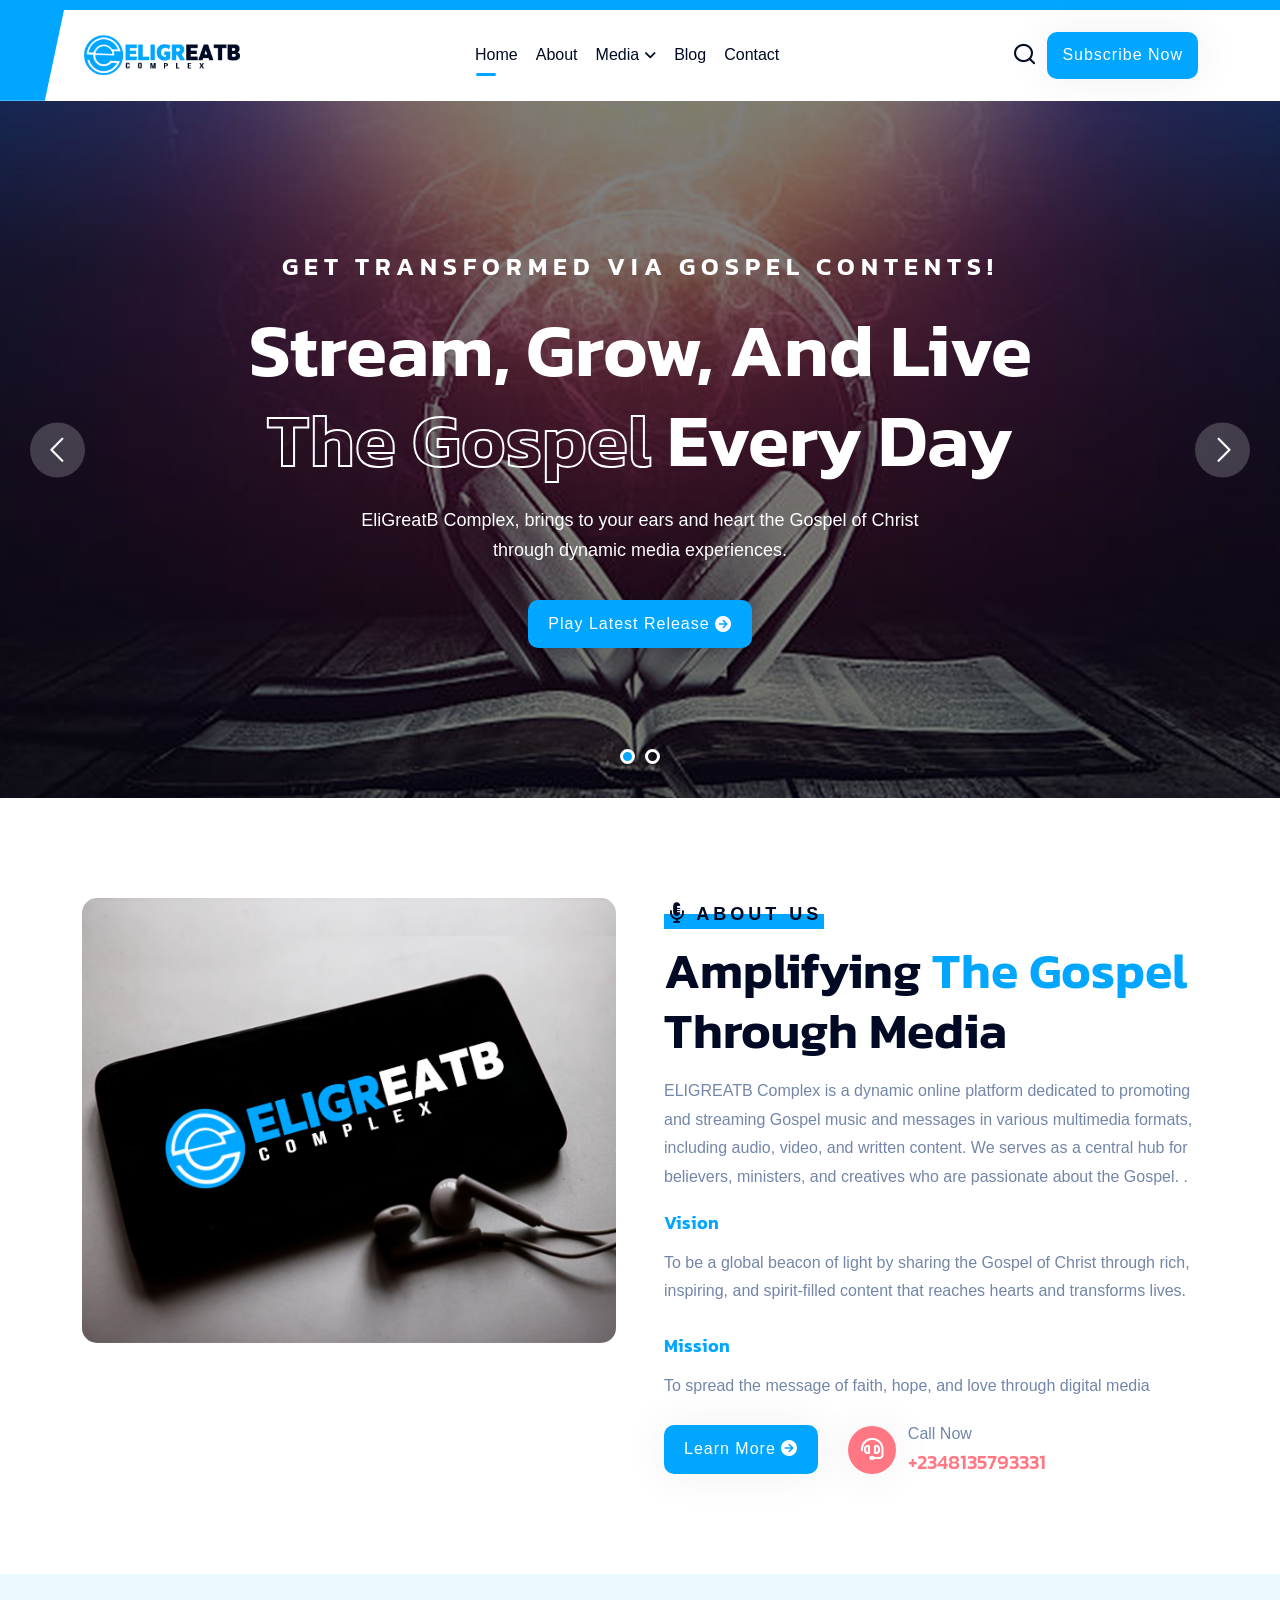
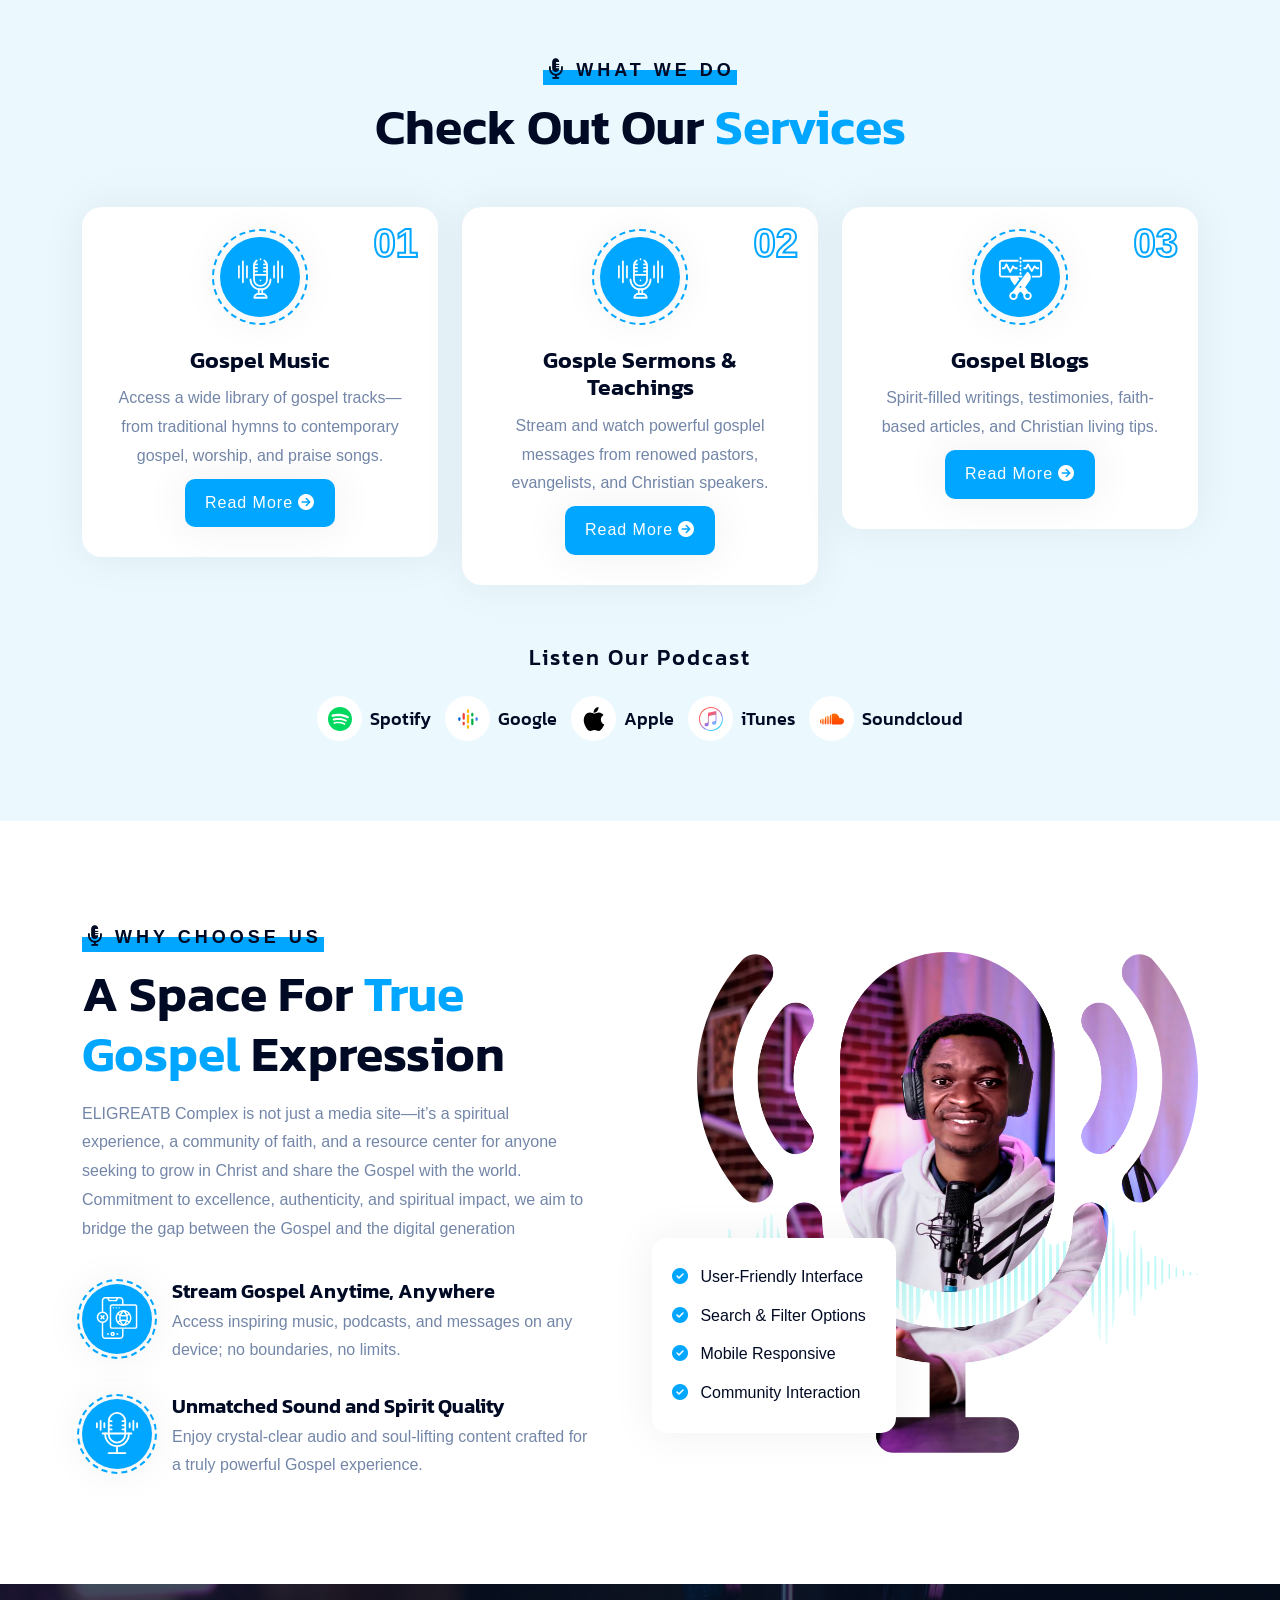
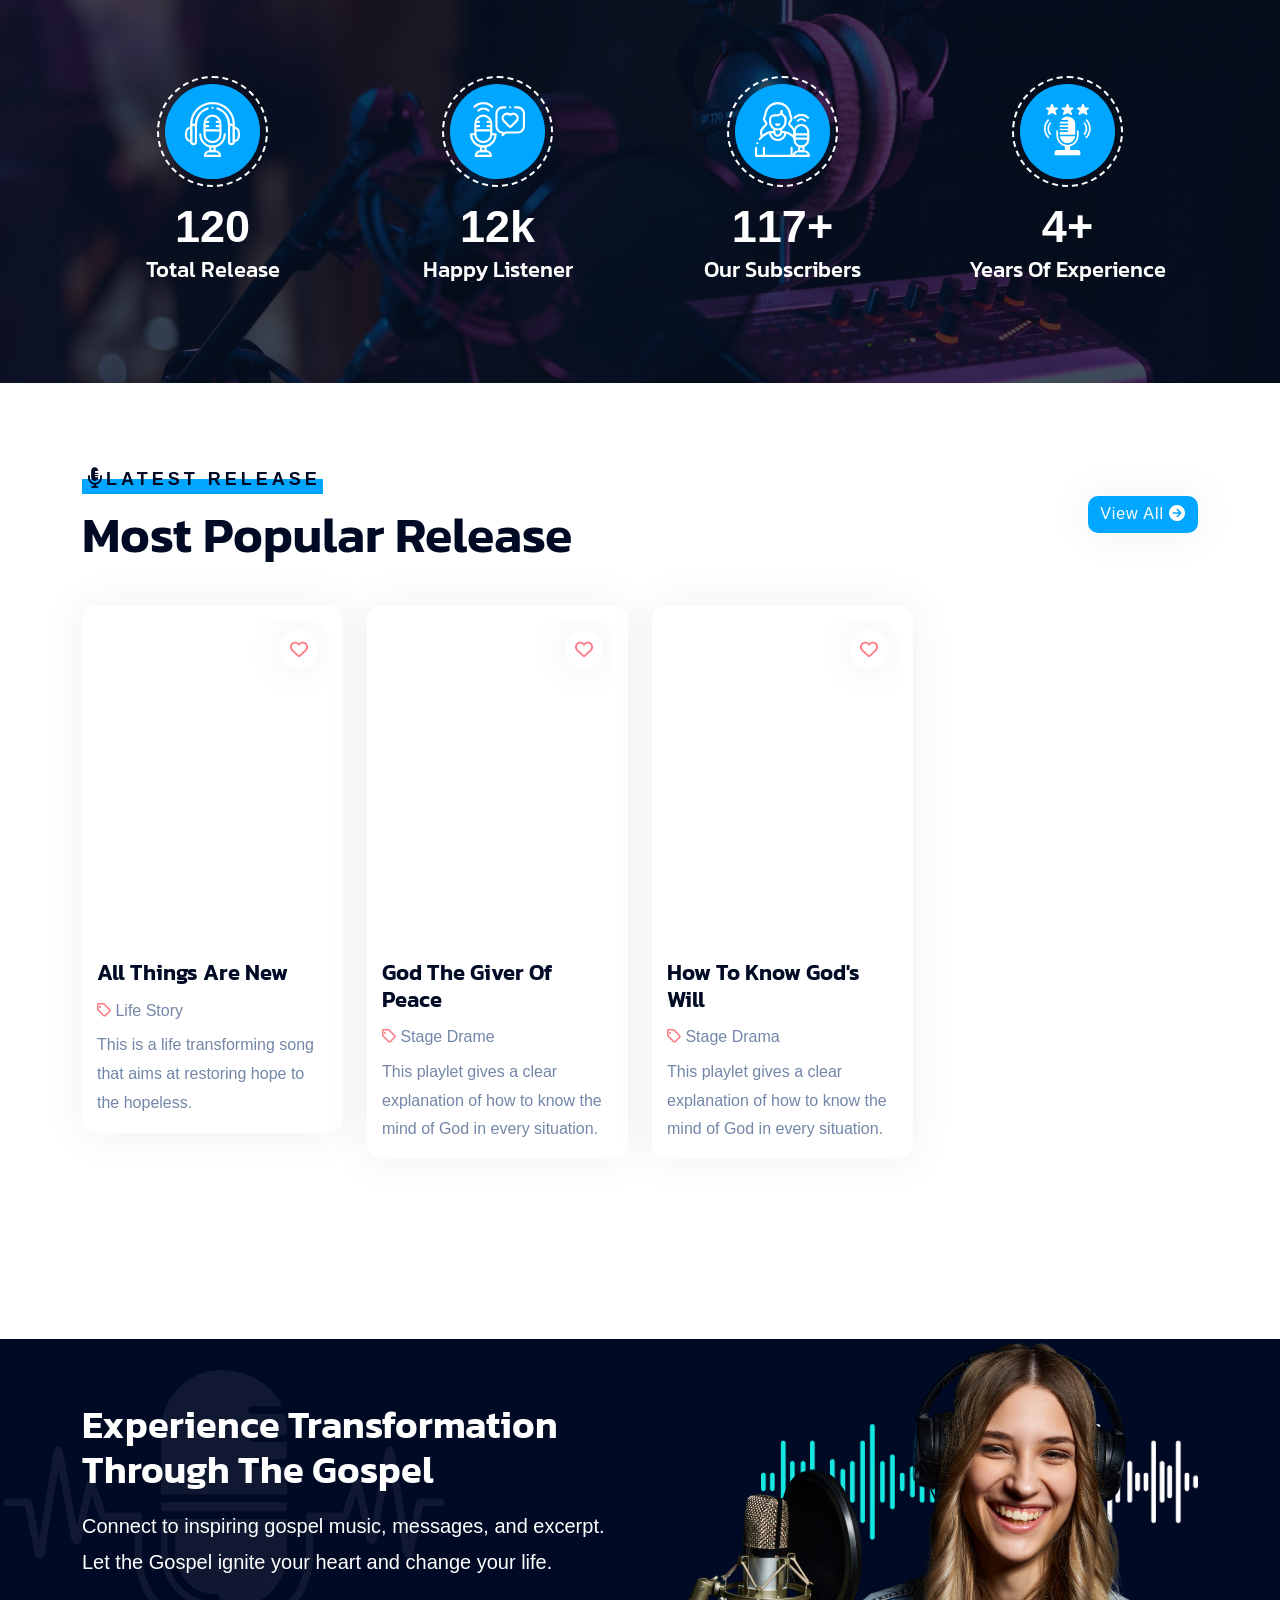
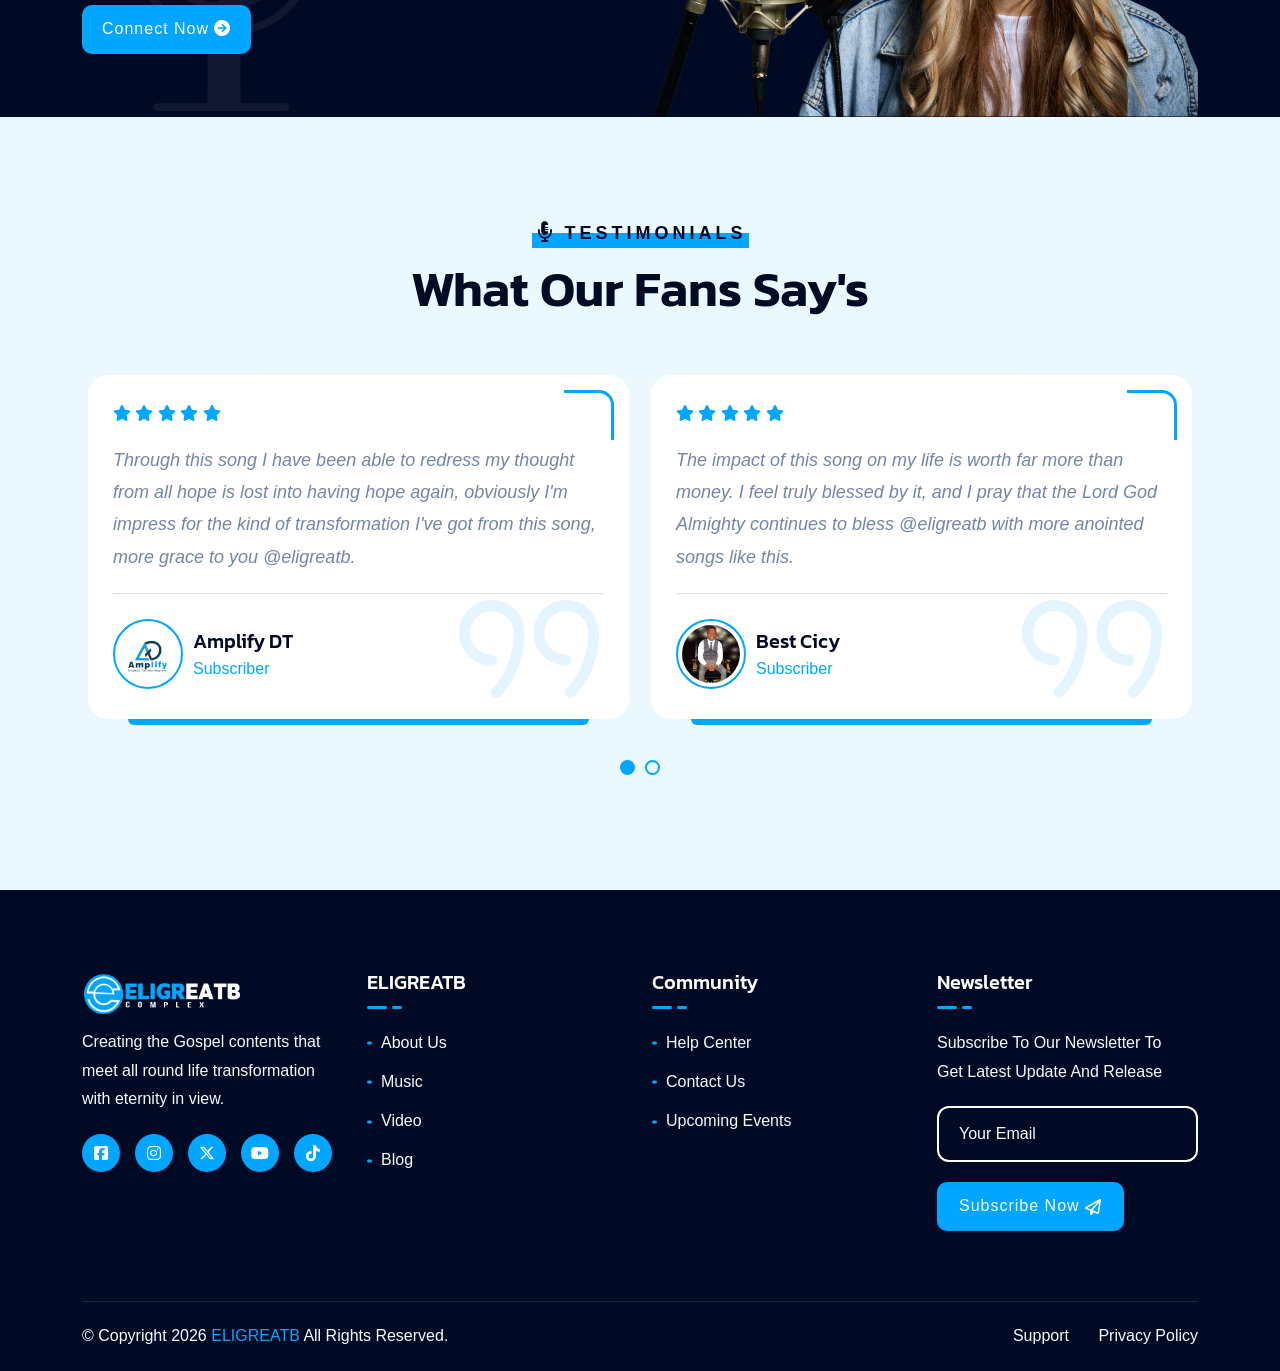
==== index.html @ 1687f618 "Initial commit" ====
<!DOCTYPE html>
<html lang="en">
<head>
    <!-- meta tags -->
    <meta charset="UTF-8">
    <meta http-equiv="X-UA-Compatible" content="IE=edge">
    <meta name="viewport" content="width=device-width, initial-scale=1.0">
    <meta name="description" content="">
    <meta name="keywords" content="">

    <!-- title -->
    <title>ELIGREATB - Podcast HTML5 Template</title>

    <!-- favicon -->
    <link rel="icon" type="image/x-icon" href="assets/img/logo/favicon.png">

    <!-- css -->
    <link rel="stylesheet" href="assets/css/bootstrap.min.css">
    <link rel="stylesheet" href="assets/css/all-fontawesome.min.css">
    <link rel="stylesheet" href="assets/css/feather.min.css">
    <link rel="stylesheet" href="assets/css/animate.min.css">
    <link rel="stylesheet" href="assets/css/magnific-popup.min.css">
    <link rel="stylesheet" href="assets/css/owl.carousel.min.css">
    <link rel="stylesheet" href="assets/css/nice-select.min.css">
    <link rel="stylesheet" href="assets/css/amplitude.css">
    <link rel="stylesheet" href="assets/css/style.css">

</head>

<body class="home-3">

    <!-- preloader -->
    <div class="preloader">
        <div class="loader-ripple">
            <div></div>
            <div></div>
        </div>
    </div>
    <!-- preloader end -->

    <!-- header area -->
    <header class="header">
        <div class="main-navigation">
            <nav class="navbar navbar-expand-lg">
                <div class="container position-relative">
                    <a class="navbar-brand" href="index-2.html">
                        <img src="assets/img/logo/logo-dark.png" alt="logo">
                    </a>
                    <!-- mobile-menu-right -->
                    <div class="mobile-menu-right">
                        <div class="nav-search-wrap">
                            <div class="search-btn">
                                <button type="button" class="nav-right-link search-box-outer"><i
                                        class="feather-search"></i></button>
                            </div>
                        </div>
                        <button class="navbar-toggler" type="button" data-bs-toggle="collapse"
                            data-bs-target="#main_nav" aria-expanded="false" aria-label="Toggle navigation">
                            <span class="navbar-toggler-mobile-icon"><i class="feather-menu"></i></span>
                        </button>
                    </div>
                    <!-- mobile-menu-right end -->
                    <div class="collapse navbar-collapse" id="main_nav">
                        <ul class="navbar-nav">
                            <li class="nav-item">
                                <a class="nav-link active" href="index.html">Home</a>
                            </li>
                            <li class="nav-item"><a class="nav-link" href="about.html">About</a></li>
                            <li class="nav-item dropdown">
                                <a class="nav-link dropdown-toggle" href="#" data-bs-toggle="dropdown">Media</a>
                                <ul class="dropdown-menu fade-down">
                                    <li><a class="dropdown-item" href="music.html">Music</a></li>
                                    <li><a class="dropdown-item" href="video.html">Video</a></li>
                                </ul>
                            </li>
                            <li class="nav-item">
                                <a class="nav-link" href="blog.html">Blog</a>
                            </li>
                            <li class="nav-item"><a class="nav-link" href="contact.html">Contact</a></li>
                        </ul>
                        <div class="nav-right">
                            <div class="search-btn">
                                <button type="button" class="nav-right-link search-box-outer"><i
                                        class="feather-search"></i></button>
                            </div>
                            <div class="nav-right-btn">
                                <a href="#" class="theme-btn">Subscribe Now</a>
                            </div>
                        </div>
                    </div>
                </div>
            </nav>
        </div>
    </header>
    <!-- header area end -->


    <!-- popup search -->
    <div class="search-popup">
        <button class="close-search"><span class="far fa-times"></span></button>
        <form action="#">
            <div class="form-group">
                <input type="search" name="search-field" placeholder="Search Here..." required>
                <button type="submit"><i class="far fa-search"></i></button>
            </div>
        </form>
    </div>
    <!-- popup search end -->


    <main class="main">

        <!-- hero-section -->
        <div class="hero-slider owl-carousel owl-theme">
            <div class="hero-single" style="background: url(assets/img/hero/slider-2.png)">
                <div class="container">
                    <div class="row align-items-center">
                        <div class="col-md-10 mx-auto">
                            <div class="hero-content text-center">
                                <h6 class="hero-sub-title" data-animation="fadeInUp" data-delay=".25s">Get Transformed Via Gospel Contents!</h6>
                                <h1 class="hero-title" data-animation="fadeInRight" data-delay=".50s">
                                    Stream, Grow, and Live<span> the Gospel</span> Every Day
                                </h1>
                                <p data-animation="fadeInLeft" data-delay=".75s">
                                   EliGreatB Complex, brings to your ears and heart the Gospel of Christ<br> through dynamic media experiences.
                                </p>
                                <div class="hero-btn justify-content-center" data-animation="fadeInUp" data-delay="1s">
                                    <a href="#" class="theme-btn">Play Latest Release<i
                                        class="fas fa-circle-arrow-right"></i></a>
                                </div> 
                            </div>
                        </div>
                    </div>
                </div>
            </div>
            <div class="hero-single" style="background: url(assets/img/hero/slider-2.png)">
                <div class="container">
                    <div class="row align-items-center">
                        <div class="col-md-10 mx-auto">
                            <div class="hero-content text-center">
                                <h6 class="hero-sub-title" data-animation="fadeInUp" data-delay=".25s">Get Transformed Via Gospel Contents!</h6>
                                <h1 class="hero-title" data-animation="fadeInRight" data-delay=".50s">
                                    Stream, Grow, and Live<span> the Gospel</span> Every Day.
                                </h1>
                                <p data-animation="fadeInLeft" data-delay=".75s">
                                    EliGreatB Complex, brings to your ears and heart the Gospel of Christ<br> through dynamic media experiences.
                                </p>
                                <div class="hero-btn justify-content-center" data-animation="fadeInUp" data-delay="1s">
                                    <a href="#" class="theme-btn theme-btn2">Play Latest Release<i
                                            class="fas fa-circle-arrow-right"></i></a>
                                </div>
                            </div>
                        </div>
                    </div>
                </div>
            </div>
        </div>
        <!-- hero-section end -->


        <!-- about area -->
        <div class="donate-area py-100">
            <div class="container">
                <div class="row g-5">
                    <div class="col-lg-6">
                        <div class="donate-img">
                            <img src="assets/img/about/about.png" alt="">
                        </div>
                    </div>
                    <div class="col-lg-6 align-self-center">
                        <div class="donate-content">
                            <div class="site-heading mb-3">
                                <span class="site-title-tagline"><i class="fas fa-microphone-lines"></i> About Us</span>
                                <h2 class="site-title">
                                    Amplifying <span>The Gospel</span> Through Media
                                </h2>
                            </div>
                            <p>ELIGREATB Complex is a dynamic online platform dedicated to promoting and streaming 
                                Gospel music and messages in various multimedia formats, including audio, video, 
                                and written content. We serves as a central hub for believers, 
                                ministers, and creatives who are passionate about the Gospel.
                                .</p>
                            <div class="donate-form">
                                <h5>Vision</h5>
                                <p>To be a global beacon of light by sharing the Gospel of Christ through rich, inspiring, and spirit-filled content that reaches hearts and transforms lives.
                                </p><br>
                                <h5>Mission</h5>
                                <p>To spread the message of faith, hope, and love through digital media</p>
                            </div>
                        </div>
                        <div class="about-bottom">
                            <a href="about.html" class="theme-btn">Learn More<i
                                    class="fas fa-circle-arrow-right"></i></a>
                            <div class="about-phone">
                                <div class="icon"><i class="far fa-headset"></i></div>
                                <div class="number">
                                    <span>Call Now</span>
                                    <h6><a href="tel:+2348135793331">+2348135793331</a></h6>
                                </div>
                            </div>
                        </div>
                    </div>
                </div>
            </div>
        </div>
        <!-- about area end -->


        <!-- main-category -->
        <div class="main-category bg py-80">
            <div class="container">
                <div class="row">
                    <div class="col-lg-6 mx-auto">
                        <div class="site-heading text-center wow fadeInDown" data-wow-delay=".25s">
                            <span class="site-title-tagline"><i class="fas fa-microphone-lines"></i> What We Do</span>
                            <h2 class="site-title">Check Out Our <span>Services</span></h2>
                        </div>
                    </div>
                </div>
                <div class="row g-4 wow fadeInUp" data-wow-delay=".25s">
                    <div class="col-md-6 col-lg-4 col-xl-4">
                        <div class="process-item">
                            <span class="count">01</span>
                            <div class="process-icon">
                                <img src="assets/img/icon/record.svg" alt="">
                            </div>
                            <div class="process-content">
                                <h4>Gospel Music</h4>
                                <p>
                                    Access a wide library of gospel tracks—from traditional hymns to contemporary gospel, worship, and praise songs. 
                                </p>
                            </div>
                            <a class="theme-btn mt-2" href="music.html">Read More<i class="fas fa-circle-arrow-right"></i></a>
                        </div>
                    </div>
                    <div class="col-md-6 col-lg-4 col-xl-4">
                        <div class="process-item">
                            <span class="count">02</span>
                            <div class="process-icon">
                                <img src="assets/img/icon/record.svg" alt="">
                            </div>
                            <div class="process-content">
                                <h4>Gosple Sermons & Teachings</h4>
                                <p>
                                    Stream and watch powerful gosplel messages from renowed pastors, evangelists, and Christian speakers. 
                                </p>
                            </div>
                            <a class="theme-btn mt-2" href="video.html">Read More<i class="fas fa-circle-arrow-right"></i></a>
                        </div>
                    </div>
                    <div class="col-md-6 col-lg-4 col-xl-4">
                        <div class="process-item">
                            <span class="count">03</span>
                            <div class="process-icon">
                                <img src="assets/img/icon/podcast-edit.svg" alt="">
                            </div>
                            <div class="process-content">
                                <h4>Gospel Blogs</h4>
                                <p>
                                    Spirit-filled writings, testimonies, faith-based articles, and Christian living tips. 
                                </p>
                            </div>
                            <a class="theme-btn mt-2" href="blog.html">Read More<i class="fas fa-circle-arrow-right"></i></a>
                        </div>
                    </div>
                </div>
                <div class="col-md-8 mx-auto">
                    <!-- platform -->
                    <div class="platform mt-60 wow fadeInUp" data-wow-delay=".50s">
                        <div class="platform-content">
                            <h4>Listen Our Podcast</h4>
                            <ul>
                                <li>
                                    <a href="#">
                                        <div class="platform-item">
                                            <div class="platform-img">
                                                <img src="assets/img/platform/spotify.svg" alt="">
                                            </div>
                                            <h5>Spotify</h5>
                                        </div>
                                    </a>
                                </li>
                                <li>
                                    <a href="#">
                                        <div class="platform-item">
                                            <div class="platform-img">
                                                <img src="assets/img/platform/google.svg" alt="">
                                            </div>
                                            <h5>Google</h5>
                                        </div>
                                    </a>
                                </li>
                                <li>
                                    <a href="#">
                                        <div class="platform-item">
                                            <div class="platform-img">
                                                <img src="assets/img/platform/apple.svg" alt="">
                                            </div>
                                            <h5>Apple</h5>
                                        </div>
                                    </a>
                                </li>
                                <li>
                                    <a href="#">
                                        <div class="platform-item">
                                            <div class="platform-img">
                                                <img src="assets/img/platform/itunes.svg" alt="">
                                            </div>
                                            <h5>iTunes</h5>
                                        </div>
                                    </a>
                                </li>
                                <li>
                                    <a href="#">
                                        <div class="platform-item">
                                            <div class="platform-img">
                                                <img src="assets/img/platform/soundcloud.svg" alt="">
                                            </div>
                                            <h5>Soundcloud</h5>
                                        </div>
                                    </a>
                                </li>
                            </ul>
                        </div>
                    </div>
                    <!-- platform end -->
                </div>
            </div>
        </div>
        <!-- main-category end -->

        <!-- choose-area -->
        <div class="choose-area pt-100 pb-100">
            <div class="container">
                <div class="row align-items-center">
                    <div class="col-lg-6">
                        <div class="choose-content wow fadeInUp" data-wow-delay=".25s">
                            <div class="site-heading mb-3">
                                <span class="site-title-tagline"><i class="fas fa-microphone-lines"></i> Why Choose Us</span>
                                <h2 class="site-title">
                                    A Space for <span>True Gospel</span> Expression
                                </h2>
                            </div>
                            <p>
                                ELIGREATB Complex is not just a media site—it’s a spiritual experience, a community of faith, 
                                and a resource center for anyone seeking to grow in Christ and share the Gospel with the world. 
                                Commitment to excellence, authenticity, and spiritual impact, we aim to bridge the gap between 
                                the Gospel and the digital generation
                            </p>
                            <div class="choose-item-wrap">
                                <div class="choose-item">
                                    <div class="icon">
                                        <img src="assets/img/icon/offline.svg" alt="">
                                    </div>
                                    <div class="content">
                                        <h5>Stream Gospel Anytime, Anywhere</h5>
                                        <p>Access inspiring music, podcasts, and messages on any device; no boundaries, no limits.</p>
                                    </div>
                                </div>
                                <div class="choose-item">
                                    <div class="icon">
                                        <img src="assets/img/icon/podcast-1.svg" alt="">
                                    </div>
                                    <div class="content">
                                        <h5>Unmatched Sound and Spirit Quality</h5>
                                        <p>Enjoy crystal-clear audio and soul-lifting content crafted for a truly powerful Gospel experience.</p>
                                    </div>
                                </div>
                            </div>
                        </div>
                    </div>
                    <div class="col-lg-6">
                        <div class="choose-img-wrap">
                            <div class="choose-img wow fadeInRight" data-wow-delay=".25s">
                                <img src="assets/img/choose/01.jpg" alt="">
                            </div>
                            <div class="choose-img-shape">
                                <img src="assets/img/shape/03.png" alt="">
                            </div>
                            <div class="choose-img-content wow fadeInUp" data-wow-delay=".50s">
                                <ul>
                                    <li><i class="fas fa-check-circle"></i> User-Friendly Interface</li>
                                    <li><i class="fas fa-check-circle"></i> Search & Filter Options</li>
                                    <li><i class="fas fa-check-circle"></i> Mobile Responsive</li>
                                    <li><i class="fas fa-check-circle"></i> Community Interaction</li>
                                </ul>
                            </div>
                        </div>
                    </div>
                </div>
            </div>
        </div>
        <!-- choose-area end -->

        <!-- counter area -->
        <div class="counter-area pt-100 pb-100">
            <div class="container">
                <div class="row wow fadeInUp" data-wow-delay=".25s">
                    <div class="col-lg-3 col-sm-6">
                        <div class="counter-box">
                            <div class="icon">
                                <img src="assets/img/icon/podcast.svg" alt="">
                            </div>
                            <div class="counter-item">
                                <div class="counter-content">
                                    <span class="counter" data-count="+" data-to="300" data-speed="3000">300</span>
                                </div>
                                <h6 class="title">Total Release</h6>
                            </div>
                        </div>
                    </div>
                    <div class="col-lg-3 col-sm-6">
                        <div class="counter-box">
                            <div class="icon">
                                <img src="assets/img/icon/love.svg" alt="">
                            </div>
                            <div class="counter-item">
                                <div class="counter-content">
                                    <span class="counter" data-count="+" data-to="30" data-speed="3000">30</span>
                                    <span class="counter-unit">k</span>
                                </div>
                                <h6 class="title">Happy Listener</h6>
                            </div>
                        </div>
                    </div>
                    <div class="col-lg-3 col-sm-6">
                        <div class="counter-box">
                            <div class="icon">
                                <img src="assets/img/icon/host.svg" alt="">
                            </div>
                            <div class="counter-item">
                                <div class="counter-content">
                                    <span class="counter" data-count="+" data-to="292" data-speed="3000">292</span>
                                    <span class="counter-unit">+</span>
                                </div>
                                <h6 class="title">Our Subscribers</h6>
                            </div>
                        </div>
                    </div>
                    <div class="col-lg-3 col-sm-6">
                        <div class="counter-box">
                            <div class="icon">
                                <img src="assets/img/icon/rate.svg" alt="">
                            </div>
                            <div class="counter-item">
                                <div class="counter-content">
                                    <span class="counter" data-count="+" data-to="9" data-speed="3000">9</span>
                                    <span class="counter-unit">+</span>
                                </div>
                                <h6 class="title">Years Of Experience</h6>
                            </div>
                        </div>
                    </div>
                </div>
            </div>
        </div>
        <!-- counter area end -->

        <!-- show-area -->
        <div class="show-area py-80">
            <div class="container">
                <div class="row">
                    <div class="col-lg-12 mx-auto">
                        <div class="site-heading-inline wow fadeInDown" data-wow-delay=".25s">
                            <div>
                                <span class="site-title-tagline"><i class="fas fa-microphone-lines"></i>Latest Release</span>
                                <h2 class="site-title">Most Popular Release</h2> 
                            </div>
                            <a href="#" class="theme-btn">View All<i class="fas fa-circle-arrow-right"></i></a>
                        </div>
                    </div>
                </div>
                <div class="row g-4">
                    <div class="col-md-6 col-lg-4 col-xl-3">
                        <div class="show-item wow fadeInUp" data-wow-delay=".25s">
                            <div class="show-img">
                                <a href="https://youtu.be/Pv8aBq3XX4k?si=jOcsh6Rd2aYbB8nu" class="show-favourite"><i class="far fa-heart"></i></a>
                                <iframe width="560" height="315" src="https://www.youtube.com/embed/Pv8aBq3XX4k?si=2jpZpCiAyHMIi1fC" 
                                    title="YouTube video player" frameborder="0" allow="accelerometer; autoplay; encrypted-media; 
                                    gyroscope; picture-in-picture; web-share" referrerpolicy="strict-origin-when-cross-origin" 
                                    allowfullscreen>
                                </iframe>
                            </div>
                            <div class="show-content">
                                <h4><a href="#">All Things Are New</a></h4>
                                <div class="show-meta">
                                    <ul>
                                        <li><a href="#"><i class="far fa-tag"></i> Life Story</a></li>
                                    </ul>
                                </div>
                                <p>This is a life transforming song that aims at restoring hope to the hopeless.</p>
                            </div>
                        </div>
                    </div>
                    <div class="col-md-6 col-lg-4 col-xl-3">
                        <div class="show-item wow fadeInUp" data-wow-delay=".25s">
                            <div class="show-img">
                                <a href="https://youtu.be/EcDVUZA3_7o?si=ODZ6jfHk_0OsPbAZ" class="show-favourite"><i class="far fa-heart"></i></a>
                                <iframe width="560" height="315" src="https://www.youtube.com/embed/EcDVUZA3_7o?si=TWtJWZ3vTdF03YSj" 
                                    title="YouTube video player" frameborder="0" allow="accelerometer; autoplay; encrypted-media; 
                                    gyroscope; picture-in-picture; web-share" referrerpolicy="strict-origin-when-cross-origin" 
                                    allowfullscreen>
                                </iframe>
                            </div>
                            <div class="show-content">
                                <h4><a href="#">God the giver of peace</a></h4>
                                <div class="show-meta">
                                    <ul>
                                        <li><a href="#"><i class="far fa-tag"></i> Stage Drame</a></li>
                                    </ul>
                                </div>
                                <p>This playlet gives a clear explanation of how to know the mind of God in every situation.</p>
                            </div>
                        </div>
                    </div>
                    <div class="col-md-6 col-lg-4 col-xl-3">
                        <div class="show-item wow fadeInUp" data-wow-delay=".25s">
                            <div class="show-img">
                                <a href="https://youtu.be/5b2bF54Tymo?si=GAZzF5SL9PFwluqc" class="show-favourite"><i class="far fa-heart"></i></a>
                                <iframe width="560" height="315" src="https://www.youtube.com/embed/5b2bF54Tymo?si=2gsIOjEKhSUwW8gT" 
                                    title="YouTube video player" frameborder="0" allow="accelerometer; autoplay; encrypted-media; 
                                    gyroscope; picture-in-picture; web-share" referrerpolicy="strict-origin-when-cross-origin" 
                                    allowfullscreen>
                                </iframe>
                            </div>
                            <div class="show-content">
                                <h4><a href="#">How to Know God's Will</a></h4>
                                <div class="show-meta">
                                    <ul>
                                        <li><a href="#"><i class="far fa-tag"></i> Stage Drama</a></li>
                                    </ul>
                                </div>
                                <p>This playlet gives a clear explanation of how to know the mind of God in every situation.</p>
                            </div>
                        </div>
                    </div>
                    <!-- <div class="col-md-6 col-lg-4 col-xl-3">
                        <div class="show-item wow fadeInUp" data-wow-delay=".25s">
                            <div class="show-img">
                                <a href="#" class="show-favourite"><i class="far fa-heart"></i></a>
                                <img src="assets/img/show/04.jpg" alt="">
                            </div>
                            <div class="show-content">
                                <h4><a href="#">Business improvement</a></h4>
                                <div class="show-meta">
                                    <ul>
                                        <li><a href="#"><i class="far fa-tag"></i> Business</a></li>
                                        <li><i class="far fa-podcast"></i> Episode 82</li>
                                    </ul>
                                </div>
                                <p>There are many variations passage majority have suffered alteration.</p>
                            </div>
                            <div class="show-bottom">
                                <div class="show-host">
                                    <div class="host-img">
                                        <img src="assets/img/host/04.jpg" alt="">
                                    </div>
                                    <div class="host-content">
                                        <h6>Edward Monso</h6>
                                        <p>6.9k Subscribers</p>
                                    </div>
                                </div>
                                <div class="show-player">
                                    <button type="button" class="player-btn amplitude-play-pause" data-song-add="3">
                                        <i class="fas fa-play"></i>
                                    </button>
                                </div>
                            </div>
                        </div>
                    </div> -->
                </div>
            </div>
        </div>
        <!-- show-area end -->


        <!-- process -->
        <div class="process-area pb-100">
            <div class="container">
                
            </div>
        </div>
        <!-- process end -->

        <!-- cta-area -->
        <div class="cta-area">
            <div class="cta-shape">
                <img src="assets/img/shape/06.png" alt="">
            </div>
            <div class="container">
                <div class="cta-wrapper">
                    <div class="row align-items-center">
                        <div class="col-lg-6">
                            <div class="cta-content">
                                <h1 class="wow fadeInUp" data-wow-delay=".25s">Experience Transformation Through the Gospel</h1>
                                <p class="wow fadeInUp" data-wow-delay=".50s">Connect to inspiring gospel music, messages, and excerpt.
                                    Let the Gospel ignite your heart and change your life.</p>
                                <a href="music.html" class="theme-btn wow fadeInUp" data-wow-delay=".75s">Connect Now<i class="fas fa-circle-arrow-right"></i></a>
                            </div>
                        </div>
                        <div class="col-lg-6">
                            <div class="cta-img wow fadeInUp" data-wow-delay=".25s">
                                <div class="cta-img-shape">
                                    <img src="assets/img/shape/05.png" alt="">
                                </div>
                                <img src="assets/img/cta/01.png" alt="">
                            </div>
                        </div>
                    </div>
                </div>
            </div>
        </div>
        <!-- cta-area end -->
        
        <!-- testimonial area -->
        <div class="testimonial-area bg py-100">
            <div class="container">
                <div class="row">
                    <div class="col-lg-6 mx-auto">
                        <div class="site-heading wow fadeInDown text-center" data-wow-delay=".25s">
                            <span class="site-title-tagline"><i class="fas fa-microphone-lines"></i> Testimonials</span>
                            <h2 class="site-title">What Our Fans Say's</h2>
                        </div>
                    </div>
                </div>
                <div class="col-lg-12 wow fadeInUp" data-wow-delay=".25s">
                    <div class="testimonial-slider owl-carousel owl-theme">
                        <div class="testimonial-item">
                            <div class="testimonial-rate">
                                <i class="fas fa-star"></i>
                                <i class="fas fa-star"></i>
                                <i class="fas fa-star"></i>
                                <i class="fas fa-star"></i>
                                <i class="fas fa-star"></i>
                            </div>
                            <div class="testimonial-quote">
                                <p>
                                    Through this song I have been able to redress my thought from all hope is lost into having hope again, 
                                    obviously I'm impress for the kind of transformation I've got from this song, more grace to you 
                                    @eligreatb.
                                </p>
                            </div>
                            <div class="testimonial-author">
                                <div class="author-img">
                                    <img src="assets/img/testimonial/01.png" alt="">
                                </div>
                                <div class="author-info">
                                    <h4>Amplify DT</h4>
                                    <p>Subscriber</p>
                                </div>
                            </div>
                            <div class="quote-icon">
                                <img src="assets/img/icon/quote.svg" alt="">
                            </div>
                        </div>
                        <div class="testimonial-item">
                            <div class="testimonial-rate">
                                <i class="fas fa-star"></i>
                                <i class="fas fa-star"></i>
                                <i class="fas fa-star"></i>
                                <i class="fas fa-star"></i>
                                <i class="fas fa-star"></i>
                            </div>
                            <div class="testimonial-quote">
                                <p>
                                    The impact of this song on my life is worth far more than money. I feel truly blessed by it, 
                                    and I pray that the Lord God Almighty continues to bless @eligreatb 
                                    with more anointed songs like this. 
                            </div>
                            <div class="testimonial-author">
                                <div class="author-img">
                                    <img src="assets/img/testimonial/02.jpg" alt="">
                                </div>
                                <div class="author-info">
                                    <h4>Best Cicy</h4>
                                    <p>Subscriber</p>
                                </div>
                            </div>
                            <div class="quote-icon">
                                <img src="assets/img/icon/quote.svg" alt="">
                            </div>
                        </div>
                        <div class="testimonial-item">
                            <div class="testimonial-rate">
                                <i class="fas fa-star"></i>
                                <i class="fas fa-star"></i>
                                <i class="fas fa-star"></i>
                                <i class="fas fa-star"></i>
                                <i class="fas fa-star"></i>
                            </div>
                            <div class="testimonial-quote">
                                <p>
                                    Listening to this song truly restored my hope. During a time of serious 
                                    economic and financial challenges, it pulled me out of hopelessness and despair. 
                                    Thank you so much, @eligreatb and God bless you!.
                                </p>
                            </div>
                            <div class="testimonial-author">
                                <div class="author-img">
                                    <img src="assets/img/testimonial/03.jpg" alt="">
                                </div>
                                <div class="author-info">
                                    <h4>Augustine C</h4>
                                    <p>Subscriber</p>
                                </div>
                            </div>
                            <div class="quote-icon">
                                <img src="assets/img/icon/quote.svg" alt="">
                            </div>
                        </div>
                    </div>
                </div>
            </div>
        </div>
        <!-- testimonial area end -->


    </main>


    <!-- footer area -->
    <footer class="footer-area">
        <div class="footer-widget">
            <div class="container">
                <div class="footer-widget-wrapper pt-80 pb-50">
                    <div class="row">
                        <div class="col-md-6 col-lg-3">
                            <div class="footer-widget-box about-us">
                                <a href="#" class="footer-logo">
                                    <img src="assets/img/logo/logo.png" class="logo-dark-mode" alt="">
                                    <img src="assets/img/logo/logo-dark.png" class="logo-light-mode" alt="">
                                </a>
                                <p class="mb-3">
                                    Creating the Gospel contents that meet all round life transformation with eternity in view.
                                </p>
                                <ul class="footer-social mt-20">
                                    <li><a href="https://www.facebook.com/share/16X31BPVrV/"><i class="fab fa-square-facebook"></i></a></li>
                                    <li><a href="https://www.instagram.com/eligreatbcomedy?igsh=dXR2cjBtdjBnaXds"><i class="fab fa-instagram"></i></a></li>
                                    <li><a href="https://x.com/eli_amb?t=roQ5T9pz6MvUIsr9z9Wmyw&s=09"><i class="fab fa-x-twitter"></i></a></li>
                                    <li><a href="https://youtube.com/@eligreatbchristiancontents?si=aOBIlnOyezabYneG"><i class="fab fa-youtube"></i></a></li>
                                    <li><a href="https://www.tiktok.com/@eligreatbcomplex1?_t=ZM-8vpSzbGE8mM&_r=1"><i class="fab fa-tiktok"></i></a></li>
                                </ul>
                            </div>
                        </div>
                        <div class="col-md-6 col-lg-3">
                            <div class="footer-widget-box list">
                                <h4 class="footer-widget-title">ELIGREATB</h4>
                                <ul class="footer-list">
                                    <li><a href="about.html">About Us</a></li>
                                    <li><a href="music.html">Music</a></li>
                                    <li><a href="video.html">Video</a></li>
                                    <li><a href="blog.html">Blog</a></li>
                                </ul>
                            </div>
                        </div>
                        <div class="col-md-6 col-lg-3">
                            <div class="footer-widget-box list">
                                <h4 class="footer-widget-title">Community</h4>
                                <ul class="footer-list">
                                    <li><a href="contact.html">Help Center</a></li>
                                    <li><a href="contact.html">Contact Us</a></li>
                                    <li><a href="coming-soon.html">Upcoming Events</a></li>
                                </ul>
                            </div>
                        </div>
                        <div class="col-md-6 col-lg-3">
                            <div class="footer-widget-box list">
                                <h4 class="footer-widget-title">Newsletter</h4>
                                <div class="footer-newsletter">
                                    <p>Subscribe To Our Newsletter To Get Latest Update And Release</p>
                                    <div class="subscribe-form">
                                        <form action="#">
                                            <input type="email" class="form-control" placeholder="Your Email">
                                            <button class="theme-btn" type="submit">
                                                Subscribe Now<i class="far fa-paper-plane"></i>
                                            </button>
                                        </form>
                                    </div>
                                </div>
                            </div>
                        </div>
                    </div>
                </div>
            </div>
        </div>
        <div class="container">
            <div class="copyright">
                <div class="row">
                    <div class="col-md-6 align-self-center">
                        <p class="copyright-text">
                            &copy; Copyright <span id="date"></span> <a href="index.html"> ELIGREATB </a> All Rights Reserved.
                        </p>
                    </div>
                    <div class="col-md-6 align-self-center">
                        <ul class="footer-menu">
                            <li><a href="contact.html">Support</a></li>
                            <li><a href="privacy.html">Privacy Policy</a></li>
                        </ul>
                    </div>
                </div>
            </div>
        </div>
    </footer>
    <!-- footer area end -->


    <!-- scroll-top -->
    <div class="scroll-top">
        <a href="#" class="scroll-top-icon"><i class="far fa-arrow-up"></i></a>
        <svg class="scroll-progress-circle" viewBox="0 0 100 100">
            <circle class="scroll-progress-bg" cx="50" cy="50" r="45"></circle>
            <circle class="scroll-progress-bar" cx="50" cy="50" r="45"></circle>
        </svg>
    </div>
    <!-- scroll-top end -->


    <!-- js -->
    <script src="assets/js/jquery-3.7.1.min.js"></script>
    <script src="assets/js/modernizr.min.js"></script>
    <script src="assets/js/bootstrap.bundle.min.js"></script>
    <script src="assets/js/imagesloaded.pkgd.min.js"></script>
    <script src="assets/js/jquery.magnific-popup.min.js"></script>
    <script src="assets/js/isotope.pkgd.min.js"></script>
    <script src="assets/js/jquery.appear.min.js"></script>
    <script src="assets/js/jquery.easing.min.js"></script>
    <script src="assets/js/owl.carousel.min.js"></script>
    <script src="assets/js/counter-up.js"></script>
    <script src="assets/js/wow.min.js"></script>
    <script src="assets/js/jquery.nice-select.min.js"></script>
    <script src="assets/js/amplitude.min.js"></script>
    <script src="assets/js/amplitude-custom.js"></script>
    <script src="assets/js/main.js"></script>

</body>

</html>
---- assets/css/feather.min.css ----
@font-face{font-family:'feather';src:url('../fonts/featherd7bf.eot?vphau2');src:url('../fonts/featherd7bf.eot?vphau2#iefix') format('embedded-opentype'),url('../fonts/featherd7bf.ttf?vphau2') format('truetype'),url('../fonts/featherd7bf.woff?vphau2') format('woff'),url('../fonts/featherd7bf.svg?vphau2#feather') format('svg');font-weight:normal;font-style:normal;font-display:block}[class^="feather-"],[class*=" feather-"]{font-family:'feather' !important;speak:never;font-style:normal;font-weight:normal;font-variant:normal;text-transform:none;-webkit-font-smoothing:antialiased;-moz-osx-font-smoothing:grayscale}.feather-activity:before{content:"\e900"}.feather-airplay:before{content:"\e901"}.feather-alert-circle:before{content:"\e902"}.feather-alert-octagon:before{content:"\e903"}.feather-alert-triangle:before{content:"\e904"}.feather-align-center:before{content:"\e905"}.feather-align-justify:before{content:"\e906"}.feather-align-left:before{content:"\e907"}.feather-align-right:before{content:"\e908"}.feather-anchor:before{content:"\e909"}.feather-aperture:before{content:"\e90a"}.feather-archive:before{content:"\e90b"}.feather-arrow-down:before{content:"\e90c"}.feather-arrow-down-circle:before{content:"\e90d"}.feather-arrow-down-left:before{content:"\e90e"}.feather-arrow-down-right:before{content:"\e90f"}.feather-arrow-left:before{content:"\e910"}.feather-arrow-left-circle:before{content:"\e911"}.feather-arrow-right:before{content:"\e912"}.feather-arrow-right-circle:before{content:"\e913"}.feather-arrow-up:before{content:"\e914"}.feather-arrow-up-circle:before{content:"\e915"}.feather-arrow-up-left:before{content:"\e916"}.feather-arrow-up-right:before{content:"\e917"}.feather-at-sign:before{content:"\e918"}.feather-award:before{content:"\e919"}.feather-bar-chart:before{content:"\e91a"}.feather-bar-chart-2:before{content:"\e91b"}.feather-battery:before{content:"\e91c"}.feather-battery-charging:before{content:"\e91d"}.feather-bell:before{content:"\e91e"}.feather-bell-off:before{content:"\e91f"}.feather-bluetooth:before{content:"\e920"}.feather-bold:before{content:"\e921"}.feather-book:before{content:"\e922"}.feather-bookmark:before{content:"\e923"}.feather-book-open:before{content:"\e924"}.feather-box:before{content:"\e925"}.feather-briefcase:before{content:"\e926"}.feather-calendar:before{content:"\e927"}.feather-camera:before{content:"\e928"}.feather-camera-off:before{content:"\e929"}.feather-cast:before{content:"\e92a"}.feather-check:before{content:"\e92b"}.feather-check-circle:before{content:"\e92c"}.feather-check-square:before{content:"\e92d"}.feather-chevron-down:before{content:"\e92e"}.feather-chevron-left:before{content:"\e92f"}.feather-chevron-right:before{content:"\e930"}.feather-chevrons-down:before{content:"\e931"}.feather-chevrons-left:before{content:"\e932"}.feather-chevrons-right:before{content:"\e933"}.feather-chevrons-up:before{content:"\e934"}.feather-chevron-up:before{content:"\e935"}.feather-chrome:before{content:"\e936"}.feather-circle:before{content:"\e937"}.feather-clipboard:before{content:"\e938"}.feather-clock:before{content:"\e939"}.feather-cloud:before{content:"\e93a"}.feather-cloud-drizzle:before{content:"\e93b"}.feather-cloud-lightning:before{content:"\e93c"}.feather-cloud-off:before{content:"\e93d"}.feather-cloud-rain:before{content:"\e93e"}.feather-cloud-snow:before{content:"\e93f"}.feather-code:before{content:"\e940"}.feather-codepen:before{content:"\e941"}.feather-codesandbox:before{content:"\e942"}.feather-coffee:before{content:"\e943"}.feather-columns:before{content:"\e944"}.feather-command:before{content:"\e945"}.feather-compass:before{content:"\e946"}.feather-copy:before{content:"\e947"}.feather-corner-down-left:before{content:"\e948"}.feather-corner-down-right:before{content:"\e949"}.feather-corner-left-down:before{content:"\e94a"}.feather-corner-left-up:before{content:"\e94b"}.feather-corner-right-down:before{content:"\e94c"}.feather-corner-right-up:before{content:"\e94d"}.feather-corner-up-left:before{content:"\e94e"}.feather-corner-up-right:before{content:"\e94f"}.feather-cpu:before{content:"\e950"}.feather-credit-card:before{content:"\e951"}.feather-crop:before{content:"\e952"}.feather-crosshair:before{content:"\e953"}.feather-database:before{content:"\e954"}.feather-delete:before{content:"\e955"}.feather-disc:before{content:"\e956"}.feather-divide:before{content:"\e957"}.feather-divide-circle:before{content:"\e958"}.feather-divide-square:before{content:"\e959"}.feather-dollar-sign:before{content:"\e95a"}.feather-download:before{content:"\e95b"}.feather-download-cloud:before{content:"\e95c"}.feather-dribbble:before{content:"\e95d"}.feather-droplet:before{content:"\e95e"}.feather-edit:before{content:"\e95f"}.feather-edit-2:before{content:"\e960"}.feather-edit-3:before{content:"\e961"}.feather-external-link:before{content:"\e962"}.feather-eye:before{content:"\e963"}.feather-eye-off:before{content:"\e964"}.feather-facebook:before{content:"\e965"}.feather-fast-forward:before{content:"\e966"}.feather-feather:before{content:"\e967"}.feather-figma:before{content:"\e968"}.feather-file:before{content:"\e969"}.feather-file-minus:before{content:"\e96a"}.feather-file-plus:before{content:"\e96b"}.feather-file-text:before{content:"\e96c"}.feather-film:before{content:"\e96d"}.feather-filter:before{content:"\e96e"}.feather-flag:before{content:"\e96f"}.feather-folder:before{content:"\e970"}.feather-folder-minus:before{content:"\e971"}.feather-folder-plus:before{content:"\e972"}.feather-framer:before{content:"\e973"}.feather-frown:before{content:"\e974"}.feather-gift:before{content:"\e975"}.feather-git-branch:before{content:"\e976"}.feather-git-commit:before{content:"\e977"}.feather-github:before{content:"\e978"}.feather-gitlab:before{content:"\e979"}.feather-git-merge:before{content:"\e97a"}.feather-git-pull-request:before{content:"\e97b"}.feather-globe:before{content:"\e97c"}.feather-grid:before{content:"\e97d"}.feather-hard-drive:before{content:"\e97e"}.feather-hash:before{content:"\e97f"}.feather-headphones:before{content:"\e980"}.feather-heart:before{content:"\e981"}.feather-help-circle:before{content:"\e982"}.feather-hexagon:before{content:"\e983"}.feather-home:before{content:"\e984"}.feather-image:before{content:"\e985"}.feather-inbox:before{content:"\e986"}.feather-info:before{content:"\e987"}.feather-instagram:before{content:"\e988"}.feather-italic:before{content:"\e989"}.feather-key:before{content:"\e98a"}.feather-layers:before{content:"\e98b"}.feather-layout:before{content:"\e98c"}.feather-life-buoy:before{content:"\e98d"}.feather-link:before{content:"\e98e"}.feather-link-2:before{content:"\e98f"}.feather-linkedin:before{content:"\e990"}.feather-list:before{content:"\e991"}.feather-loader:before{content:"\e992"}.feather-lock:before{content:"\e993"}.feather-log-in:before{content:"\e994"}.feather-log-out:before{content:"\e995"}.feather-mail:before{content:"\e996"}.feather-map:before{content:"\e997"}.feather-map-pin:before{content:"\e998"}.feather-maximize:before{content:"\e999"}.feather-maximize-2:before{content:"\e99a"}.feather-meh:before{content:"\e99b"}.feather-menu:before{content:"\e99c"}.feather-message-circle:before{content:"\e99d"}.feather-message-square:before{content:"\e99e"}.feather-mic:before{content:"\e99f"}.feather-mic-off:before{content:"\e9a0"}.feather-minimize:before{content:"\e9a1"}.feather-minimize-2:before{content:"\e9a2"}.feather-minus:before{content:"\e9a3"}.feather-minus-circle:before{content:"\e9a4"}.feather-minus-square:before{content:"\e9a5"}.feather-monitor:before{content:"\e9a6"}.feather-moon:before{content:"\e9a7"}.feather-more-horizontal:before{content:"\e9a8"}.feather-more-vertical:before{content:"\e9a9"}.feather-mouse-pointer:before{content:"\e9aa"}.feather-move:before{content:"\e9ab"}.feather-music:before{content:"\e9ac"}.feather-navigation:before{content:"\e9ad"}.feather-navigation-2:before{content:"\e9ae"}.feather-octagon:before{content:"\e9af"}.feather-package:before{content:"\e9b0"}.feather-paperclip:before{content:"\e9b1"}.feather-pause:before{content:"\e9b2"}.feather-pause-circle:before{content:"\e9b3"}.feather-pen-tool:before{content:"\e9b4"}.feather-percent:before{content:"\e9b5"}.feather-phone:before{content:"\e9b6"}.feather-phone-call:before{content:"\e9b7"}.feather-phone-forwarded:before{content:"\e9b8"}.feather-phone-incoming:before{content:"\e9b9"}.feather-phone-missed:before{content:"\e9ba"}.feather-phone-off:before{content:"\e9bb"}.feather-phone-outgoing:before{content:"\e9bc"}.feather-pie-chart:before{content:"\e9bd"}.feather-play:before{content:"\e9be"}.feather-play-circle:before{content:"\e9bf"}.feather-plus:before{content:"\e9c0"}.feather-plus-circle:before{content:"\e9c1"}.feather-plus-square:before{content:"\e9c2"}.feather-pocket:before{content:"\e9c3"}.feather-power:before{content:"\e9c4"}.feather-printer:before{content:"\e9c5"}.feather-radio:before{content:"\e9c6"}.feather-refresh-ccw:before{content:"\e9c7"}.feather-refresh-cw:before{content:"\e9c8"}.feather-repeat:before{content:"\e9c9"}.feather-rewind:before{content:"\e9ca"}.feather-rotate-ccw:before{content:"\e9cb"}.feather-rotate-cw:before{content:"\e9cc"}.feather-rss:before{content:"\e9cd"}.feather-save:before{content:"\e9ce"}.feather-scissors:before{content:"\e9cf"}.feather-search:before{content:"\e9d0"}.feather-send:before{content:"\e9d1"}.feather-server:before{content:"\e9d2"}.feather-settings:before{content:"\e9d3"}.feather-share:before{content:"\e9d4"}.feather-share-2:before{content:"\e9d5"}.feather-shield:before{content:"\e9d6"}.feather-shield-off:before{content:"\e9d7"}.feather-shopping-bag:before{content:"\e9d8"}.feather-shopping-cart:before{content:"\e9d9"}.feather-shuffle:before{content:"\e9da"}.feather-sidebar:before{content:"\e9db"}.feather-skip-back:before{content:"\e9dc"}.feather-skip-forward:before{content:"\e9dd"}.feather-slack:before{content:"\e9de"}.feather-slash:before{content:"\e9df"}.feather-sliders:before{content:"\e9e0"}.feather-smartphone:before{content:"\e9e1"}.feather-smile:before{content:"\e9e2"}.feather-speaker:before{content:"\e9e3"}.feather-square:before{content:"\e9e4"}.feather-star:before{content:"\e9e5"}.feather-stop-circle:before{content:"\e9e6"}.feather-sun:before{content:"\e9e7"}.feather-sunrise:before{content:"\e9e8"}.feather-sunset:before{content:"\e9e9"}.feather-table:before{content:"\e9ea"}.feather-tablet:before{content:"\e9eb"}.feather-tag:before{content:"\e9ec"}.feather-target:before{content:"\e9ed"}.feather-terminal:before{content:"\e9ee"}.feather-thermometer:before{content:"\e9ef"}.feather-thumbs-down:before{content:"\e9f0"}.feather-thumbs-up:before{content:"\e9f1"}.feather-toggle-left:before{content:"\e9f2"}.feather-toggle-right:before{content:"\e9f3"}.feather-tool:before{content:"\e9f4"}.feather-trash:before{content:"\e9f5"}.feather-trash-2:before{content:"\e9f6"}.feather-trello:before{content:"\e9f7"}.feather-trending-down:before{content:"\e9f8"}.feather-trending-up:before{content:"\e9f9"}.feather-triangle:before{content:"\e9fa"}.feather-truck:before{content:"\e9fb"}.feather-tv:before{content:"\e9fc"}.feather-twitch:before{content:"\e9fd"}.feather-twitter:before{content:"\e9fe"}.feather-type:before{content:"\e9ff"}.feather-umbrella:before{content:"\ea00"}.feather-underline:before{content:"\ea01"}.feather-unlock:before{content:"\ea02"}.feather-upload:before{content:"\ea03"}.feather-upload-cloud:before{content:"\ea04"}.feather-user:before{content:"\ea05"}.feather-user-check:before{content:"\ea06"}.feather-user-minus:before{content:"\ea07"}.feather-user-plus:before{content:"\ea08"}.feather-users:before{content:"\ea09"}.feather-user-x:before{content:"\ea0a"}.feather-video:before{content:"\ea0b"}.feather-video-off:before{content:"\ea0c"}.feather-voicemail:before{content:"\ea0d"}.feather-volume:before{content:"\ea0e"}.feather-volume-1:before{content:"\ea0f"}.feather-volume-2:before{content:"\ea10"}.feather-volume-x:before{content:"\ea11"}.feather-watch:before{content:"\ea12"}.feather-wifi:before{content:"\ea13"}.feather-wifi-off:before{content:"\ea14"}.feather-wind:before{content:"\ea15"}.feather-x:before{content:"\ea16"}.feather-x-circle:before{content:"\ea17"}.feather-x-octagon:before{content:"\ea18"}.feather-x-square:before{content:"\ea19"}.feather-youtube:before{content:"\ea1a"}.feather-zap:before{content:"\ea1b"}.feather-zap-off:before{content:"\ea1c"}.feather-zoom-in:before{content:"\ea1d"}.feather-zoom-out:before{content:"\ea1e"}
---- assets/css/amplitude.css ----
/* audio-player */

.main-player{
  position: relative;
}

.audio-player{
  position: fixed;
  bottom: 30px;
  left: 50%;
  transform: translateX(-50%);
  width: 50%;
  background: #fff;
  transition: all .5s ease-in-out;
  box-shadow: 0 3px 24px rgb(0 0 0 / 10%);
  z-index: 999;
}

.audio-player-hide{
  position: absolute;
  right: 0;
  top: 3px;
  width: 40px;
  height: 20px;
  line-height: 10px;
  background: #fff;
  color: #000A24;
  font-size: 22px;
  text-align: center;
  border-radius: 50px 50px 0 0;
  border: none;
  transition: all .5s ease-in-out;
  z-index: 1;
}

.audio-player.show .audio-player-hide{
  top: -20px;
  box-shadow: 0 3px 24px rgb(0 0 0 / 10%);
}

.audio-player.show{
  bottom: -121px;
}

.audio-player .player {
  display: flex;
  align-items: center;
  gap: 15px;
  margin-right: 10px;
  position: relative;
}

/* cover-img */
.audio-player .player-cover-img img {
  width: 150px;
  height: 120px;
  object-fit: cover;
}

/* player-content */
.player-content-wrap{
  display: flex;
  align-items: center;
  gap: 15px;
  flex: 1;
}

.player-content {
  flex: 1;
}

.song-meta-data{
  margin-bottom: 8px;
}

.song-meta-data .song-name{
  font-weight: 500;
  color: #000A24;
}

.song-meta-data .song-name,
.song-meta-data .song-artist{
  font-size: 18px;
  width: calc( 100% - 10px );
  white-space: nowrap;
  overflow: hidden;
  text-overflow: ellipsis; 
}

.song-meta-data .song-artist{
  font-size: 14px;
  color: #7386a8;
}


/* player-time-progress */
.player-time-progress .time-container {
  display: flex;
  justify-content: space-between;
  align-items: center;
}

.player-time-progress .current-time {
  color: #AAAFB3;
  font-size: 12px;
  flex: 1;
}

.player-time-progress span.duration {
  color: #AAAFB3;
  font-size: 12px;
}

.player-time-progress #progress-container {
  position: relative;
  height: 20px;
  cursor: pointer;
}

.player-time-progress #progress-container:hover input[type=range].amplitude-song-slider::-webkit-slider-thumb {
  display: block;
}

.player-time-progress #progress-container:hover input[type=range].amplitude-song-slider::-moz-range-thumb {
  visibility: visible;
}

.player-time-progress #progress-container progress#song-played-progress {
  width: 100%;
  position: absolute;
  left: 0;
  top: 8px;
  right: 0;
  width: 100%;
  z-index: 60;
  -webkit-appearance: none;
  -moz-appearance: none;
  appearance: none;
  height: 4px;
  border-radius: 50px;
  background: transparent;
  border: none;
}

@media all and (-ms-high-contrast: none) {

  .player-time-progress #progress-container *::-ms-backdrop,
  .player-time-progress #progress-container progress#song-played-progress {
    color: #00A6FF;
    border: none;
    background-color: #E1E1E1;
  }

}

@supports (-ms-ime-align: auto) {
  .player-time-progress #progress-container progress#song-played-progress {
    color: #00A6FF;
    border: none;
  }
}

.player-time-progress #progress-container progress#song-played-progress[value]::-webkit-progress-bar {
  background: none;
  border-radius: 50px;
}

.player-time-progress #progress-container progress#song-played-progress[value]::-webkit-progress-value {
  background-color: #00A6FF;
  border-radius: 50px 0 0 50px;
}

.player-time-progress #progress-container progress#song-played-progress::-moz-progress-bar {
  background: none;
  border-radius: 50px;
  background-color: #00A6FF;
  height: 5px;
  margin-top: -2px;
}

.player-time-progress #progress-container progress#song-buffered-progress {
  position: absolute;
  left: 0;
  top: 8px;
  right: 0;
  width: 100%;
  z-index: 10;
  -webkit-appearance: none;
  -moz-appearance: none;
  appearance: none;
  height: 4px;
  border-radius: 50px;
  background: transparent;
  border: none;
  background-color: #D7DEE3;
}

.player-time-progress #progress-container progress#song-buffered-progress[value]::-webkit-progress-bar {
  background-color: #E1E1E1;
  border-radius: 50px;
}

.player-time-progress #progress-container progress#song-buffered-progress[value]::-webkit-progress-value {
  background-color: #E1E1E1;
  border-radius: 50px;
  transition: width .1s ease;
}

.player-time-progress #progress-container progress#song-buffered-progress::-moz-progress-bar {
  background: none;
  border-radius: 50px;
  background-color: #E1E1E1;
  height: 5px;
  margin-top: -2px;
}

.player-time-progress #progress-container progress::-ms-fill {
  border: none;
}

@-moz-document url-prefix() {
  .player-time-progress #progress-container progress#song-buffered-progress {
    top: 9px;
    border: none;
  }
}


@media all and (-ms-high-contrast: none) {

  .player-time-progress #progress-container *::-ms-backdrop,
  .player-time-progress #progress-container progress#song-buffered-progress {
    color: #78909C;
    border: none;
  }

}

@supports (-ms-ime-align: auto) {

  .player-time-progress #progress-container progress#song-buffered-progress {
    color: #78909C;
    border: none;
  }

}

.player-time-progress #progress-container input[type=range] {
  -webkit-appearance: none;
  width: 100%;
  margin: 7.5px 0;
  position: absolute;
  z-index: 9999;
  top: -7px;
  height: 20px;
  cursor: pointer;
  background-color: inherit;
}

.player-time-progress #progress-container input[type=range]:focus {
  outline: none;
}

.player-time-progress #progress-container input[type=range]::-webkit-slider-runnable-track {
  width: 100%;
  height: 0px;
  cursor: pointer;
  box-shadow: 0px 0px 0px rgba(0, 0, 0, 0), 0px 0px 0px rgba(13, 13, 13, 0);
  background: #00A6FF;
  border-radius: 0px;
  border: 0px solid #010101;
}

.player-time-progress #progress-container input[type=range]::-webkit-slider-thumb {
  box-shadow: 0px 0px 0px #000000, 0px 0px 0px #0d0d0d;
  border: 1px solid #00A6FF;
  height: 12px;
  width: 12px;
  border-radius: 50px;
  background: #00A6FF;
  cursor: pointer;
  -webkit-appearance: none;
  margin-top: -7px;
}

.player-time-progress #progress-container input[type=range]:focus::-webkit-slider-runnable-track {
  background: #00A6FF;
}

.player-time-progress #progress-container input[type=range]::-moz-range-track {
  width: 100%;
  height: 0px;
  cursor: pointer;
  box-shadow: 0px 0px 0px rgba(0, 0, 0, 0), 0px 0px 0px rgba(13, 13, 13, 0);
  background: #00A6FF;
  border-radius: 0px;
  border: 0px solid #010101;
}

.player-time-progress #progress-container input[type=range]::-moz-range-thumb {
  box-shadow: 0px 0px 0px #000000, 0px 0px 0px #0d0d0d;
  border: 1px solid #00A6FF;
  height: 15px;
  width: 15px;
  border-radius: 16px;
  background: #00A6FF;
  cursor: pointer;
}

.player-time-progress #progress-container input[type=range]::-ms-track {
  width: 100%;
  height: 0px;
  cursor: pointer;
  background: transparent;
  border-color: transparent;
  color: transparent;
}

.player-time-progress #progress-container input[type=range]::-ms-fill-lower {
  background: #003d57;
  border: 0px solid #010101;
  border-radius: 0px;
  box-shadow: 0px 0px 0px rgba(0, 0, 0, 0), 0px 0px 0px rgba(13, 13, 13, 0);
}

.player-time-progress #progress-container input[type=range]::-ms-fill-upper {
  background: #00A6FF;
  border: 0px solid #010101;
  border-radius: 0px;
  box-shadow: 0px 0px 0px rgba(0, 0, 0, 0), 0px 0px 0px rgba(13, 13, 13, 0);
}

.player-time-progress #progress-container input[type=range]::-ms-thumb {
  box-shadow: 0px 0px 0px #000000, 0px 0px 0px #0d0d0d;
  border: 1px solid #00A6FF;
  height: 15px;
  width: 15px;
  border-radius: 16px;
  background: #00A6FF;
  cursor: pointer;
  height: 0px;
  display: none;
}

@media all and (-ms-high-contrast: none) {

  .player-time-progress #progress-container *::-ms-backdrop,
  .player-time-progress #progress-container input[type="range"].amplitude-song-slider {
    padding: 0px;
  }

  .player-time-progress #progress-container *::-ms-backdrop,
  .player-time-progress #progress-container input[type=range].amplitude-song-slider::-ms-thumb {
    height: 15px;
    width: 15px;
    border-radius: 10px;
    cursor: pointer;
    margin-top: -8px;
  }

  .player-time-progress #progress-container *::-ms-backdrop,
  .player-time-progress #progress-container input[type=range].amplitude-song-slider::-ms-track {
    border-width: 15px 0;
    border-color: transparent;
  }

  .player-time-progress #progress-container *::-ms-backdrop,
  .player-time-progress #progress-container input[type=range].amplitude-song-slider::-ms-fill-lower {
    background: #E1E1E1;
    border-radius: 10px;
  }

  .player-time-progress #progress-container *::-ms-backdrop,
  .player-time-progress #progress-container input[type=range].amplitude-song-slider::-ms-fill-upper {
    background: #E1E1E1;
    border-radius: 10px;
  }

}

@supports (-ms-ime-align: auto) {
  .player-time-progress #progress-container input[type=range].amplitude-song-slider::-ms-thumb {
    height: 15px;
    width: 15px;
    margin-top: 3px;
  }
}

.player-time-progress #progress-container input[type=range]:focus::-ms-fill-lower {
  background: #00A6FF;
}

.player-time-progress #progress-container input[type=range]:focus::-ms-fill-upper {
  background: #00A6FF;
}


/* player-volume */
.player-volume {
  display: flex;
  align-items: center;
  gap: 1px;
  margin-right: 14px;
}

.player-volume .amplitude-mute {
  width: 25px;
  cursor: pointer;
}

.player-volume .amplitude-mute.amplitude-muted i::before {
  content: "\f6a9";
}

#player-volume {
  --volume-before-width: 0%;
  position: relative;
}

#volume-slider::-webkit-slider-runnable-track {
  background: rgba(115, 134, 168, 0.9);
}

#volume-slider::-moz-range-track {
  background: rgba(115, 134, 168, 0.9);
}

#volume-slider::-ms-fill-upper {
  background: rgba(115, 134, 168, 0.9);
}

#volume-slider::before {
  width: var(--volume-before-width);
}

.player-volume input[type="range"] {
  position: relative;
  -webkit-appearance: none;
  width: 70px;
  height: 19px;
  margin: 0;
  padding: 0;
  outline: none;
}

.player-volume input[type="range"]::-webkit-slider-runnable-track {
  width: 100%;
  height: 3px;
  cursor: pointer;
  background: linear-gradient(to right, rgba(0, 125, 181, 0.6) 0%, rgba(0, 125, 181, 0.2) 0%);
  border-radius: 50px;
}

.player-volume input[type="range"]::before {
  position: absolute;
  content: "";
  top: 8px;
  left: -0.4px;
  width: var(--seek-before-width);
  height: 3px;
  background-color: #00A6FF;
  cursor: pointer;
  border-radius: 50px 0 0 50px;
}

.player-volume input[type="range"]::-webkit-slider-thumb {
  position: relative;
  -webkit-appearance: none;
  box-sizing: content-box;
  height: 10px;
  width: 10px;
  border-radius: 50%;
  background-color: #00A6FF;
  cursor: pointer;
  margin-top: -3.8px;
}

.player-volume input[type="range"]:active::-webkit-slider-thumb {
  transform: scale(1.2);
  background: #00A6FF;
}

.player-volume input[type="range"]::-moz-range-track {
  width: 100%;
  height: 3px;
  cursor: pointer;
  background: linear-gradient(to right, rgba(0, 125, 181, 0.6) 0%, rgba(0, 125, 181, 0.2) 0%);
}

.player-volume input[type="range"]::-moz-range-progress {
  background-color: #00A6FF;
}

.player-volume input[type="range"]::-moz-focus-outer {
  border: 0;
}

.player-volume input[type="range"]::-moz-range-thumb {
  box-sizing: content-box;
  border: 1px solid #00A6FF;
  height: 15px;
  width: 15px;
  border-radius: 50%;
  background-color: #fff;
  cursor: pointer;
}

.player-volume input[type="range"]:active::-moz-range-thumb {
  transform: scale(1.2);
  background: #00A6FF;
}

.player-volume input[type="range"]::-ms-track {
  width: 100%;
  height: 3px;
  cursor: pointer;
  background: transparent;
  border: solid transparent;
  color: transparent;
}

.player-volume input[type="range"]::-ms-fill-lower {
  background-color: #00A6FF;
}

.player-volume input[type="range"]::-ms-fill-upper {
  background: linear-gradient(to right, rgba(0, 125, 181, 0.6) 0%, rgba(0, 125, 181, 0.2) 0%);
}

.player-volume input[type="range"]::-ms-thumb {
  box-sizing: content-box;
  border: 1px solid #00A6FF;
  height: 15px;
  width: 15px;
  border-radius: 50%;
  background-color: #fff;
  cursor: pointer;
}

.player-volume input[type="range"]:active::-ms-thumb {
  transform: scale(1.2);
  background: #00A6FF;
}


/* player-controls */
.player-controls {
  display: flex;
  text-align: center;
}

.player-controls #shuffle {
  height: 45px;
  width: 45px;
  line-height: 45px;
  cursor: pointer;
  font-size: 18px;
}

.player-controls #shuffle.amplitude-shuffle-off {
  color: #7386A8;
}

.player-controls #shuffle.amplitude-shuffle-on {
  color: #00A6FF;
}

.player-controls #previous {
  height: 45px;
  width: 45px;
  line-height: 45px;
  cursor: pointer;
  font-size: 20px;
}

.player-controls #play-pause {
  height: 45px;
  width: 45px;
  line-height: 45px;
  cursor: pointer;
  background: #00A6FF;
  color: #fff;
  font-size: 20px;
  border-radius: 50px;
  padding-left: 2px;
}

.player-controls #play-pause.amplitude-paused {
  color: #fff;
}

.player-controls #play-pause.amplitude-playing i::before {
  content: "\f04c";
}

.player-controls #next {
  height: 45px;
  width: 45px;
  line-height: 45px;
  cursor: pointer;
  font-size: 20px;
}

.player-controls #repeat {
  height: 45px;
  width: 45px;
  line-height: 45px;
  cursor: pointer;
  font-size: 18px;
}

.player-controls #repeat.amplitude-repeat-off {
  color: #7386A8;
}

.player-controls #repeat.amplitude-repeat-on {
  color: #00A6FF;
}

.player-controls .player-playlist {
  height: 45px;
  width: 45px;
  line-height: 45px;
  cursor: pointer;
  font-size: 18px;
}


/* playlist csss */
#playlist-container {
  position: absolute;
  right: 0;
  bottom: 110%;
  background-color: #fff;
  display: none;
  border-radius: 15px;
  box-shadow: 0 3px 24px rgb(0 0 0 / 10%);
  z-index: 9999;
}

.playlist-top {
  display: flex;
  align-items: center;
  justify-content: space-between;
  border-bottom: 1px solid #eee;
  padding: 10px 15px 10px 25px;
}

.playlist-top .up-next {
  color: #000A24;
}

.playlist-top .close-playlist{
  width: 30px;
  height: 30px;
  padding: 0;
  line-height: 0;
  border-radius: 50px;
  background: #FF6562;
  color: #fff;
  border: none;
  box-shadow: 0 3px 24px rgb(0 0 0 / 10%);
}

.playlist-content {
  margin-top: 10px;
  width: 380px;
  height: 320px;
  overflow-y: auto;
}

.playlist-item{
  position: relative;
}

.playlist-remove{
  position: absolute;
  right: 15px;
  top: 50%;
  transform: translateY(-50%);
  width: 30px;
  height: 30px;
  line-height: 31px;
  border: none;
  border-radius: 50px;
  background: transparent;
  color: #FF6562;
  padding: 0;
}

.playlist-remove:hover{
  color: #fff;
  background: #FF6562;
}

.playlist-song {
  display: flex;
  align-items: center;
  gap: 10px;
  border-bottom: 1px solid #F5F5F6;
  padding: 10px 15px 10px 25px;
  cursor: pointer;
}

.playlist-song:hover{
  background: #EBF8FF;
}

.playlist-song.amplitude-active-song-container {
  position: relative;
}

.playlist-song.amplitude-active-song-container::before{
  content: "\f6a8";
  position: absolute;
  left: 0;
  top: 50%;
  font-family: 'Font Awesome 6 Pro';
  color: #FF6562;
  margin-top: 1px;
  transform: translateY(-50%);
}

.playlist-song img {
  width: 60px;
  border-radius: 8px;
}

.playlist-song .playlist-song-meta {
  width: calc( 100% - 120px );
  white-space: nowrap;
  overflow: hidden;
  text-overflow: ellipsis; 
}

.playlist-song .playlist-song-meta .playlist-song-name {
  color: #000A24;
  font-size: 15px;
  font-weight: 500;
  display: block;
  width: 100%;
  white-space: nowrap;
  overflow: hidden;
  text-overflow: ellipsis;
}

.playlist-song .playlist-song-meta .playlist-artist-album {
  color: #7386A8;
  font-size: 12px;
  display: block;
  width: 100%;
  white-space: nowrap;
  overflow: hidden;
  text-overflow: ellipsis;
}

/* global css */
.amplitude-playing.active i::before{
  content: "\f04c";
}


@media all and (min-width: 768px) and (max-width: 1199px) {
  .audio-player {
    bottom: 30px;
    left: 0;
    transform: unset;
    width: 88%;
  }
}

@media all and (max-width: 767px) {
  .audio-player .audio-player-hide{
    top: 0;
    right: -20px;
    width: 35px;
    height: 35px;
    border-radius: 50px;
  }

  .audio-player.show .audio-player-hide{
    top: -48px;
  }

  .audio-player{
    width: 78%;
    left: 0;
    padding-bottom: 5px;
    transform: unset;
  }

  .audio-player .player{
    align-items: unset;
    flex-direction: column;
    gap: 0px;
  }

  .player-cover-img{
    position: absolute;
    left: 0;
    top: 0;
  }

  .audio-player .player-cover-img img{
    width: 60px;
    height: 50px;
  }

  .player-time-progress{
    padding-left: 70px;
    padding-right: 10px;
  }

  .song-meta-data{
    display: none;
  }

  .player-controls{
    justify-content: space-between;
  }

  #playlist-container{
    width: 100%;
    right: -10px;
  }

  .playlist-content{
    width: 100%;
  }
}
---- assets/css/style.css ----
/*====================================================
Template Name   : ELIGREATB
Description     : Podcast HTML5 Template
Author          : LunarTemp
Version         : 1.0
=======================================================*/


/*=====================================================
Table of contents
=======================================================

1. Google fonts
2. Theme variables
3. General css
4. Preloader
5. Theme default css
6. Margin & padding
7. Bs custom css
8. Nice select css
9. Site title css
10. Theme button
11. Scroll top css
12. Navbar css
13. Multi level dropdown menu
14. Search area css 
15. Sidebar popup css 
16. Main section css 
17. Hero css 
18. Platform css 
19. About css 
20. Feature css 
21. Main category css
22. Show css
23. Show single css 
24. Episode css 
25. Episode single css 
26. Podcast css 
27. Process css 
28. Choose css 
29. Pricing css 
30. Donate css 
31. Gallery css 
32. Testimonial css 
33. Play btn
34. Video css 
35. Counter css 
36. Cta css 
37. Partner css 
38. Blog css 
39. Blog single css
40. Widget sidebar css
41. Contact us css 
42. Team css 
43. Team single css 
44. Faq css 
45. Breadcrumb css
46. Pagination css 
47. Auth css 
48. Coming soon css 
49. Error css 
50. Terms/privacy css 
51. Instagram css 
52. Footer css 
53. Home 2 css 
54. Home 3 css 

=======================================================*/


/*====================
1. Google fonts
======================*/

@import url('https://fonts.googleapis.com/css2?family=Kanit:wght@300;400;500;600;700;800;900&amp;family=Roboto:wght@100;300;400;500;700;900&amp;display=swap');


/*====================
2. Theme variables
======================*/

:root {
  --body-font: 'Roboto', sans-serif;
  --heading-font: 'Kanit', sans-serif;
  --body-text-color: #7386a8;
  --theme-color: #00A6FF;
  --theme-bg-light: rgba(2, 171, 253, .08);
  --theme-color-light: rgba(255, 255, 255, 0.6);
  --color-white: #ffffff;
  --color-dark: #000A24;
  --color-success: #10B981;
  --color-primary: #29B6F6;
  --color-info: #8358FF;
  --color-danger: #FF7782;
  --color-warning: #FFBB55;
  --color-secondary: #E9ECEF;
  --box-shadow: 0 0 40px 5px rgb(0 0 0 / 5%);
  --box-shadow2: 0 3px 24px rgb(0 0 0 / 10%);
  --transition: all .5s ease-in-out;
  --transition2: all .3s ease-in-out;
  --border-info-color: rgba(117, 127, 149, .25);
  --border-white-color: rgba(255, 255, 255, 0.08);
  --footer-bg: #000A24;
  --footer-text-color: #F5FAFF;
}



/*====================
3. General css
======================*/

*,
*:before,
*:after {
  box-sizing: inherit;
}

* {
  scroll-behavior: inherit !important;
}

html,
body {
  height: auto;
  width: 100%;
  margin: 0;
  padding: 0;
  overflow-x: hidden;
  box-sizing: border-box;
}

body {
  background: var(--body-bg);
  font-family: var(--body-font);
  font-style: normal;
  font-size: 16px;
  font-weight: normal;
  color: var(--body-text-color);
  line-height: 1.8;
}

a {
  color:  var(--color-dark);
  display: inline-block;
}

a,
a:active,
a:focus,
a:hover {
  outline: none;
  -webkit-transition: all 0.3s ease-out 0s;
  -moz-transition: all 0.3s ease-out 0s;
  -o-transition: all 0.3s ease-out 0s;
  -ms-transition: all 0.3s ease-out 0s;
  transition: all 0.3s ease-out 0s;
  text-decoration: none;
}

a:hover {
  color: var(--color-blue);
}

ul {
  margin: 0;
  padding: 0;
}

li {
  list-style: none;
}

h1,
h2,
h3,
h4,
h5,
h6 {
  color:  var(--color-dark);
  margin: 0px;
  font-weight: 600;
  font-family: var(--heading-font);
  line-height: 1.2;
}

h1 {
  font-size: 40px;
}

h2 {
  font-size: 35px;
}

h3 {
  font-size: 28px;
}

h4 {
  font-size: 22px;
}

h5 {
  font-size: 18px;
}

h6 {
  font-size: 16px;
}

p {
  margin: 0px;
}

iframe {
  max-width: 100%;
  max-height: max-content;
  border: none;
}

.img,
img {
  max-width: 100%;
  -webkit-transition: all 0.3s ease-out 0s;
  -moz-transition: all 0.3s ease-out 0s;
  -ms-transition: all 0.3s ease-out 0s;
  -o-transition: all 0.3s ease-out 0s;
  transition: all 0.3s ease-out 0s;
  height: auto;
}

label {
  color: #999;
  cursor: pointer;
  font-weight: 400;
}

*::-moz-selection {
  background: #d6b161;
  color: var(--color-white);
  text-shadow: none;
}

::-moz-selection {
  background: #555;
  color: var(--color-white);
  text-shadow: none;
}

::selection {
  background: #555;
  color: var(--color-white);
  text-shadow: none;
}

*::-moz-placeholder {
  color: #999;
  font-size: 16px;
  opacity: 1;
}

*::placeholder {
  color: #999;
  font-size: 16px;
  opacity: 1;
}



/*====================
4. Preloader
======================*/

.preloader {
  position: fixed;
  width: 100%;
  height: 100%;
  background: var(--theme-color);
  top: 0;
  left: 0;
  z-index: 9999;
  display: flex;
  align-items: center;
  justify-content: center;
}

.loader-ripple {
  display: inline-block;
  position: relative;
  width: 80px;
  height: 80px;
}

.loader-ripple div {
  position: absolute;
  border: 4px solid var(--color-white);
  opacity: 1;
  border-radius: 50%;
  animation: loader-ripple 1s cubic-bezier(0, 0.2, 0.8, 1) infinite;
}

.loader-ripple div:nth-child(2) {
  animation-delay: -0.5s;
}

@keyframes loader-ripple {
  0% {
    top: 36px;
    left: 36px;
    width: 0;
    height: 0;
    opacity: 1;
  }

  100% {
    top: 0px;
    left: 0px;
    width: 72px;
    height: 72px;
    opacity: 0;
  }
}




/*===================
5. Theme default css
======================*/

.ovrflow-hidden {
  overflow: hidden;
}

.position-relative {
  position: relative;
  z-index: 1;
}

.text-right {
  text-align: right;
}

.space-between {
  display: flex;
  justify-content: space-between;
  align-items: center;
}

.c-pd {
  padding: 0 7rem;
}

.s-pd {
  padding: 0 12rem;
}

.h-100 {
  height: 100%;
}

.h-100vh {
  height: 100vh;
}

.bg {
  background: var(--theme-bg-light);
}



/*====================
6. Margin & padding
======================*/

.pt-0 {
  padding-top: 0px;
}

.pt-10 {
  padding-top: 10px;
}

.pt-20 {
  padding-top: 20px;
}

.pt-30 {
  padding-top: 30px;
}

.pt-40 {
  padding-top: 40px;
}

.pt-50 {
  padding-top: 50px;
}

.pt-60 {
  padding-top: 60px;
}

.pt-70 {
  padding-top: 70px;
}

.pt-80 {
  padding-top: 80px;
}

.pt-90 {
  padding-top: 90px;
}

.pt-100 {
  padding-top: 100px;
}

.pt-110 {
  padding-top: 110px;
}

.pt-120 {
  padding-top: 120px;
}

.pb-0 {
  padding-bottom: 0px;
}

.pb-10 {
  padding-bottom: 10px;
}

.pb-20 {
  padding-bottom: 20px;
}

.pb-30 {
  padding-bottom: 30px;
}

.pb-40 {
  padding-bottom: 40px;
}

.pb-50 {
  padding-bottom: 50px;
}

.pb-60 {
  padding-bottom: 60px;
}

.pb-70 {
  padding-bottom: 70px;
}

.pb-80 {
  padding-bottom: 80px;
}

.pb-90 {
  padding-bottom: 90px;
}

.pb-100 {
  padding-bottom: 100px;
}

.pb-110 {
  padding-bottom: 110px;
}

.pb-120 {
  padding-bottom: 120px;
}

.py-80 {
  padding: 80px 0;
}

.py-90 {
  padding: 90px 0;
}

.py-100 {
  padding: 100px 0;
}

.py-110 {
  padding: 110px 0;
}

.py-120 {
  padding: 120px 0;
}

.mt-0 {
  margin-top: 0px;
}

.mt-10 {
  margin-top: 10px;
}

.mt-20 {
  margin-top: 20px;
}

.mt-30 {
  margin-top: 30px;
}

.mt-40 {
  margin-top: 40px;
}

.mt-50 {
  margin-top: 50px;
}

.mt-60 {
  margin-top: 60px;
}

.mt-70 {
  margin-top: 70px;
}

.mt-80 {
  margin-top: 80px;
}

.mt-90 {
  margin-top: 90px;
}

.mt-100 {
  margin-top: 100px;
}

.mt-110 {
  margin-top: 110px;
}

.mt-120 {
  margin-top: 120px;
}

.mb-0 {
  margin-bottom: 0px;
}

.mb-10 {
  margin-bottom: 10px;
}

.mb-20 {
  margin-bottom: 20px;
}

.mb-30 {
  margin-bottom: 30px;
}

.mb-40 {
  margin-bottom: 40px;
}

.mb-50 {
  margin-bottom: 50px;
}

.mb-60 {
  margin-bottom: 60px;
}

.mb-70 {
  margin-bottom: 70px;
}

.mb-80 {
  margin-bottom: 80px;
}

.mb-90 {
  margin-bottom: 90px;
}

.mb-100 {
  margin-bottom: 100px;
}

.mb-110 {
  margin-bottom: 110px;
}

.mb-120 {
  margin-bottom: 120px;
}

.my-80 {
  margin: 80px 0;
}

.my-90 {
  margin: 90px 0;
}

.my-100 {
  margin: 100px 0;
}

.my-110 {
  margin: 110px 0;
}

.my-120 {
  margin: 120px 0;
}



/*====================
8. Nice select css
======================*/

.nice-select{
  width: 100%;
  height: 50px;
  line-height: 48px;
  border-radius: 10px;
  background: var(--color-white);
  font-size: 16px;
  color: var(--color-dark);
  border-color: var(--border-info-color) !important;
  outline: none;
}

.nice-select::after{
  width: 8px;
  height: 8px;
  margin-top: -6px;
  right: 15px;
}

.nice-select .list{
  width: 100%;
  padding: 12px;
  border-radius: 10px;
  background: var(--color-white);
  border: 1px solid var(--border-info-color);
  box-shadow: none;
}

.nice-select .option{
  border-radius: 10px;
}

.nice-select .option.focus,
.nice-select .option.selected.focus,
.nice-select .option:hover{
  background: var(--theme-color);
  color: var(--theme-dark);
}



/*====================
9. Site title css
======================*/

.site-heading{
  position: relative;
  margin-bottom: 50px;
  z-index: 1;
}

.site-heading-inline{
  display: flex;
  align-items: center;
  justify-content: space-between;
  margin-bottom: 40px;
}

.site-heading-inline .site-title{
  font-size: 50px;
}

.site-heading-inline .theme-btn{
  border-radius: 10px;
  padding: 4px 12px;
}

.site-title-tagline{
  position: relative;
  text-transform: uppercase;
  letter-spacing: 4px;
  font-size: 18px;
  font-weight: 700;
  color: var(--color-dark);
  padding: 5px 2px 5px 5px;
}

.site-title-tagline::before{
  content: "";
  position: absolute;
  left: 0;
  bottom: 0;
  background: var(--theme-color);
  height: 50%;
  width: 100%;
  z-index: -1;
}

.site-title-tagline i{
  line-height: 0;
  font-size: 20px;
}

.site-title{
  font-weight: 600;
  text-transform: capitalize;
  font-size: 50px;
  color: var(--color-dark);
  margin-top: 10px;
  margin-bottom: 0;
  position: relative;
}

.site-title span{
  color: var(--theme-color);
}

.heading-divider{
  position: relative;
}

.heading-divider::before{
  content: "";
  position: absolute;
  height: 3px;
  width: 60px;
  background: var(--theme-color);
  bottom: -12px;
  border-radius: 50px;
}

.heading-divider::after{
  content: "";
  position: absolute;
  background: var(--body-bg);
  top: 0;
  left: 0;
  bottom: -12px;
  width: 8px;
  animation: heading-move 5s infinite linear;
}

@keyframes heading-move {
  0% {
    transform: translateX(-1px);
  }
  50% {
    transform: translateX(52px);
  }
  100% {
    transform: translateX(-1px);
  }
}

@media all and (max-width: 767px) {
  .site-title,
  .site-heading-inline .site-title{
    font-size: 32px;
  }

  .site-heading-inline{
    align-items: flex-start;
    flex-direction: column;
    gap: 20px;
  }
}




/*====================
10. Theme button
======================*/

.theme-btn {
  position: relative;
  font-size: 16px;
  color: var(--color-white);
  text-transform: capitalize;
  font-weight: 500;
  letter-spacing: 1px;
  padding: 10px 20px;
  border-radius: 10px;
  border: none;
  text-align: center;
  background: var(--theme-color);
  cursor: pointer;
  overflow: hidden;
  vertical-align: middle;
  box-shadow: var(--box-shadow);
  transition: var(--transition);
  z-index: 1;
}

.theme-btn::before{
  content: "";
  position: absolute;
  background: var(--color-danger);
  transform: scaleX(0);
  transform-origin: right center;
  transition: transform .24s ease-in-out;
  left: 0;
  top: 0;
  width: 100%;
  height: 100%;
  z-index: -1;
}

.theme-btn:hover::before{
  transform: scaleX(1);
  transform-origin: left center;
}

.theme-btn:hover{
  color: var(--color-white);
}

.theme-btn2{
  background: var(--color-danger);
}

.theme-btn2:hover{
  color: var(--color-white);
}

.theme-btn2::before{
  background: var(--theme-color);
}

.theme-btn i{
  margin-left: 5px;
}

.theme-btn span{
  margin-right: 5px;
}



/*====================
11. Scroll top css
======================*/

.scroll-top {
  position: fixed;
  bottom: -20px;
  right: 30px;
  font-size: 20px;
  color: var(--color-white);
  background-color: transparent;
  border-radius: 50px;
  display: flex;
  justify-content: center;
  align-items: center;
  width: 50px;
  height: 50px;
  transition: var(--transition);
  opacity: 0;
  visibility: hidden;
  z-index: 1;
}

.scroll-top-icon{
  position: absolute;
  display: flex;
  justify-content: center;
  align-items: center;
  width: 100%;
  height: 100%;
  color: var(--theme-color);
}

.scroll-top-icon:hover{
  color: var(--theme-color);
}

.scroll-top i{
  transform: rotate(-35deg);
  transition: var(--transition2);
}

.scroll-top:hover i{
  transform: rotate(0);
}

.scroll-top.active{
  opacity: 1;
  visibility: visible;
  bottom: 20px;
}

/* scroll progress */
.scroll-progress-circle {
  width: 50px;
  height: 50px;
}

.scroll-progress-bar {
  fill: none;
  stroke: var(--theme-color);
  stroke-width: 5;
  stroke-dasharray: 283;
  stroke-dashoffset: 0;
  transform-origin: center;
  transition: stroke-dashoffset 0.3s ease;
  transform: rotate(-90deg);
}

.scroll-progress-bg {
  fill: transparent;
  stroke: var(--theme-color);
  stroke-width: 5;
  stroke-dasharray: none;
  opacity: .4;
}


@media all and (min-width: 768px) and (max-width: 1199px) {
  .scroll-top.active {
    bottom: 100px;
  }
}



/*====================
12. Navbar css
======================*/

.navbar {
  background: transparent;
  padding-top: 15px;
  padding-bottom: 15px;
  z-index: 999;
}

.navbar.fixed-top {
  background: var(--color-white);
  padding-top: 2px;
  padding-bottom: 2px;
  box-shadow: var(--box-shadow2);
  animation: slide-down 0.7s;
}

@keyframes slide-down {
  0% {
    transform: translateY(-100%);
  }

  100% {
    transform: translateY(0);
  }
}

.navbar-brand {
  margin-right: 0;
}

.navbar-brand img {
  width: 160px;
}

.navbar-brand .logo-light-mode{
  display: none;
}

.navbar .navbar-brand .logo-display {
  display: block;
}

.navbar .navbar-brand .logo-scrolled {
  display: none;
}

.navbar.fixed-top .navbar-brand .logo-display {
  display: none;
}

.navbar.fixed-top .navbar-brand .logo-scrolled {
  display: block;
}

.navbar .navbar-toggler:focus {
  outline: none;
  box-shadow: none;
}

.navbar-toggler-mobile-icon {
  display: inline-block;
  width: inherit;
  height: inherit;
}

.navbar .dropdown-toggle::after {
  content: "\f107";
  display: inline-block;
  vertical-align: baseline;
  font-family: 'Font Awesome 6 Pro';
  font-weight: 600;
  border: none;
  font-size: 14px;
  margin-left: 5px;
}

.navbar .nav-item.live .nav-link i{
  color: var(--color-danger);
  font-size: 12px;
  vertical-align: middle;
  margin-right: 2px;
}

.navbar .color-mode .dark-btn{
  display: none;
}

@media all and (min-width: 992px) {
  .navbar .nav-item .nav-link {
    margin-right: 24px;
    padding: 26px 0 26px 0;
    font-size: 16px;
    font-weight: 500;
    color: var(--color-white);
    text-transform: capitalize;
    position: relative;
    z-index: 1;
  }

  .navbar .nav-item .nav-link::before{
    content: "";
    position: absolute;
    background: var(--theme-color);
    width: 0px;
    height: 3px;
    bottom: 20px;
    left: 1px;
    border-radius: 50px;
    transition: var(--transition);
  }

  .navbar .nav-item .nav-link.active::before,
  .navbar .nav-item .nav-link:hover::before {
    width: 20px;
  }

  .navbar .nav-item:last-child .nav-link {
    margin-right: 0;
  }

  .navbar .nav-item .dropdown-menu {
    display: block;
    opacity: 0;
    visibility: hidden;
    transition: .3s;
    margin-top: 0;
    padding: 15px 12px;
    left: -15px;
    border: none;
    border-radius: 15px;
    background: var(--color-white);
    width: 200px;
    box-shadow: var(--box-shadow);
  }
  
  .navbar .nav-item .dropdown-menu li:last-child {
    margin-bottom: 0;
  }

  .navbar .nav-item .dropdown-menu .dropdown-item {
    font-size: 16px;
    font-weight: 500;
    color: var(--color-dark);
    position: relative;
    overflow: hidden;
    text-transform: capitalize;
    white-space: wrap;
    transition: all .3s ease-in-out;
  }

  .navbar .nav-item .dropdown-menu .dropdown-item:hover {
    background: transparent;
    color: var(--theme-color);
  }

  .navbar .nav-item .dropdown-menu .dropdown-item:focus{
    background: transparent !important;
  }

  .navbar .nav-item .dropdown-menu .dropdown-item::before {
    content: "\f111";
    position: absolute;
    font-family: 'Font Awesome 6 Pro';
    left: 2px;
    top: 14px;
    color: var(--theme-color);
    font-size: 6px;
    font-weight: bold;
    opacity: 0;
    visibility: hidden;
    transition: var(--transition);
    z-index: -1;
  }

  .navbar .nav-item .dropdown-menu .dropdown-item:hover::before {
    opacity: 1;
    visibility: visible;
  }

  .navbar .nav-item .nav-link {
    position: relative;
  }

  .navbar.fixed-top .nav-item .nav-link {
    color: var(--color-dark);
    font-weight: 600;
  }

  .navbar .nav-item .nav-link.active,
  .navbar .nav-item:hover .nav-link {
    color: var(--theme-color);
  }

  .navbar .nav-item:hover .dropdown-menu {
    transition: .3s;
    opacity: 1;
    visibility: visible;
    top: 100%;
    transform: rotateX(0deg);
  }

  .navbar .dropdown-menu-end {
    right: 0;
    left: auto;
  }

  .navbar .dropdown-menu.fade-down {
    top: 80%;
    transform: rotateX(-75deg);
    transform-origin: 0% 0%;
  }

  .navbar .dropdown-menu.fade-up {
    top: 140%;
  }

  .navbar #main_nav {
    justify-content: flex-end;
  }

  .navbar-nav{
    margin: 0 auto;
  }

  /* mega menu */
  .nav-item.mega-menu {
    position: static;
  }
  
  .navbar .nav-item.mega-menu .dropdown-menu{
    width: 98%;
    left: 50%;
    transform: translateX(-50%);
  } 

  .mega-menu .mega-content{
    padding: 5px 8px 5px 15px;
  }

  .mega-menu .mega-menu-title{
    position: relative;
    font-size: 18px;
    margin-bottom: 15px;
    color: var(--color-dark);
  }

  .mega-menu .mega-menu-title::before{
    content: "";
    position: absolute;
    left: 0;
    bottom: -8px;
    width: 40px;
    border-bottom: 2px solid var(--theme-color);
  }

  .mega-menu-img img{
    border-radius: 10px;
  }

  .navbar .nav-item.mega-menu .dropdown-menu .dropdown-item{
    padding-left: 0;
  }

  .navbar .nav-item.mega-menu .dropdown-menu .dropdown-item::before{
    left: 0;
  }

  .navbar .nav-item.mega-menu .dropdown-menu .dropdown-item:hover{
    padding-left: 15px;
  }
}

/* nav right */
.nav-right {
  display: flex;
  align-items: center;
  justify-content: center;
  gap: 25px;
}

.nav-right-link {
  position: relative;
  width: 25px;
  padding: 0px;
  font-size: 25px;
  text-align: center;
  color: var(--color-white);
  background: transparent;
  border: none;
  transition: var(--transition);
}

.nav-right-link:hover {
  color: var(--theme-color) !important;
}

.navbar.fixed-top .nav-right-link{
  color: var(--color-dark);
}

.nav-right-btn .theme-btn{
  padding: 9px 15px;
}


@media all and (min-width: 1199px) and (max-width: 1399px) {
  .navbar .nav-item .nav-link {
    margin-right: 18px;
  }

  .nav-right {
    gap: 10px;
  }
}

@media all and (min-width: 992px) and (max-width: 1199px) {
  .navbar-brand img{
    width: 100px;
  }

  .navbar .nav-item .nav-link{
    margin-right: 15px;
  }
}

@media all and (max-width: 1199px) {
  .nav-right-btn {
    display: none;
  }

  .navbar .mega-menu-img{
    display: none;
  }
}

/* mobile menu */
.mobile-menu-right {
  display: none;
}

@media all and (max-width: 991px) {
  .navbar {
    position: fixed;
    top: 0;
    right: 0;
    left: 0;
    padding: 10px 0;
  }

  .navbar .navbar-brand {
    padding: 0px;
  }

  .navbar .navbar-brand img {
    width: 130px;
  }

  .navbar .navbar-collapse {
    max-height: 220px;
    overflow: hidden;
    overflow-y: auto;
    padding: 0 20px;
    background: var(--color-white);
    border-radius: 12px;
    border: 1px solid var(--border-info-color);
  }

  .navbar .dropdown-toggle::after {
    float: right;
    margin-top: 2px;
  }

  .navbar .nav-item .nav-link {
    color: var(--color-dark);
    font-weight: 700;
    transition: var(--transition);
  }

  .navbar .nav-item .nav-link:hover {
    color: var(--theme-color) !important;
  }

  .navbar .navbar-toggler {
    padding: 0;
    border: none;
  }

  .navbar .mega-menu .mega-menu-title{
    margin-left: 16px;
    margin-bottom: 10px;
  }

  .mobile-menu-right {
    display: flex;
    align-items: center;
    gap: 18px;
  }

  .mobile-menu-right .nav-right-link {
    width: 20px;
    background: transparent;
    border: none;
    font-size: 20px;
    color: var(--color-white);
  }

  .mobile-menu-right .nav-right-link:hover{
    color: var(--theme-color);
  }

  .mobile-menu-right .search-area{
    width: 90%;
    left: 50%;
    transform: translateX(-50%);
  }

  .navbar-toggler-mobile-icon {
    font-size: 25px;
    color: var(--color-white);
    font-weight: 500;
  }

  .navbar.fixed-top .navbar-toggler-mobile-icon{
    color: var(--color-dark);
  }

  .navbar .dropdown-menu {
    background: var(--color-white);
    border-radius: 12px;
  }

  .navbar .dropdown-menu .dropdown-item{
    color: var(--heading-color);
  }

  .nav-right {
    display: none;
  }
}


/*============================
13. Multi level dropdown menu
==============================*/

.navbar .nav-item .dropdown-submenu {
  position: relative;
}

.navbar .nav-item .dropdown-submenu .dropdown-menu::before {
  display: none;
}

.navbar .nav-item .dropdown-submenu a::after {
  transform: rotate(-90deg);
  position: absolute;
  right: 10px;
  top: 6px;
  font-weight: 600;
}

.navbar .nav-item .dropdown-submenu a:hover {
  background: transparent;
  color: var(--color-white);
}

.navbar .nav-item .dropdown-submenu .dropdown-menu {
  top: 120%;
  left: 100%;
  opacity: 0;
  visibility: hidden;
}

.navbar .nav-item .dropdown-submenu:hover .dropdown-menu {
  top: 0;
  opacity: 1;
  visibility: visible;
}

@media all and (max-width: 991px) {
  .navbar .nav-item .dropdown-submenu .dropdown-menu {
    background: var(--color-white);
    margin: 0 17px;
    opacity: unset;
    visibility: unset;
  }

  .navbar .nav-item .dropdown-submenu a::after {
    top: 4.8px;
    right: 14px;
  }

  .navbar .nav-item .dropdown-submenu a:hover {
    color: var(--theme-color);
  }
}




/*====================
14. Search area css 
======================*/

.search-popup {
  position: fixed;
  left: 0;
  top: 0;
  height: 100vh;
  width: 100%;
  z-index: 99999;
  margin-top: -540px;
  transform: translateY(-100%);
  background-color: rgba(0, 0, 0, .8);
  transition: all 1500ms cubic-bezier(0.860, 0.000, 0.070, 1.000);
  transition-timing-function: cubic-bezier(0.860, 0.000, 0.070, 1.000);
}

.sidenav-bar-visible .search-popup {
  width: 80%;
}

.search-active .search-popup {
  transform: translateY(0%);
  margin-top: 0;
}

.search-popup .close-search {
  position: absolute;
  left: 0;
  right: 0;
  top: 75%;
  border: none;
  margin: 0 auto;
  margin-top: -200px;
  border-radius: 50px;
  text-align: center;
  background: var(--theme-color);
  text-align: center;
  width: 50px;
  height: 50px;
  color: var(--color-white);
  font-size: 20px;
  cursor: pointer;
  box-shadow: var(--box-shadow);
  transition: all 500ms ease;
  opacity: 0;
  visibility: hidden;
}

.search-active .search-popup .close-search {
  visibility: visible;
  opacity: 1;
  top: 50%;
  transition-delay: 1500ms;
}

.search-popup form {
  position: absolute;
  max-width: 700px;
  top: 50%;
  left: 15px;
  right: 15px;
  margin: -35px auto 0;
  transform: scaleX(0);
  transform-origin: center;
  transition: all 300ms ease;
}

.search-active .search-popup form {
  transform: scaleX(1);
  transition-delay: 1200ms;
}

.search-popup .form-group {
  position: relative;
  margin: 0px;
  overflow: hidden;
}

.search-popup .form-group input[type="text"],
.search-popup .form-group input[type="search"] {
  position: relative;
  width: 100%;
  height: 60px;
  outline: none;
  border-radius: 50px;
  border: none;
  padding: 0 70px 0 35px;
  transition: all 500ms ease;
  text-transform: capitalize;
}

.search-popup .form-group input[type="submit"],
.search-popup .form-group button {
  position: absolute;
  right: 5px;
  top: 5px;
  border-radius: 50px;
  background: var(--theme-color);
  text-align: center;
  font-size: 20px;
  color: var(--color-white) !important;
  height: 50px;
  width: 50px;
  border: none;
  cursor: pointer;
  transition: all 500ms ease;
}

.search-popup .form-group input[type="submit"]:hover,
.search-popup .form-group button:hover {
  background: var(--theme-color);
}

.search-popup input::placeholder,
.search-popup textarea::placeholder {
  color: var(--color-dark);
}


/*====================
15. Sidebar popup css 
======================*/

.sidebar-popup {
  position: fixed;
  top: 0;
  left: 0;
  content: "";
  background-color: rgba(0, 0, 0, 0.8);
  width: 100%;
  height: 100%;
  z-index: 999;
  visibility: hidden;
  opacity: 0;
  -webkit-transition: var(--transition);
  transition: var(--transition);
}

.sidebar-popup.open {
  visibility: visible;
  opacity: 1;
}

.sidebar-wrapper {
  position: fixed;
  top: 0;
  right: -100%;
  width: 400px;
  background: var(--color-white);
  visibility: hidden;
  opacity: 0;
  padding: 40px;
  -webkit-transition: var(--transition);
  transition: var(--transition);
  z-index: 9999;
}

.sidebar-wrapper.open {
  right: 0;
  visibility: visible;
  opacity: 1;
}

.sidebar-content{
  position: relative;
  overflow-y: auto;
  height: calc(100vh - 75px);
}

.close-sidebar-popup{
  position: absolute;
  top: 0px;
  right: 1px;
  width: 38px;
  height: 38px;
  line-height: 36px;
  border-radius: 50px;
  text-align: center;
  border: none;
  font-size: 20px;
  background: var(--theme-color);
  color: var(--color-white);
  box-shadow: var(--box-shadow);
  transition: var(--transition);
}

.close-sidebar-popup:hover{
  background: var(--color-danger);
}

.close-sidebar-popup i{
  transition: var(--transition2);
}

.close-sidebar-popup:hover i{
  transform: rotate(180deg);
}

.sidebar-logo img{
  width: 150px;
}

.sidebar-about{
  margin-top: 40px;
}

.sidebar-about h4{
  margin-bottom: 10px;
}

.sidebar-contact{
  margin-top: 20px;
}

.sidebar-contact h4{
  margin-bottom: 15px;
}

.sidebar-contact li{
  margin: 10px 0;
}

.sidebar-contact li i{
  margin-right: 5px;
  color: var(--theme-color);
}

.sidebar-contact li a:hover{
  color: var(--theme-color);
}

.sidebar-social{
  margin-top: 25px;
}

.sidebar-social h4{
  margin-bottom: 20px;
}

.sidebar-social a{
  width: 40px;
  height: 40px;
  line-height: 40px;
  text-align: center;
  border-radius: 50px;
  margin-right: 8px;
  background: var(--theme-color);
  color: var(--color-white);
  box-shadow: var(--box-shadow);
}

.sidebar-social a:hover{
  background: var(--color-dark);
  color: var(--color-white);
}


/*====================
16. Main section css 
======================*/

.main {
  margin-top: -7rem;
}

@media all and (max-width: 991px) {
  .main{
    margin-top: -3rem;
  }
}



/*====================
17. Hero css 
======================*/

.hero-section {
  position: relative;
}

.hero-single {
  position: relative;
  padding-top: 200px;
  padding-bottom: 120px;
  background-position: center !important;
  background-size: cover !important;
  background-repeat: no-repeat !important;
  z-index: 1;
}

.hero-single::before{
  content: "";
  position: absolute;
  left: 0;
  top: 0;
  background: rgba(0, 0, 0, .5);
  width: 100%;
  height: 100%;
  z-index: -1;
}

.hero-single .hero-content {
  height: 100%;
}

.hero-single .hero-content .hero-sub-title {
  display: inline-block;
  color: var(--color-white);
  font-size: 25px;
  letter-spacing: 6px;
  font-weight: 600;
  position: relative;
  text-transform: uppercase;
  z-index: 1;
}

.hero-single .hero-content .hero-title {
  color: var(--color-white);
  font-size: 75px;
  font-weight: 600;
  margin: 20px 0;
  text-transform: capitalize;
  line-height: 1.2;
}

.hero-single .hero-content .hero-title span{
  color: transparent;
  -webkit-text-stroke: 2px var(--color-white);
  -webkit-text-fill-color: transparent;
}

.hero-single .hero-content p {
  color: var(--color-white);
  line-height: 30px;
  font-size: 18px;
  font-weight: 400;
  margin-bottom: 20px;
}

.hero-single .hero-btn {
  display: flex;
  justify-content: start;
  gap: 1rem;
  margin-top: 35px;
}

.hero-single .hero-btn .theme-btn{
  display: flex;
  align-items: center;
  justify-content: center;
}

.hero-img-ani-1{
  animation: hero-img-ani-1 7s linear infinite;
}

@keyframes hero-img-ani-1 {
  0%, 100% {
      transform: translateX(0);
      transition: all 0.3s ease;
  }
  50% {
      transform: translateX(-20px);
      transition: all 0.3s ease;
  }
}

.hero-img-ani-2{
  animation: hero-img-ani-2 7s linear infinite;
}

@keyframes hero-img-ani-2 {
  0%, 100% {
      transform: translateY(0);
      transition: all 0.3s ease;
  }
  50% {
      transform: translateY(-20px);
      transition: all 0.3s ease;
  }
}


@media all and (max-width: 1199px) {
  .hero-single .hero-content .hero-title {
    font-size: 32px;
  }
}

@media all and (max-width: 991px) {
  .hero-single .hero-content .hero-sub-title {
    font-size: 22px;
  }

  .hero-single .hero-img{
    margin-top: 70px;
  }
}

@media all and (max-width: 767px) {
  .hero-single .hero-content .hero-btn {
    gap: .5rem;
  }

  .hero-single .hero-content .hero-btn .theme-btn{
    padding: 8px 15px;
  }
}

/* hero slider */
.hero-slider.owl-theme .owl-nav button{
  display: inline-block;
  font-size: 35px;
  text-align: center;
  color: var(--color-white);
  background: rgba(255, 255, 255, 0.2);
  border-radius: 50px;
  position: absolute;
  height: 55px;
  width: 55px;
  line-height: 55px;
  top: 50%;
  transform: translateY(-50%);
  transition: var(--transition);
}

.hero-slider .owl-nav button:hover{
  background: var(--color-white);
  color: var(--theme-color);
}

.hero-slider .owl-nav .owl-prev{
  left: 30px;
}

.hero-slider .owl-nav .owl-next{
  right: 30px;
}

.hero-slider .owl-dots {
  position: absolute;
  bottom: 20px;
  left: 50%;
  transform: translateX(-50%);
}

.hero-slider .owl-dots .owl-dot span {
  background: transparent;
  border: 3px solid var(--color-white);
  margin: 5px;
  width: 15px;
  height: 15px;
  display: inline-block;
  border-radius: 50px;
  transition: var(--transition);
}

.hero-slider .owl-dots .owl-dot.active span {
  background-color: var(--theme-color);
}

@media all and (max-width: 1199px) {
  .hero-slider.owl-theme .owl-nav button {
    top: unset;
    bottom: -10px;
  }

  .hero-slider .owl-nav .owl-prev {
    left: unset;
    right: 65px;
  }

  .hero-slider .owl-nav .owl-next {
    right: 10px;
  }
}



/*====================
18. Platform css 
======================*/

.platform-content > h4{
  color: var(--color-white);
  letter-spacing: 2px;
  font-weight: 500;
}

.platform-content ul {
  display: flex;
  flex-wrap: wrap;
  gap: 14px;
  margin-top: 15px;
}

.platform-item {
  display: flex;
  align-items: center;
  gap: 8px;
}

.platform-img {
  width: 45px;
  height: 45px;
  background: var(--color-white);
  border-radius: 50px;
  display: flex;
  align-items: center;
  justify-content: center;
}

.platform-img img{
  width: 24px;
}

.platform-item h5{
  color: var(--color-white);
  font-weight: 500;
  transition: var(--transition);
}

.platform-item:hover h5{
  color: var(--theme-color);
}



/*====================
19. About css 
======================*/

.about-left {
  position: relative;
}

.about-img{
  position: relative;
}

.about-experience{
  display: flex;
  align-items: center;
  justify-content: center;
  flex-direction: column;
  background: var(--theme-color);
  width: 105px;
  height: 105px;
  border-radius: 50%;
  position: absolute;
  top: 50%;
  left: 50%;
  transform: translate(-50%, -50%);
  box-shadow: var(--box-shadow);
  z-index: 1;
}

.about-experience::before{
  content: "";
  position: absolute;
  inset: 5px;
  border: 2px dashed var(--color-white);
  border-radius: 50%;
}

.about-experience h6{
  font-size: 25px;
  color: var(--color-white);
}

.about-experience p{
  color: var(--color-white);
  font-weight: 600;
}

.about-img img{
  width: 100%;
}

.about-img .img-1{
  position: relative;
  margin-top: 15px;
}

.about-img .img-1::before{
  content: "";
  position: absolute;
  left: -20px;
  bottom: -20px;
  border: 5px solid var(--theme-color);
  width: 100%;
  height: 100%;
  z-index: -1;
}

.about-img .img-2{
  margin-top: 90px;
}

.about-right {
  position: relative;
  display: block;
  padding-left: 30px;
}

.about-content {
  margin-top: 20px;
  padding-bottom: 30px;
  border-bottom: 1px solid var(--border-info-color);
}

.about-item-wrap{
  margin-top: 10px;
}

.about-item{
  display: flex;
  gap: 12px;
  margin-top: 15px;
}

.about-item .icon{
  width: 60px;
  height: 60px;
  line-height: 57px;
  background: var(--theme-color);
  border-radius: 50%;
  text-align: center;
  margin-bottom: 15px;
}

.about-item .icon img{
  width: 40px;
  filter: brightness(0) invert(1);
}

.about-item .content{
  flex: 1;
}

.about-item .content h4{
  font-size: 20px;
  margin-bottom: 5px;
}

.about-list {
  background: var(--color-white);
  border: 15px;
  padding: 15px 20px;
  border-left: 3px solid var(--theme-color);
  box-shadow: var(--box-shadow);
  margin-top: 25px;
}

.about-list li{
  font-size: 16px;
  font-weight: 500;
  color: var(--color-dark);
  margin: 6px 0;
}

.about-list li i{
  color: var(--theme-color);
  margin-right: 5px;
}

.about-bottom{
  display: flex;
  align-items: center;
  gap: 30px;
  margin-top: 25px;
}

.about-phone{
  display: flex;
  align-items: center;
  gap: 12px;
}

.about-phone .icon{
  width: 48px;
  height: 48px;
  line-height: 48px;
  background: var(--color-danger);
  color: var(--color-white);
  border-radius: 50px;
  text-align: center;
  font-size: 22px;
  box-shadow: var(--box-shadow);
}

.about-phone .number{
  line-height: 1;
}

.about-phone .number span{
  color: var(--body-text-color);
  font-weight: 500;
}

.about-phone .number h6{
  font-size: 20px;
  font-weight: 500;
  margin-top: 8px;
}

.about-phone .number h6 a{
  color: var(--color-danger);
}


@media all and (max-width: 991px) {
  .about-right {
    margin-top: 70px;
    padding-left: 0;
  }
}

@media all and (max-width: 767px) {
  .about-item {
    margin-top: 30px;
  }

  .about-bottom{
    flex-direction: column;
    align-items: flex-start;
  }
}



/*====================
20. Feature css 
======================*/

.feature-area {
  position: relative;
}

.feature-item {
  display: flex;
  gap: 20px;
  padding: 25px 20px;
  position: relative;
  background: var(--theme-color);
  border-radius: 15px;
  box-shadow: var(--box-shadow);
  transition: var(--transition);
  overflow: hidden;
  z-index: 1;
}

.feature-content{
  flex: 1;
}

.feature-item:hover{
  transform: translateY(-10px);
}

.feature-item .count{
  font-size: 50px;
  font-weight: 800;
  -webkit-text-stroke: 2px var(--color-white);
  -webkit-text-fill-color: transparent;
  position: absolute;
  left: 30px;
  bottom: 0;
  z-index: -1;
}

.feature-icon {
  width: 85px;
  height: 85px;
  line-height: 80px;
  background: var(--footer-bg);
  text-align: center;
  border-radius: 50px;
  margin-bottom: 20px;
  transition: var(--transition);
}

.feature-icon img {
  width: 50px;
  filter: brightness(0) invert(1);
}

.feature-item:hover .feature-icon {
  transform: rotateY(360deg);
}

.feature-content h4 {
  font-size: 22px;
  font-weight: 600;
  margin-bottom: 8px;
  color: var(--color-white);
}

.feature-content p{
  color: var(--color-white);
}

.feature-item.active{
  background: var(--footer-bg);
}

.feature-item.active .feature-icon{
  background: var(--theme-color);
}

.feature-shape img{
  position: absolute;
  right: 20px;
  bottom: -10px;
  width: 120px;
  opacity: .15;
  z-index: -1;
}

.feature-item.active .feature-shape img{
  filter: brightness(0) invert(1);
}



/* ===================
21. Main category css 
====================== */

.main-category{
  position: relative;
}

.main-category .category-item{
  position: relative;
  display: flex;
  align-items: center;
  gap: 14px;
  width: 100%;
  border-radius: 14px;
  padding: 10px;
  background: var(--color-white);
  margin-top: 35px;
  box-shadow: var(--box-shadow);
}

.main-category .category-img{
  margin-top: -25px;
  overflow: hidden;
  border-radius: 14px;
}

.main-category .category-img img{
  width: 120px;
  height: 100px;
  object-fit: cover;
  border-radius: 14px;
}

.main-category .category-item:hover .category-img img{
  transform: scale(1.1);
}

.main-category .category-content h4{
  font-size: 22px;
  color: var(--color-dark);
  font-weight: 500;
  margin-bottom: 5px;
  transition: var(--transition);
}

.main-category .category-item:hover .category-content h4{
  color: var(--theme-color);
}

.main-category .category-content span i{
  color: var(--color-danger);
  margin-right: 5px;
}

.main-category .category-content span{
  color: var(--body-text-color);
  font-weight: 500;
}




/* ===================
22. Show css 
====================== */

.show-area{
  position: relative;
}

.show-item{
  background: var(--color-white);
  padding: 15px;
  border-radius: 15px;
  box-shadow: var(--box-shadow);
}

.show-img{
  position: relative;
  overflow: hidden;
  border-radius: 20px;
}

.show-img img{
  border-radius: 20px;
  box-shadow: var(--box-shadow);
}

.show-item:hover .show-img img{
  transform: scale(1.1) rotate(1deg);
}

.show-favourite{
  position: absolute;
  right: 10px;
  top: 10px;
  width: 38px;
  height: 38px;
  line-height: 40px;
  text-align: center;
  color: var(--color-danger);
  font-size: 18px;
  background: var(--color-white);
  border-radius: 50px;
  box-shadow: var(--box-shadow);
  z-index: 1;
}

.show-favourite:hover{
  color: var(--color-white); 
  background: var(--color-danger);
}

.show-content{
  margin-top: 15px;
}

.show-content h4 a{
  color: var(--color-dark);
  text-transform: capitalize;
}

.show-content h4 a:hover{
  color: var(--theme-color);
}

.show-meta ul{
  display: flex;
  align-items: center;
  gap: 15px;
  margin-top: 10px;
  margin-bottom: 6px;
}

.show-meta ul li{
  color: var(--body-text-color);
}

.show-meta ul li i{
  color: var(--color-danger);
}

.show-meta ul li a{
  color: var(--body-text-color);
}

.show-meta ul li a:hover{
  color: var(--theme-color);
}

.show-bottom{
  display: flex;
  align-items: center;
  justify-content: space-between;
  border-top: 1px solid var(--border-info-color);
  margin-top: 15px;
  padding-top: 15px;
}

.show-host{
  display: flex;
  align-items: center;
  gap: 10px;
}

.show-host .host-img img{
  width: 50px;
  border-radius: 50px;
}

.show-host .host-content h6{
  color: var(--color-dark);
}

.show-host .host-content p{
  color: var(--body-text-color);
  font-size: 15px;
}

.show-player .player-btn{
  width: 45px;
  height: 45px;
  line-height: 45px;
  text-align: center;
  background: var(--theme-color);
  color: var(--color-white);
  font-size: 18px;
  border-radius: 50px;
  border: none;
  box-shadow: var(--box-shadow);
}

/* show slider */
.show-slider .show-item{
  box-shadow: none;
}

.show-slider.owl-theme .owl-nav button{
  color: var(--color-white);
  font-size: 25px;
  background: var(--theme-color);
  height: 42px;
  width: 42px;
  line-height: 40px;
  text-align: center;
  border-radius: 50%;
  margin-top: -20px;
  position: absolute;
  top: 50%;
  transform: translate(0, -50%);
  transition: all .5s ease-in-out;
}

.show-slider.owl-theme .owl-nav .owl-prev {
  left: -25px;
  opacity: 0;
}

.show-slider.owl-theme .owl-nav .owl-next {
  right: -25px;
  opacity: 0;
}

.show-slider:hover .owl-nav .owl-prev {
  left: -10px;
  opacity: 1;
}

.show-slider:hover .owl-nav .owl-next {
  right: -10px;
  opacity: 1;
}

.show-slider .owl-dots {
  text-align: center;
  margin-top: 30px;
}

.show-slider .owl-dots .owl-dot span {
  background: transparent;
  border: 2px solid var(--theme-color);
  margin: 5px;
  width: 20px;
  height: 10px;
  display: inline-block;
  border-radius: 50px;
  transition: var(--transition);
}

.show-slider .owl-dots .owl-dot.active span {
  background-color: var(--theme-color);
}




/* ===================
23. Show single css 
====================== */

.show-single{
  position: relative;
}

.show-single-img img{
  border-radius: 15px;
  width: 100%;
}

.show-single-meta{
  display: flex;
  justify-content: flex-start;
  flex-wrap: wrap;
  gap: 30px;
  margin-top: 20px;
}

.show-single-meta .meta-item{
  display: flex;
  align-items: center;
  gap: 10px;
}

.show-single-meta .meta-img img{
  width: 60px;
  border-radius: 50%;
}

.show-single-meta .meta-icon{
  width: 50px;
  height: 50px;
  line-height: 48px;
  border: 2px solid var(--theme-color);
  color: var(--theme-color);
  border-radius: 50%;
  text-align: center;
  font-size: 22px;
}

.show-single-meta .player-btn{
  width: 50px;
  height: 50px;
  line-height: 48px;
  background: var(--theme-color);
  color: var(--color-dark);
  font-size: 20px;
  border-radius: 50px;
  border: none;
  box-shadow: var(--box-shadow);
}

.show-single-info{
  margin-top: 30px;
}

.show-single-info .title{
  margin-bottom: 15px;
}

.show-single-more-img img{
  border-radius: 15px;
}

.show-single-list i{
  color: var(--theme-color);
  margin-right: 10px;
}

.show-single .widget{
  background: var(--color-white);
  padding: 20px;
  border-radius: 15px;
  box-shadow: var(--box-shadow);
  margin-bottom: 25px;
}

.show-single .widget-title{
  position: relative;
  margin-bottom: 35px;
}

.show-single .widget-title::before{
  content: "";
  position: absolute;
  left: 0;
  bottom: -8px;
  width: 35px;
  border-bottom: 3px solid var(--theme-color);
}

.show-single .widget .listen-on{
  display: flex;
  gap: 12px;
}

.show-single .widget .listen-on a{
  width: 40px;
  height: 40px;
  line-height: 38px;
  background: var(--theme-bg-light);
  border-radius: 50px;
  text-align: center;
}

.show-single .widget .listen-on a:hover{
  transform: translateY(-5px);
}

.show-single .widget .listen-on img{
  width: 25px;
}

.show-single .widget .category-list a {
  display: block;
  padding: 10px 0;
  color: var(--body-text-color);
  font-weight: 500;
  border-bottom: 1px dashed var(--border-info-color);
  transition: var(--transition);
}

.show-single .widget .category-list a:last-child {
  margin-bottom: 0px;
  border-bottom: none;
}

.show-single .widget .category-list a:hover{
  color: var(--theme-color);
  padding-left: 5px;
}

.show-single .widget .category-list a i{
  color: var(--theme-color);
  margin-right: 8px;
}

.show-single .widget .category-list a span{
  float: right;
}

.show-single .widget .tag-list a{
  background: var(--theme-bg-light);
  color: var(--body-text-color);
  padding: 5px 12px;
  border-radius: 8px;
  margin-right: 5px;
  margin-bottom: 7px;
}

.show-single .widget .tag-list a:hover{
  background: var(--theme-color);
  color: var(--color-dark);
}

.show-single-list{
  background: var(--color-white);
  margin-top: 30px;
  margin-bottom: 30px;
  padding: 20px;
  box-shadow: var(--box-shadow);
  border-radius: 10px;
}

.show-single-list .title{
  border-bottom: 1px solid var(--border-info-color);
  padding-bottom: 20px;
  margin-bottom: 30px;
}

.show-single-list-img img{
  border-radius: 15px;
}

.show-single-list .show-list-item{
  display: flex;
  align-items: center;
  gap: 20px;
  margin-bottom: 10px;
  padding-bottom: 10px;
  border-bottom: 1px dashed var(--border-info-color);
}

.show-single-list .show-list-item:last-child{
  border-bottom: none;
  margin-bottom: 0;
}

.show-single-list .show-list-item .player-btn{
  width: 35px;
  height: 35px;
  line-height: 35px;
  border-radius: 50px;
  border: none;
  background: var(--theme-bg-light);
  color: var(--theme-color);
  padding-left: 12px;
}

.show-single-list .show-list-item img{
  width: 40px;
  border-radius: 5px;
}

.show-single-list .show-list-item h6{
  flex: 1;
}



/* ===================
24. Episode css 
====================== */

.episode-area{
  position: relative;
}

.episode-item{
  display: flex;
  align-items: center;
  gap: 15px;
  background: var(--color-white);
  border-radius: 15px;
  padding: 10px 20px 10px 10px;
  box-shadow: var(--box-shadow);
}

.episode-img{
  position: relative;
  overflow: hidden;
  border-radius: 15px;
}

.episode-img img{
  width: 140px;
  height: 140px;
  object-fit: cover;
  border-radius: 15px;
}

.episode-item:hover .episode-img img{
  transform: scale(1.1) rotate(2deg);
}

.episode-favourite{
  position: absolute;
  left: 5px;
  top: 5px;
  width: 30px;
  height: 30px;
  line-height: 32px;
  background: var(--theme-color);
  color: var(--color-white);
  text-align: center;
  border-radius: 50px;
  box-shadow: var(--box-shadow);
  z-index: 1;
}

.episode-favourite:hover{
  background: var(--color-danger);
  color: var(--color-white);
}

.episode-content{
  flex: 1;
}

.episode-content h4 a{
  color: var(--color-dark);
  font-size: 21px;
}

.episode-content h4 a:hover{
  color: var(--theme-color);
}

.episode-meta ul{
  display: flex;
  flex-wrap: wrap;
  gap: 10px;
  margin-top: 8px;
  margin-bottom: 8px;
}

.episode-meta ul li{
  color: var(--body-text-color);
}

.episode-meta ul li a{
  color: var(--body-text-color);
}

.episode-meta ul li i{
  color: var(--color-danger);
}

.episode-bottom{
  display: flex;
  align-items: center;
  justify-content: space-between;
  border-top: 1px solid var(--border-info-color);
  margin-top: 15px;
  padding-top: 8px;
}

.episode-host h6 i{
  color: var(--color-danger);
  margin-right: 5px;
}

.episode-player .player-btn{
  width: 42px;
  height: 42px;
  background: var(--theme-color);
  color: var(--color-white);
  border: none;
  border-radius: 50px;
  box-shadow: var(--box-shadow);
}

/* episode list */
.episode-list .episode-item{
  gap: 20px;
}

.episode-list .episode-img img{
  width: 200px;
  height: 200px;
}

/* episode video */
.episode-video .episode-item{
  flex-direction: column;
  align-items: unset;
  padding: 15px;
}

.episode-video .episode-img img{
  width: 100%;
  height: 200px;
}

.episode-video .episode-img .video-btn{
  position: absolute;
  width: 48px;
  height: 48px;
  line-height: 48px;
  background: var(--theme-color);
  color: var(--color-white);
  border-radius: 50px;
  text-align: center;
  font-size: 20px;
  left: 50%;
  top: 50%;
  transform: translate(-50%, -50%);
  box-shadow: var(--box-shadow);
  z-index: 1;
}

.episode-video .episode-favourite{
  position: unset;
  width: unset;
  height: unset;
  background: transparent;
  font-weight: 600;
  color: var(--color-dark);
  box-shadow: unset;
}

.episode-video .episode-favourite i{
  color: var(--color-danger);
}


@media all and (max-width: 767px) {
  .episode-item{
    align-items: unset;
    flex-direction: column;
  }

  .episode-img img{
    width: 100%;
    height: 200px;
  }

  .episode-list .episode-img img{
    width: 100%;
  }
}




/* ===================
25. Episode single css 
====================== */

.episode-single{
  position: relative;
}

.episode-single-img img{
  border-radius: 15px;
  width: 100%;
}

.episode-single-meta{
  display: flex;
  align-items: center;
  justify-content: space-between;
  flex-wrap: wrap;
  margin-top: 20px;
}

.episode-single-meta .meta-item{
  display: flex;
  align-items: center;
  gap: 10px;
}

.episode-single-meta .meta-img img{
  width: 60px;
  border-radius: 50%;
}

.episode-single-meta .meta-icon{
  width: 50px;
  height: 50px;
  line-height: 48px;
  border: 2px solid var(--theme-color);
  color: var(--theme-color);
  border-radius: 50%;
  text-align: center;
  font-size: 22px;
}

.episode-single-meta .player-btn{
  width: 50px;
  height: 50px;
  line-height: 48px;
  background: var(--theme-color);
  color: var(--color-white);
  font-size: 20px;
  border-radius: 50px;
  border: none;
  box-shadow: var(--box-shadow);
}

.episode-single-info{
  margin-top: 30px;
}

.episode-single-info .title{
  margin-bottom: 15px;
}

.episode-single-guest{
  margin-top: 30px;
  margin-bottom: 30px;
}

.episode-single-guest .title{
  margin-bottom: 25px;
}

.episode-single-guest .guest-item{
  display: flex;
  align-items: center;
  gap: 20px;
  background: var(--color-white);
  border-radius: 15px;
  padding: 20px;
  border: 1px solid var(--border-info-color);
}

.episode-single-guest .guest-img img{
  width: 90px;
  border-radius: 50%;
}

.episode-single-guest .guest-content{
  flex: 1;
}

.episode-single-guest .guest-content h4{
  font-size: 20px;
}

.episode-single-guest .guest-content span{
  color: var(--color-danger);
  font-weight: 500;
}

.episode-single-guest .guest-content p{
  margin-top: 5px;
}

.episode-single-guest .guest-social{
  margin-top: 10px;
}

.episode-single-guest .guest-social a{
  margin-right: 15px;
  color: var(--color-dark);
}

.episode-single-guest .guest-social a:hover{
  color: var(--color-danger);
}

.episode-single-more-img img{
  border-radius: 15px;
}

.episode-single-list i{
  color: var(--theme-color);
  margin-right: 10px;
}

.episode-single .widget{
  background: var(--color-white);
  padding: 20px;
  border-radius: 15px;
  box-shadow: var(--box-shadow);
  margin-bottom: 25px;
}

.episode-single .widget-title{
  position: relative;
  margin-bottom: 35px;
}

.episode-single .widget-title::before{
  content: "";
  position: absolute;
  left: 0;
  bottom: -8px;
  width: 35px;
  border-bottom: 3px solid var(--theme-color);
}

.episode-single .widget .listen-on{
  display: flex;
  gap: 12px;
}

.episode-single .widget .listen-on a{
  width: 40px;
  height: 40px;
  line-height: 38px;
  background: var(--theme-bg-light);
  border-radius: 50px;
  text-align: center;
}

.episode-single .widget .listen-on a:hover{
  transform: translateY(-5px);
}

.episode-single .widget .listen-on img{
  width: 25px;
}

.episode-single .widget .category-list a {
  display: block;
  padding: 10px 0;
  color: var(--body-text-color);
  font-weight: 500;
  border-bottom: 1px dashed var(--border-info-color);
  transition: var(--transition);
}

.episode-single .widget .category-list a:last-child {
  margin-bottom: 0px;
  border-bottom: none;
}

.episode-single .widget .category-list a:hover{
  color: var(--theme-color);
  padding-left: 5px;
}

.episode-single .widget .category-list a i{
  color: var(--theme-color);
  margin-right: 8px;
}

.episode-single .widget .category-list a span{
  float: right;
}

.episode-single .widget .tag-list a{
  background: var(--theme-bg-light);
  color: var(--body-text-color);
  padding: 5px 12px;
  border-radius: 8px;
  margin-right: 5px;
  margin-bottom: 7px;
}

.episode-single .widget .tag-list a:hover{
  background: var(--theme-color);
  color: var(--color-dark);
}

@media all and (max-width: 1199px) {
  .episode-single-meta{
    justify-content: flex-start;
    gap: 20px;
  }
}



/* ===================
26. Podcast css 
====================== */

.podcast-area{
  position: relative;
}

/* podcast sidebar */
.podcast-sidebar{
  background: var(--color-white);
  padding: 20px 30px;
  border-radius: 10px;
  box-shadow: var(--box-shadow);
  margin-bottom: 30px;
}

.podcast-sidebar .podcast-widget{
  margin-bottom: 25px;
}

.podcast-sidebar .widget-title{
  position: relative;
  font-size: 18px;
  color: var(--color-dark);
  margin-bottom: 15px;
  padding-bottom: 10px;
  border-bottom: 1px solid var(--border-info-color);
}

.podcast-sidebar .category-list li{
  margin: 8px 0;
}

.podcast-sidebar .category-list a{
  color: var(--body-text-color);
}

.podcast-sidebar .category-list a:hover{
  color: var(--theme-color);
}

.podcast-sidebar .category-list a i{
  color: var(--theme-color);
  margin-right: 10px;
}

.podcast-sidebar .checkbox-list li{
  margin: 8px 0;
}
 
.podcast-sidebar .checkbox-list .form-check{
  display: flex;
  align-items: center;
  gap: 10px;
  padding: 0;
  margin: 0;
}

.podcast-sidebar .checkbox-list .form-check-input{
  width: 20px;
  height: 20px;
  border-radius: 8px;
  margin: 0;
  padding: 0;
  background-color: var(--color-white);
  border-width: 2px;
  border-color: var(--border-info-color);
  box-shadow: none;
}

.podcast-sidebar .checkbox-list .form-check-input:checked{
  background-color: var(--theme-color);
  border-color: var(--theme-color);
}

.podcast-sidebar .checkbox-list label{
  color: var(--body-text-color);
}


/* podcast search */
.podcast-search-form .form-group{
  position: relative;
}

.podcast-search-form .form-control{
  color: var(--color-dark);
  padding: 10px 45px 10px 15px;
  border-radius: 10px;
  border-color: var(--border-info-color);
  box-shadow: none;
}

.podcast-search-form .form-control:focus{
  border-color: var(--theme-color);
}

.podcast-search-form .form-control::placeholder{
  color: var(--body-text-color);
}

.podcast-search-form button{
  position: absolute;
  right: 0;
  top: 0;
  padding: 4px 15px 6px 15px;
  background: transparent;
  border: none;
  font-size: 20px;
  color: var(--theme-color);
}

/* podcast sort */
.podcast-sort{
  background: var(--color-white);
  padding: 12px 12px 12px 20px;
  margin-bottom: 30px;
  border-radius: 10px;
  box-shadow: var(--box-shadow);
}

.podcast-sort-label{
  white-space: nowrap;
}

.podcast-sort-box{
  display: flex;
  align-items: center;
  gap: 10px;
  font-size: 15px;
}


@media all and (max-width: 1199px) {
  .podcast-area .site-heading-inline{
    align-items: flex-start;
    justify-content: flex-start;
    flex-direction: column;
    gap: 15px;
  }
}

@media all and (max-width: 767px) {
  .podcast-sort-show{
    margin-bottom: 12px;
  }
}



/* ===================
27. Process css 
====================== */

.process-area {
  position: relative;
}

.process-item{
  position: relative;
  border-radius: 20px;
  padding: 30px;
  text-align: center;
  background: var(--color-white);
  box-shadow: var(--box-shadow);
}

.process-item span{
  position: absolute;
  top: 0px;
  right: 20px;
  font-weight: 600;
  font-size: 40px;
  color: var(--color-white);
  -webkit-text-stroke: 2px var(--theme-color);
  -webkit-text-fill-color: transparent;
}

.process-icon{
  position: relative;
  height: 80px;
  width: 80px;
  line-height: 80px;
  background: var(--theme-color);
  border-radius: 50px;
  margin: 0 auto 30px auto;
  font-size: 30px;
  text-align: center;
  color: var(--color-white);
  box-shadow: var(--box-shadow);
  transition: var(--transition);
}

.process-icon::before{
  content: "";
  position: absolute;
  inset: -8px;
  border: 2px dashed var(--theme-color);
  border-radius: 50px;
}

.process-item:hover .process-icon{
  transform: rotateY(-360deg);
}

.process-icon img{
  width: 45px;
  filter: brightness(0) invert(1);
}

.process-content h4{
  color: var(--color-dark);
  font-size: 23px;
  margin-bottom: 10px;
}

.process-content p{
  color: var(--body-text-color);
}




/*====================
28. Choose css 
======================*/

.choose-area{
  position: relative;
}

.choose-content{
  margin-right: 40px;
}

.choose-item-wrap{
  margin-top: 35px;
}

.choose-item{
  position: relative;
  display: flex;
  gap: 20px;
  margin-top: 25px;
}

.choose-item .content{
  flex: 1;
}

.choose-item .icon{
  width: 70px;
  height: 70px;
  line-height: 62px;
  background: var(--theme-color);
  color: var(--color-white);
  font-size: 40px;
  border-radius: 50px;
  margin-top: 5px;
  margin-bottom: 15px;
  text-align: center;
  position: relative;
  box-shadow: var(--box-shadow);
}

.choose-item .icon::before{
  content: "";
  position: absolute;
  inset: -5px;
  border: 2px dashed var(--theme-color);
  border-radius: 50px;
}

.choose-item .icon img{
  width: 42px;
  filter: brightness(0) invert(1);
}

.choose-item .content h5{
  color: var(--color-dark);
  font-size: 20px;
  margin-bottom: 5px;
}

.choose-img{
  position: relative;
  margin-left: 45px;
  display: block;
  -webkit-mask-image: url(../img/shape/02.png);
  mask-image: url(../img/shape/02.png);
  -webkit-mask-repeat: no-repeat;
  mask-repeat: no-repeat;
  -webkit-mask-size: contain;
  mask-size: 100% 100%;
  -webkit-mask-position: center center;
  mask-position: center center;
  overflow: hidden;
}

.choose-img-wrap{
  position: relative;
}

.choose-img-shape{
  position: absolute;
  left: 0;
  bottom: 80px;
  opacity: .3;
  z-index: -1;
}

.choose-img-shape img{
  width: 100%;
}

.choose-img-content{
  position: absolute;
  left: 0;
  bottom: 20px;
  background: var(--color-white);
  border-radius: 15px;
  padding: 25px 30px 25px 20px;
  box-shadow: var(--box-shadow);
}

.choose-img-content ul{
  display: flex;
  flex-direction: column;
  gap: 10px;
}

.choose-img-content ul li{
  color: var(--color-dark);
  font-weight: 500;
}

.choose-img-content ul li i{
  color: var(--theme-color);
  margin-right: 8px;
}


@media all and (max-width: 991px) {
  .choose-content {
    margin-bottom: 60px;
  }

  .choose-img{
    margin-left: 0;
  }
}

@media all and (max-width: 767px) {
  .choose-img-content{
    bottom: -50px;
  }
}




/* ===================
29. Pricing css 
====================== */

.pricing-area{
  position: relative;
}

.pricing-item {
  position: relative;
  background: var(--color-white);
  padding: 40px;
  border-radius: 15px;
  box-shadow: var(--box-shadow);
  transition: var(--transition);
  overflow: hidden;
  z-index: 1;
}

.pricing-item:hover{
  transform: translateY(-10px);
} 

.pricing-shape img{
  position: absolute;
  width: 80%;
  right: 10px;
  bottom: 50px;
  opacity: .1;
  z-index: -1;
}

.pricing-header-wrapper{
  margin-bottom: 30px;
}

.pricing-header{
  padding-bottom: 30px;
  margin-bottom: 30px;
  border-bottom: 2px dashed var(--theme-color);
}

.pricing-header h5 {
  font-size: 25px;
  font-weight: 600;
  text-transform: capitalize;
  display: inline-block;
  color: var(--color-dark);
}

.pricing-header p{
  color: var(--color-dark);
  font-weight: 500;
}

.pricing-amount{
  margin: 15px 0;
}

.pricing-amount strong {
  font-size: 50px;
  font-weight: 900;
  color: var(--color-dark);
  line-height: 1;
}

.pricing-amount-type {
  color: var(--color-dark);
  font-size: 16px;
  font-weight: 500;
}

.pricing-text{
  color: var(--color-dark);
  text-transform: uppercase;
  font-size: 14px;
  font-weight: 500;
}

.pricing-feature {
  padding: 40px 0 0 0;
}

.pricing-feature li {
  margin-bottom: 15px;
}

.pricing-feature li:last-child {
  margin-bottom: 0px;
}

.pricing-feature li i {
  color: var(--theme-color);
  margin-right: 10px;
}

.pricing-btn-wrapper .theme-btn{
  width: 100%;
}

.pricing-item.active{
  outline: 3px solid var(--theme-color);
}

@media all and (max-width: 991px) {
  .pricing-amount strong {
    font-size: 50px;
  }
}



/*====================
30. Donate css 
======================*/

.donate-area{
  position: relative;
}

.donate-img img{
  border-radius: 15px;
  width: 100%;
}

.donate-content h1{
  margin-bottom: 20px;
}

.donate-form{
  margin-top: 20px;
}

.donate-form h5{
  color: var(--theme-color);
  margin-bottom: 15px;
}

.donate-form .input-group{
  margin-bottom: 22px;
}

.donate-form .input-group:focus-within{
  outline: 2px solid var(--theme-color);
  border-radius: 50px;
}

.donate-form .input-group.textarea:focus-within{
  border-radius: 30px;
}

.donate-form .input-group .form-control{
  padding: 15px 25px 15px 0px;
  border-radius: 50px;
  border: none;
  box-shadow: none;
  background: var(--theme-bg-light);
}

.donate-form .input-group .form-control::placeholder{
  color: var(--body-text-color);
}

.donate-form .input-group .input-group-text{
  background: var(--theme-bg-light);
  color: var(--theme-color);
  border-radius: 50px;
  padding-left: 20px;
  border: none;
}

.donate-form .form-check{
  display: flex;
  align-items: center;
  gap: 8px;
  padding: 0;
  margin: 0;
}

.donate-form .form-check-input{
  margin: 0;
  box-shadow: none;
  border-radius: 50px;
  border: none;
  width: 20px;
  height: 20px;
  background-color: var(--theme-bg-light);
}

.donate-form .form-check-input:checked {
  background-color: var(--theme-color);
  border-color: var(--theme-color);
}

.donate-form .form-check-label{
  margin-bottom: 0;
  color: var(--body-text-color);
}




/* ========================
31. Gallery css 
=========================== */

.gallery-item {
  position: relative;
  width: 100%;
  text-align: center;
}

.gallery-img {
  position: relative;
  height: 100%;
  overflow: hidden;
  border-radius: 15px;
}

.gallery-img::before{
  content:"";
  position:absolute;
  inset: 0;
  background: var(--theme-color);
  transition: all 0.7s ease-in-out;
  transform: translateX(-110%);
}

.gallery-img:hover::before{
  transform:translateX(110%);
}

.gallery-img::after{
  content:"";
  position: absolute;
  inset: 0;
  background: var(--theme-color);
  opacity: .8;
  transition: all 0.7s ease-in-out;
  transform: translateX(-110%);
}

.gallery-img:hover::after{
  transform: none;
}

.gallery-img img {
  width: 100%;
  border-radius: 15px;
}

.gallery-link {
  position: absolute;
  top: 50%;
  left: 50%;
  border-radius: 50%;
  font-size: 34px;
  color: var(--theme-color);
  width: 60px;
  height: 60px;
  line-height: 60px;
  background: var(--color-white);
  transition: all 200ms 0ms cubic-bezier(0.6, -0.28, 0.735, 0.045);
  transform: translate(-50%, -50%) scale(0);
  z-index: 1;
}

.gallery-item:hover .gallery-link {
  transform: translate(-50%, -50%) scale(1);
  transition: all 300ms 100ms cubic-bezier(0.175, 0.885, 0.32, 1.275);
  transition-delay: 0.7s;
}



/*====================
32. Testimonial css 
======================*/

.testimonial-area {
  position: relative;
  overflow: hidden;
}

.testimonial-bg img{
  position: absolute;
  top: 0;
  right: 0;
  width: 36%;
}

.testimonial-item {
  position: relative;
  background: var(--color-white);
  padding: 25px 25px;
  margin: 6px;
  border-radius: 20px;
  z-index: 1;
}

.testimonial-item::before{
  content: "";
  position: absolute;
  left: 40px;
  right: 40px;
  bottom: -6px;
  height: 6px;
  background: var(--theme-color);
  border-radius: 0 0 10px 10px;
}

.testimonial-item::after{
  content: "";
  position: absolute;
  top: 15px;
  right: 15px;
  height: 50px;
  width: 50px;
  border-top: 3px solid var(--theme-color);
  border-right: 3px solid var(--theme-color);
  border-top-right-radius: 15px;
  transition: var(--transition);
}

.testimonial-item:hover::after{
  height: 70px;
  width: 70px;
}

.testimonial-quote p {
  color: var(--body-text-color);
  font-size: 18px;
  font-style: italic;
}

.testimonial-author{
  display: flex;
  align-items: center;
  gap: 10px;
  margin-top: 20px;
  padding-top: 20px;
  border-top: 1px solid var(--border-info-color);
}

.testimonial-author .author-info{
  margin: 15px 0 10px 0;
}

.testimonial-author .author-img {
  width: 70px;
  padding: 4px;
  border-radius: 50px;
  border: 2px solid var(--theme-color);
}

.testimonial-author .author-img img {
  border-radius: 50%;
}

.testimonial-author .author-info h4 {
  font-size: 20px;
  color: var(--color-dark);
  margin-bottom: 2px;
  font-weight: 500;
}

.testimonial-author .author-info p {
  color: var(--theme-color);
  font-weight: 500;
}

.testimonial-item .quote-icon {
  position: absolute;
  right: 30px;
  bottom: 0px;
  color: var(--theme-color);
  font-size: 70px;
  opacity: .1;
  z-index: -1;
}

.testimonial-item .quote-icon img{
  width: 140px;
}

.testimonial-rate {
  color: var(--theme-color);
  margin-bottom: 15px;
}

.testimonial-area .owl-dots {
  text-align: center;
  margin-top: 30px;
}

.testimonial-area .owl-dots .owl-dot span {
  background: transparent;
  border: 2px solid var(--theme-color);
  margin: 5px;
  width: 15px;
  height: 15px;
  display: inline-block;
  border-radius: 50px;
  transition: var(--transition);
}

.testimonial-area .owl-dots .owl-dot.active span {
  background-color: var(--theme-color);
}


@media all and (max-width: 1199px) {
  .testimonial-bg img{
    width: 55%;
  }
}

@media all and (max-width: 991px) {
  .testimonial-bg{
    display: none;
  }
}



/*===================
33. Play btn
=====================*/

.play-btn i{
  position: relative;
  display: inline-block;
  padding: 0;
  height: 75px;
  width: 75px;
  line-height: 75px;
  font-size: 20px;
  text-align: center;
  background: var(--theme-color);
  color: var(--color-white) !important;
  border-radius: 50%;
  z-index: 1;
}

.play-btn i::after {
  content: "";
  position: absolute;
  height: 100%;
  width: 100%;
  top: 0;
  left: 0;
  z-index: -1;
  background-color: var(--theme-color);
  border-radius: 50px;
  animation: ripple-wave 1s linear infinite;
  -webkit-transform: scale(1);
  transform: scale(1);
  transition: all 0.5s ease-in-out;
}

@keyframes ripple-wave {
  0% {
    opacity: 0.8;
    -webkit-transform: scale(0.9);
    transform: scale(0.9);
  }

  100% {
    opacity: 0;
    -webkit-transform: scale(2);
    transform: scale(2);
  }
}



/*====================
34. Video css 
======================*/

.video-content {
  position: relative;
  background-repeat: no-repeat;
  background-position: center;
  background-size: cover;
  border-radius: 15px;
}

.video-content::before {
  content: "";
  position: absolute;
  background: rgba(0, 10, 36, .2);
  width: 100%;
  height: 100%;
  left: 0;
  top: 0;
  border-radius: 15px;
}

.video-wrapper {
  position: relative;
  display: flex;
  justify-content: center;
  border-radius: 5px;
  height: 500px;
  z-index: 100;
}

.video-wrapper img {
  border-radius: 12px;
}

.video-area .play-btn {
  display: inline-block;
  padding: 0;
  height: 75px;
  width: 75px;
  text-align: center;
  position: absolute;
  border-radius: 50%;
  top: 50%;
  left: 50%;
  transform: translate(-50%, -50%);
}

.video-info{
  text-align: center;  
  margin-top: 40px;
}

.video-title{
  color: var(--color-white);
  text-transform: capitalize;
  margin-bottom: 10px;
}

.video-info p{
  color: var(--color-white);
}


@media all and (max-width: 1199px) {
  .video-info{
    padding: 15px;
  }

  .video-area .play-btn{
    margin-top: 40px;
  }
}

@media all and (max-width: 767px) {
  .video-area .play-btn{
    margin-top: 80px;
  }
}



/*====================
35. Counter css 
======================*/

.counter-area {
  position: relative;
  background-image: url(../img/counter/01.jpg);
  background-repeat: no-repeat;
  background-position: center;
  background-size: cover;
  z-index: 1;
}

.counter-area::before{
  content: "";
  position: absolute;
  left: 0;
  top: 0;
  width: 100%;
  height: 100%;
  background: rgba(6, 18, 36, .7);
  z-index: -1;
}

.counter-box {
  display: flex;
  align-items: center;
  justify-content: center;
  flex-direction: column;
  text-align: center;
  gap: 25px;
  position: relative;
  z-index: 1;
}

.counter-box .icon {
  position: relative;
  text-align: center;
  font-size: 45px;
  width: 95px;
  height: 95px;
  line-height: 85px;
  border-radius: 50%;
  color: var(--color-white);
  background:  var(--theme-color);
}

.counter-box .icon img{
  width: 55px;
  filter: brightness(0) invert(1);
}

.counter-box .icon::before{
  content: "";
  position: absolute;
  top: -8px;
  left: -8px;
  right: -8px;
  bottom: -8px;
  border-radius: 50%;
  border: 2px dashed var(--color-white);
  transition: var(--transition);
  z-index: -1;
}

.counter-box .counter-content{
  display: flex;
  align-items: center;
  justify-content: center;
}

.counter-box .counter-unit{
  color: var(--color-white);
  font-size: 45px;
  font-weight: 600;
  line-height: 1;
}

.counter-box .counter {
  display: block;
  line-height: 1;
  color: var(--color-white);
  font-size: 45px;
  font-weight: 600;
}

.counter-box .title {
  color: var(--color-white);
  margin-top: 8px;
  font-size: 22px;
  font-weight: 500;
  text-transform: capitalize;
}

@media all and (max-width: 991px) {
  .counter-area .counter-box {
    margin: 40px 0;
  }
}




/*====================
36. Cta css 
======================*/

.cta-area{
  position: relative;
  background: var(--color-dark);
  overflow: hidden;
  z-index: 1;
}

.cta-content h1{
  color: var(--color-white);
  text-transform: capitalize;
  font-size: 38px;
}

.cta-content p{
  color: var(--color-white);
  font-size: 20px;
  margin-top: 15px;
  margin-bottom: 25px;
}

.cta-img{
  position: relative;
  text-align: center;
  z-index: 1;
}

.cta-img-shape img{
  position: absolute;
  width: 80%;
  top: 80px;
  right: 0;
  z-index: -1;
}

.cta-shape img{
  position: absolute;
  width: 35%;
  left: 0;
  bottom: 0;
  opacity: .07;
  z-index: -1;
}

@media all and (max-width: 1199px) {
  .cta-content p{
    margin-bottom: 15px;
  }
}

@media all and (max-width: 991px) {
  .cta-content{
    padding-top: 50px;
    padding-bottom: 50px;
  }

  .cta-shape img{
    top: 20px;
    bottom: unset;
    width: 50%;
  }
}




/*====================
37. Partner css 
======================*/

.partner-area{
  position: relative;
}




/*====================
38. Blog css 
======================*/

.blog-area{
  position: relative;
}

.blog-content h4{
  text-align: center;
}

.blog-item{
  background: var(--color-white);
  padding: 20px;
  border-radius: 15px;
  margin-bottom: 25px;
  box-shadow: var(--box-shadow);
}

.blog-item .blog-img{
  position: relative;
  border-radius: 15px;
  overflow: hidden;
}

.blog-item .blog-img img{
  border-radius: 15px;
}

.blog-item:hover .blog-img img{
  transform: scale(1.1);
} 

.blog-item .blog-date{
  position: absolute;
  padding: 2px 10px;
  right: 10px;
  bottom: 10px;
  background: var(--theme-color);
  font-weight: 500;
  color: var(--color-white);
  border-radius: 10px;
  z-index: 2;
}

.blog-item .blog-meta{
  margin-bottom: 15px;
}

.blog-item .blog-meta ul {
  padding: 14px 0;
  border-bottom: 1px solid var(--border-info-color);
  width: 100%;
}

.blog-item .blog-meta ul li {
  position: relative;
  display: inline-block;
  margin-right: 15px;
  font-weight: 500;
  color: var(--body-text-color);
}

.blog-item .blog-meta ul li i {
  margin-right: 5px;
  color: var(--theme-color);
}

.blog-item .blog-meta a{
  color:  var(--body-text-color);
}

.blog-item .blog-meta a:hover {
  color: var(--theme-color);
}

.blog-item .blog-title a {
  color:  var(--heading-color);
  font-weight: 500;
}

.blog-item .blog-title a:hover{
  color: var(--theme-color);
}

.blog-item .blog-info p{
  margin-top: 10px;
}

.blog-item .theme-btn{
  margin-top: 25px;
}



/*========================
39. Blog single css
==========================*/

.blog-single{
  position: relative;
}

.blog-single-content .blog-thumb-img{
  margin-bottom: 20px;
}

.blog-single-content .blog-thumb-img img{
  border-radius: 15px;
}

.blog-single-info .blog-meta{
  display: flex;
  justify-content: space-between;
  align-items: center;
  margin-bottom: 20px;
}

.blog-single-info .blog-meta ul{
  display: flex;
  align-items: center;
  gap: 20px;
}

.blog-single-info .blog-meta ul li{
  font-weight: 500;
}

.blog-single-info .blog-meta i{
  margin-right: 5px;
  color: var(--theme-color);
}

.blog-single-info .blog-meta a{
  color: var(--body-text-color);
  font-weight: 500;
}

.blog-single-info .blog-meta a:hover{
  color: var(--theme-color);
}

.blog-single-info .blog-details-title{
  font-size: 34px;
  color: var(--color-dark);
}

.blog-single-info .blockqoute{
  position: relative;
  background: var(--color-white);
  border-left: 5px solid var(--theme-color);
  padding: 30px;
  font-size: 17px;
  font-style: italic;
  margin: 20px 0;
  border-radius: 0px;
  box-shadow: var(--box-shadow);
}

.blog-single-info .blockqoute-icon{
  position: absolute;
  right: 120px;
  bottom: 0;
  font-size: 120px;
  color: var(--theme-color);
  line-height: 1;
  opacity: .2;
}

.blog-single-info .blockqoute-author{
  margin-top: 20px;
  padding-left: 60px;
  position: relative;
  color: var(--color-dark);
}

.blog-single-info .blockqoute-author::before{
  content: "";
  position: absolute;
  height: 2px;
  width: 40px;
  background: var(--theme-color);
  left: 0;
  top: 10px;
}

.blog-single-info .blog-details img{
  border-radius: 15px;
}

.blog-single-info .blog-details-tags{
  display: flex;
  align-items: center;
  gap: 20px;
}

.blog-single-info .blog-details-tags h5{
  color: var(--color-dark);
}

.blog-single-info .blog-details-tags ul{
  display: flex;
  align-items: center;
  gap: 15px;
}

.blog-single-info .blog-details-tags ul li a{
  background: var(--color-white);
  color:  var(--body-text-color);
  padding: 5px 15px;
  border-radius: 10px;
  transition: var(--transition);
  border: 1px solid var(--border-info-color);
}

.blog-single-info .blog-details-tags ul li a:hover{
  background: var(--theme-color);
  color: var(--color-dark);
}

.blog-single-info .blog-author{
  display: flex;
  justify-content: start;
  align-items: center;
  background: var(--color-white);
  border-left: 5px solid var(--theme-color);
  margin: 50px 0;
  padding: 20px;
  box-shadow: var(--box-shadow);
}

.blog-single-info .blog-author .author-img{
  width: 320px;
}

.blog-single-info .blog-author .author-img img{
  border-radius: 50%;
  box-shadow: var(--box-shadow);
}

.blog-single-info .blog-author .author-info h6{
  color: var(--color-dark);
}

.blog-single-info .blog-author .author-name{
  font-size: 22px;
  color: var(--theme-color);
  font-weight: 500;
  margin: 8px 0;
}

.blog-single-info .blog-author .author-info{
  padding: 0 20px;
}

.blog-single-info .blog-author .author-social{
  margin-top: 10px;
}

.blog-single-info .blog-author .author-social a{
  width: 35px;
  height: 35px;
  line-height: 32px;
  text-align: center;
  border: 2px solid var(--theme-color);
  border-radius: 50px;
  margin-right: 5px;
  color: var(--theme-color);
  transition: var(--transition);
}

.blog-single-info .blog-author .author-social a:hover{
  color: var(--color-dark);
  background: var(--theme-color);
}

.blog-single-comment{
  margin-top: 60px;
}

.blog-single-comment .comment-title{
  color: var(--color-dark);
}

.blog-single-comment .comment-item{
  display: flex;
  gap: 18px;
  background: var(--color-white);
  padding: 25px;
  border-radius: 15px;
  margin: 35px 0;
  box-shadow: var(--box-shadow);
}

.blog-single-comment .comment-reply{
  margin-left: 50px;
}

.blog-single-comment .comment-img{
  width: 60px;
  height: 60px;
}

.blog-single-comment .comment-img img{
  border-radius: 50%;
}

.blog-single-comment .comment-content{
  flex: 1;
}

.blog-single-comment .comment-author{
  display: flex;
  justify-content: space-between;
}

.blog-single-comment .comment-author .author-info h5{
  color: var(--color-dark);
  margin-bottom: 4px;
}

.blog-single-comment .comment-author .author-info span{
  color: var(--body-text-color);
  font-size: 16px;
}

.blog-single-comment .comment-author .author-info span i{
  margin-right: 5px;
  font-size: 14px;
}

.blog-single-comment .comment-author .author-rating{
  color: var(--body-text-color);
  font-weight: 500;
}

.blog-single-comment .comment-author .author-rating i{
  color: var(--theme-color);
  margin-right: 5px;
}

.blog-single-comment .comment-text{
  padding: 10px 0 18px 0;
}

.blog-single-comment .comment-action{
  display: flex;
  align-items: center;
  justify-content: space-between;
  border-top: 1px solid var(--border-info-color);
  padding-top: 12px;
}

.blog-single-comment .comment-action .reply{
  flex: 1;
}

.blog-single-comment .comment-action .like a{
  margin-left: 12px;
}

.blog-single-comment .comment-action a{
  color: var(--theme-color);
  font-weight: 500;
}

.blog-single-comment .comment-action a:hover{
  color: var(--color-danger);
}

.blog-single-comment .comment-action a i{
  margin-right: 5px;
}

.blog-single-comment .comment-form{
  padding: 30px;
  margin-top: 50px;
  border-radius: 15px;
  background: var(--color-white);
  box-shadow: var(--box-shadow);
}

.blog-single-comment .comment-form h4{
  color: var(--color-dark);
  font-size: 28px;
  margin-bottom: 25px;
}

.blog-single-comment .comment-form .form-group{
  margin-bottom: 20px;
}

.blog-single-comment .comment-form .form-control{
  padding: 15px 20px;
  border-radius: 12px;
  color: var(--color-dark);
  border-color: var(--border-info-color);
  box-shadow: none;
  transition: var(--transition);
}

.blog-single-comment .comment-form .form-control::placeholder{
  color: var(--body-text-color);
}

.blog-single-comment .comment-form .form-control:focus{
  border-color: var(--theme-color);
}


@media all and (max-width: 991px) {
  .blog-single-wrapper{
    margin-bottom: 25px;
  }
}

@media all and (max-width: 767px) {
  .blog-single-info .blog-meta {
    flex-direction: column;
    font-size: 15px;
  }

  .blog-single-info .blog-meta ul {
    gap: 10px;
  }

  .blog-single-info .blog-details-title{
    font-size: 32px;
  }

  .blog-single-info .blog-details-tags {
    flex-direction: column;
    align-items: flex-start;
  }

  .blog-single-info .blog-author {
    flex-direction: column;
    text-align: center;
    padding: 25px;
  }

  .blog-single-info .blog-author .author-info{
    margin-top: 25px;
  }

  .blog-single-comment .comment-item{
    flex-direction: column;
  }

  .blog-single-comment .comment-reply {
    margin-left: 25px;
  }
} 



/*=======================
40. Widget sidebar css
=========================*/

.sidebar{
  position: relative;
}

.sidebar .widget {
  background: var(--color-white);
  border-radius: 15px;
  padding: 30px;
  margin-bottom: 30px;
  box-shadow: var(--box-shadow);
}

.sidebar .widget .widget-title {
  padding-bottom: 15px;
  margin-bottom: 30px;
  position: relative;
  font-size: 22px;
  color: var(--color-dark);
}

.sidebar .widget .widget-title::before {
  position: absolute;
  content: '';
  width: 15px;
  border-bottom: 3px solid var(--theme-color);
  bottom: 0;
  left: 0;
}

.sidebar .widget .widget-title::after {
  position: absolute;
  content: '';
  width: 30px;
  border-bottom: 3px solid var(--theme-color);
  bottom: 0;
  left: 22px;
}

.sidebar .widget .search-form .form-group {
  position: relative;
}

.sidebar .widget .search-form .form-control {
  padding: 12px 50px 12px 15px;
  border-radius: 10px;
  color: var(--color-dark);
  border-color: var(--border-info-color);
  box-shadow: none;
}

.sidebar .widget .search-form .form-control::placeholder{
  color: var(--body-text-color);
}

.sidebar .widget .search-form .form-control:focus {
  border-color: var(--theme-color);
}

.sidebar .widget .search-form .form-group button {
  position: absolute;
  right: 0;
  top: 0;
  font-size: 18px;
  padding: 8px 18px 6px 18px;
  background: transparent;
  border: none;
  color: var(--theme-color);
}

.sidebar .widget .category-list a {
  display: block;
  padding: 10px 0;
  color: var(--body-text-color);
  font-weight: 500;
  border-bottom: 1px solid var(--border-info-color);
  transition: var(--transition);
}

.sidebar .widget .category-list a:last-child {
  margin-bottom: 0px;
  border-bottom: none;
}

.sidebar .widget .category-list a:hover {
  padding-left: 10px;
  color: var(--theme-color);
}

.sidebar .widget .category-list a i {
  margin-right: 5px;
  color: var(--theme-color);
}

.sidebar .widget .category-list a span {
  float: right;
}

.sidebar .widget .recent-post-item {
  display: flex;
  justify-content: start;
  align-items: center;
  margin-bottom: 20px;
}

.sidebar .widget .recent-post-img {
  margin-right: 20px;
}

.sidebar .widget .recent-post-img img {
  width: 80px;
  border-radius: 10px;
}

.sidebar .widget .recent-post-info{
  flex: 1;
}

.sidebar .widget .recent-post-info h6 a{
  color: var(--heading-color);
  font-size: 18px;
  font-weight: 500;
  text-transform: capitalize;
}

.sidebar .widget .recent-post-info h6 a:hover {
  color: var(--theme-color);
}

.sidebar .widget .recent-post-info span {
  font-size: 14px;
  color: var(--theme-color);
  font-weight: 500;
  display: block;
  margin-top: 8px;
}

.sidebar .widget .recent-post-info span i {
  margin-right: 5px;
}

.sidebar .widget .social-share-link a {
  width: 35px;
  height: 35px;
  line-height: 32px;
  border: 2px solid var(--theme-color);
  color: var(--theme-color);
  text-align: center;
  margin-right: 5px;
  border-radius: 50px;
  transition: var(--transition);
}

.sidebar .widget .social-share-link a:hover {
  background: var(--theme-color);
  color: var(--color-dark);
}

.sidebar .widget .tag-list a {
  color: var(--body-text-color);
  padding: 5px 15px;
  margin-bottom: 10px;
  margin-right: 10px;
  border-radius: 10px;
  border: 1px solid var(--border-info-color);
  display: inline-block;
  transition: var(--transition);
}

.sidebar .widget .tag-list a:hover {
  background-color: var(--theme-color);
  color: var(--color-dark);
}




/*===================
41. Contact us css 
=====================*/

.contact-area{
  position: relative;
}

.contact-content {
  margin-bottom: 80px;
}

.contact-content .contact-info {
  display: flex;
  flex-direction: column;
  align-items: center;
  text-align: center;
  gap: 20px;
  padding: 30px 20px;
  position: relative;
  margin-bottom: 25px;
  background: var(--color-white);
  border-radius: 15px;
  box-shadow: var(--box-shadow);
  transition: var(--transition);
}

.contact-content .contact-info::before{
  content: "";
  position: absolute;
  left: 30px;
  right: 30px;
  bottom: 0px;
  height: 4px;
  background: var(--theme-color);
  border-radius: 10px;
}

.contact-content .contact-info-icon{
  font-size: 38px;
  color: var(--color-white);
  width: 80px;
  height: 80px;
  line-height: 80px;
  text-align: center;
  position: relative;
  border-radius: 50%;
  background: var(--theme-color);
  transition: var(--transition);
}

.contact-content .contact-info:hover .contact-info-icon{
  transform: rotateY(365deg);
}

.contact-content .contact-info h5 {
  font-size: 20px;
  font-weight: 600;
  margin-bottom: 8px;
  color: var(--color-dark);
}

.contact-content .contact-info p{
  color: var(--body-text-color);
  font-weight: 500;
  font-size: 18px;
}

.contact-form-wrap {
  background: var(--color-white);
  border-radius: 15px;
  padding: 20px;
  box-shadow: var(--box-shadow);
}

.contact-img img{
  width: 100%;
}

.contact-form{
  padding: 20px;
}

.contact-form .contact-form-header {
  margin-bottom: 30px;
}

.contact-form .contact-form-header h2 {
  font-size: 30px;
  font-weight: 700;
  margin-bottom: 10px;
  color:  var(--color-dark);
}

.contact-form .contact-form-header p{
  font-size: 17px;
}

.contact-form .form-group {
  margin-bottom: 25px;
}

.contact-form .form-control {
  padding: 15px 20px;
  border-radius: 12px;
  color: var(--color-dark);
  box-shadow: none;
  border-color: var(--border-info-color);
  transition: var(--transition);
}

.contact-form .form-control::placeholder{
  color: var(--body-text-color);
}

.contact-form .form-control:focus {
  border-color: var(--theme-color);
}

.contact-map {
  margin-bottom: -9px;
}

.contact-map iframe {
  width: 100%;
  height: 450px;
}


@media all and (max-width: 768px) {
  .contact-content {
    margin-bottom: 50px;
  }
}




/*===================
42. Team css 
=====================*/

.team-area {
  position: relative;
  overflow: hidden;
}

.team-item {
  position: relative;
  background: var(--color-white);
  padding: 15px;
  margin-bottom: 25px;
  border-radius: 20px;
  box-shadow: var(--box-shadow);
  transition: var(--transition);
}

.team-item::before{
  content: "";
  position: absolute;
  left: 50px;
  right: 50px;
  bottom: 0;
  height: 3px;
  background: var(--theme-color);
  border-radius: 5px;
}

.team-img{
  position: relative;
  border-radius: 20px;
  overflow: hidden;
}

.team-img img{
  border-radius: 20px;
}

.team-item:hover .team-img img{
  transform: scale(1.1);
}

.team-info {
  position: relative;
  background: var(--color-white);
  text-align: center;
  padding: 20px 25px 5px 25px;
  border-radius: 50px;
}

.team-info h5 a{
  color: var(--heading-color);
  font-size: 22px;
  font-weight: 500;
}

.team-info h5 a:hover{
  color: var(--theme-color);
}

.team-info span{
  display: inline-block;
  font-size: 17px;
  color: var(--color-danger);
  font-weight: 500;
  margin-top: 4px;
}

.team-social{
  position: absolute;
  height: 100%;
  right: 0;
  top: 0;
  text-align: center;
  z-index: 1;
}

.team-social::before{
  content: "";
  position: absolute;
  width: 3px;
  height: 20%;
  bottom: 0;
  right: 27px;
  background: var(--color-white);
  border-radius: 5px 5px 0 0;
  transition: var(--transition2);
  z-index: -1;
}

.team-item:hover .team-social::before{
  height: 38%;
}

.team-social a {
  display: block;
  color: var(--color-white);
  width: 38px;
  height: 38px;
  line-height: 39px;
  margin: 10px;
  border-radius: 50px;
  text-align: center;
  background: var(--theme-color);
}

.team-social a:hover{
  color: var(--color-white);
  background: var(--color-danger);
}




/*====================
43. Team single css 
======================*/

.team-single{
  position: relative;
}

.team-sidebar{
  position: relative;
  background: var(--color-white);
  padding: 0 25px 25px 25px;
  box-shadow: var(--box-shadow);
  margin-top: -80px;
  border-radius: 15px;
  z-index: 1;
}

.team-sidebar-img{
  width: 120px;
  margin: auto;
  position: relative;
}

.team-sidebar-img img{
  width: 120px;
  height: 120px;
  object-fit: cover;
  border-radius: 50%;
  border: 7px solid var(--color-white);
  margin-top: -35px;
}

.team-sidebar-name{
  margin-top: 5px;
  text-align: center;
}

.team-sidebar-name .name{
  margin-bottom: 4px;
}

.team-sidebar-name .name a{
  color: var(--heading-color);
  font-size: 20px;
}

.team-sidebar-name .name a:hover{
  color: var(--theme-color);
}

.team-sidebar-name .username a{
  color: var(--theme-color);
}

.team-sidebar-name .meta{
  display: flex;
  justify-content: center;
  gap: 15px;
  margin-top: 12px;
}

.team-sidebar-name .meta b{
  color: var(--theme-color);
}

.team-sidebar-about{
  margin-top: 10px;
}

.team-sidebar-link{
  margin-top: 20px;
}

.team-sidebar-link li{
  margin: 5px 0;
  color: var(--body-text-color);
}

.team-sidebar-link li i{
  color: var(--theme-color);
  width: 22px;
}

.team-sidebar-link li a{
  color: var(--body-text-color);
}

.team-sidebar-link li a:hover{
  color: var(--theme-color);
}

.team-sidebar-social{
  margin-top: 20px;
}

.team-sidebar-social a{
  width: 35px;
  height: 35px;
  line-height: 36px;
  background: var(--theme-color);
  color: var(--color-white);
  text-align: center;
  border-radius: 50px;
  margin-right: 5px;
}

.team-sidebar-social a:hover{
  color: var(--color-white);
  background: var(--color-danger);
}

.team-sidebar-info{
  display: flex;
  gap: 20px;
  margin-top: 10px;
  border-top: 1px solid var(--border-info-color);
  padding-top: 10px;
}

.team-sidebar-info .info-item h6{
  color: var(--theme-color)
}

.team-sidebar-btn{
  display: flex;
  justify-content: space-between;
  align-items: center;
  margin-top: 20px;
  padding-top: 20px;
  border-top: 1px solid var(--border-info-color);
}

.team-sidebar-btn .theme-btn{
  padding: 8px 15px;
}

.team-single-content .nav{
  gap: 30px;
  background: var(--color-white);
  border-radius: 12px;
  padding: 0 25px;
  margin-top: 20px;
  box-shadow: var(--box-shadow);
}

.team-single-content .nav .nav-link{
  color: var(--body-text-color);
  font-weight: 500;
  padding: 18px 0;
}

.team-single-content .nav .nav-link:hover{
  border-bottom-color: var(--body-text-color);
}

.team-single-content .nav .nav-link.active{
  color: var(--theme-color);
  border-bottom-color: var(--theme-color);
}

.team-single-content .nav .nav-link i{
  margin-right: 8px;
}


@media all and (max-width: 991px){
  .team-sidebar{
    margin-top: -45px;
  };
}

@media all and (max-width: 767px){
  .team-single-content .nav{
    gap: 15px;
    padding: 20px;
  }

  .team-single-content .nav .nav-link{
    padding: 0;
  }
}




/*====================
44. Faq css 
======================*/

.faq-area .accordion-item {
  border: none;
  margin-bottom: 20px;
  background: var(--color-white);
  border-radius: 10px !important;
  box-shadow: var(--box-shadow);
}

.faq-area .accordion-item span {
  width: 45px;
  height: 45px;
  margin-right: 15px;
}

.faq-area .accordion-item i {
  width: 45px;
  height: 45px;
  line-height: 45px;
  border-radius: 50px;
  background: var(--theme-color);
  text-align: center;
  color: var(--color-white);
}

.faq-area .accordion-button {
  border-radius: 0px !important;
  background: transparent;
  font-weight: 600;
  font-size: 20px;
  color: var(--heading-color);
  box-shadow: none !important;
}

.faq-area .accordion-button:not(.collapsed) {
  color: var(--theme-color);
  background: transparent;
  box-shadow: inset 0 -1px 0 rgb(0 0 0 / 13%);
}

.faq-area .accordion-button::after{
  content: "\f107";
  background: none !important;
  color: var(--body-text-color);
  font-family: 'Font Awesome 6 pro';
  width: unset;
  height: unset;
  margin-right: 3px;
  font-weight: 400;
}

.faq-area .accordion-button:not(.collapsed)::after{
  content: "\f107";
  transform: rotate(90deg);
}

.faq-area .accordion-body{
  color: var(--body-text-color);
  border-top: 1px solid var(--border-info-color);
}

@media all and (max-width: 991px) {
  .faq-area .faq-right {
    margin-bottom: 50px;
  }

  .faq-area .accordion-button {
    font-size: 16px;
  }
}



/*====================
45. Breadcrumb css
======================*/

.site-breadcrumb {
  display: flex;
  flex-direction: column;
  align-items: center;
  justify-content: center;
  text-align: center;
  background-repeat: no-repeat !important;
  background-position: center !important;
  background-size: cover !important;
  position: relative;
  padding-top: 200px;
  padding-bottom: 100px;
  z-index: 1;
}

.site-breadcrumb::before {
  content: "";
  position: absolute;
  top: 0;
  left: 0;
  height: 100%;
  width: 100%;
  background: rgba(0, 0, 0, 0.7);
  z-index: -1;
}

.site-breadcrumb .breadcrumb-title {
  font-size: 35px;
  color: var(--color-white);
  font-weight: 600;
  margin-bottom: 10px;
  text-transform: capitalize;
}

.site-breadcrumb .breadcrumb-menu {
  position: relative;
  z-index: 1;
}

.site-breadcrumb .breadcrumb-menu li {
  position: relative;
  display: inline-block;
  margin-left: 25px;
  color: var(--color-white);
  font-weight: 500;
  text-transform: capitalize;
}

.site-breadcrumb .breadcrumb-menu li a {
  color: var(--color-white);
  transition: all 0.5s ease-in-out;
}

.site-breadcrumb .breadcrumb-menu li::before {
  position: absolute;
  content: '\f101';
  font-family: 'Font Awesome 6 Pro';
  right: -21px;
  top: 1px;
  text-align: center;
  font-size: 16px;
  color: var(--color-white);
}

.site-breadcrumb .breadcrumb-menu li:first-child {
  margin-left: 0;
}

.site-breadcrumb .breadcrumb-menu li:last-child:before {
  display: none;
}

.site-breadcrumb .breadcrumb-menu li a:hover {
  color: var(--theme-color);
}

.site-breadcrumb .breadcrumb-menu li.active {
  color: var(--theme-color);
}



/*====================
46. Pagination css 
======================*/

.pagination {
  display: flex;
  justify-content: center;
  align-items: center;
}

.pagination .page-link {
  background: var(--theme-bg-light);
  color: var(--color-dark);
  padding: 0;
  margin: 0 10px;
  border-radius: 12px !important;
  width: 40px;
  height: 40px;
  line-height: 39px;
  text-align: center;
  font-weight: 500;
  border: none;
  transition: var(--transition);
}

.pagination .page-link:hover,
.pagination .page-item.active .page-link {
  background: var(--theme-color);
  color: var(--color-white);
}

.pagination .page-link span{
  line-height: 40px;
}

.pagination span.page-link{
  line-height: 27px;
  font-size: 22px;
}

.pagination span.page-link:hover{
  background: var(--theme-bg-light);
  color: var(--body-text-color);
}




/*====================
47. Auth css 
======================*/

.auth-area{
  position: relative;
}

.auth-wrap{
  position: relative;
  padding: 40px;
  background: var(--color-white);
  border-radius: 15px;
  box-shadow: var(--box-shadow);
}

.auth-header{
  text-align: center;
  margin-bottom: 20px;
  padding-bottom: 20px;
  border-bottom: 1px solid var(--border-info-color);
}

.auth-header img {
  width: 170px;
  margin: 0 auto 10px auto;
}

.auth-header h3 {
  color: var(--theme-color);
  margin-bottom: 5px;
  font-weight: 700;
}

.auth-header p {
  font-size: 20px;
  color: var(--body-text-color);
}

.auth-form .form-group {
  margin-bottom: 15px;
}

.auth-form label {
  color: var(--body-text-color);
  margin-bottom: 5px;
}

.auth-form .form-control {
  color: var(--body-text-color);
  border: 1px solid var(--border-info-color);
  border-radius: 10px;
  padding: 12px 18px;
  box-shadow: none;
}

.auth-form .form-control::placeholder {
  color: var(--body-text-color);
}

.auth-form .form-control:focus {
  border-color: var(--theme-color);
}

.auth-form .auth-check {
  display: flex;
  align-items: center;
  justify-content: space-between;
  margin-top: 15px;
}

.auth-form .auth-check .form-check,
.auth-form .auth-check .form-check-label {
  margin-bottom: 0;
}

.auth-form .form-check-input {
  width: 1.15em;
  height: 1.15em;
  margin-top: .35em;
  border-radius: 6px;
  border-color: var(--border-info-color);
  box-shadow: none;
}

.auth-form .form-check-input:checked {
  background-color: var(--theme-color);
  border-color: var(--theme-color);
}

.auth-form .form-check-input:focus{
  border-color: var(--theme-color);
}

.auth-form .auth-check a{
  color: var(--theme-color);
}

.auth-form .auth-check a:hover{
  color: var(--color-danger);
}

.auth-btn{
  margin-top: 25px;
}

.auth-btn .theme-btn{
  width: 100%;
  padding: 12px 18px;
}

.auth-footer{
  text-align: center;
}

.auth-divider{
  display: block;
  margin: 12px 0;
}

.auth-social-list {
  display: flex;
  align-items: center;
  justify-content: space-between;
}

.auth-social-list a {
  background: var(--theme-color);
  color: var(--color-white);
  padding: 5px 18px;
  border-radius: 50px;
  box-shadow: var(--box-shadow);
}

.auth-social-list a i{
  margin-right: 5px;
}

.auth-social-list a:hover{
  opacity: .8;
}

.auth-social-list .auth-fb{
  background:#3B5998;
}

.auth-social-list .auth-gl{
  background:#DD4B39;
}

.auth-social-list .auth-tw{
  background:#1D9BF0;
}

.auth-footer p{
  margin-top: 30px;
  color: var(--body-text-color);
}

.auth-footer p a{
  color: var(--theme-color);
}

.auth-footer p a:hover{
  color: var(--color-danger);
}



/*====================
48. Coming soon css 
======================*/

.coming-soon {
  position: relative;
  background-repeat: no-repeat;
  background-size: cover !important;
  background-position: center !important;
  min-height: 100vh;
  width: 100%;
  z-index: 1;
}

.coming-soon:before {
  position: absolute;
  content: '';
  background: rgba(0, 0, 0, .7);
  width: 100%;
  height: 100%;
  top: 0;
  left: 0;
  z-index: -1;
}

.coming-wrap{
  display: flex;
  justify-content: center;
  align-items: center;
  height: 75vh;
}

.coming-content{
  text-align: center;
}

.coming-info h1{
  color: var(--color-white);
  font-weight: 700;
  font-size: 50px;
}

.coming-info p{
  font-size: 18px;
  color: var(--color-white);
  margin-top: 10px;
}

.coming-countdown-wrap{
  margin-top: 30px;
  margin-bottom: 30px;
}

.coming-countdown .time-wrap{
  display: flex;
  align-items: center;
  justify-content: center;
  flex-wrap: wrap;
  gap: 18px;
}

.coming-countdown .time{
  background: var(--color-white);
  width: 125px;
  border-radius: 15px;
  padding: 14px 10px;
}

.coming-countdown .time span{
  display: block;
}

.coming-countdown .time span:first-child{
  color: var(--theme-color);
  font-weight: 700;
  font-size: 38px;
  line-height: 1;
}

.coming-countdown .time .unit{
  color: var(--body-text-color);
  font-weight: 500;
}

.coming-countdown .divider{
  display: none;
}

.coming-newsletter-form{
  margin-top: 50px;
  margin-bottom: 25px;
}

.coming-newsletter-form .form-group{
  position: relative;
}

.coming-newsletter-form .form-control{
  padding: 17px 150px 17px 20px;
  border-radius: 12px;
  border: none;
  box-shadow: none;
}

.coming-newsletter-form .theme-btn{
  position: absolute;
  right: 5px;
  top: 5px;
  padding: 9px 15px;
}

.coming-social{
  margin-top: 40px;
  text-align: center;
}

.coming-social a{
  display: inline-block;
  background: var(--theme-color);
  color: var(--color-dark);
  margin: 5px;
  width: 42px;
  height: 42px;
  line-height: 42px;
  text-align: center;
  border-radius: 50px;
  transition: .5s;
  box-shadow: var(--box-shadow2);
}

.coming-social a:hover{
  background: var(--color-danger);
  color: var(--color-white);
}

@media all and (max-width: 767px) {
  .coming-info h1{
    font-size: 40px;
  }
}




/*====================
49. Error css 
======================*/

.error-wrapper {
  text-align: center;
}

.error-wrapper h1 {
  font-size: 250px;
  letter-spacing: 5px;
  font-weight: bold;
  color: var(--theme-color);
}

.error-wrapper h1 span {
  color:  var(--color-dark);
}

.error-wrapper h2 {
  margin-top: 30px;
  margin-bottom: 10px;
  color: var(--color-dark);
}

.error-wrapper img {
  width: 100%;
}

.error-wrapper .theme-btn {
  margin-top: 30px;
}


@media all and (max-width: 767px) {
  .error-wrapper h1 {
    font-size: 160px;
  }
}




/*====================
50. Terms/privacy css 
====================== */

.terms-content:not(:last-child) {
  margin-bottom: 54px;
}

.terms-content:first-child {
  margin-top: -3px;
}

.terms-content .terms-list {
  margin-top: 37px;
}

.terms-content h3 {
  color: var(--color-dark);
  margin-bottom: 23px;
}

.terms-content p:not(:last-child) {
  margin-bottom: 26px;
}

.terms-list li:not(:last-child) {
  margin-bottom: 16px;
}



/* ===================
51. Instagram css 
====================== */

.instagram-area{
  position: relative;
}

.instagram-item {
  position: relative;
}

.instagram-item::after {
  content: "";
  position: absolute;
  top: 0;
  left: 0;
  width: 0;
  height: 100%;
  background: rgba(0, 0, 0, 0.3);
  opacity: 0;
  z-index: 0;
  transition: 0.4s;
}

.instagram-item a {
  position: absolute;
  top: 50%;
  left: 50%;
  width: 45px;
  height: 45px;
  line-height: 45px;
  border-radius: 50%;
  background: var(--theme-color);
  color: var(--color-white);
  font-size: 20px;
  visibility: hidden;
  opacity: 0;
  text-align: center;
  z-index: 2;
  transition: 0.4s;
  transform: translate(-50%, -50%);
}

.instagram-item:hover::after {
  width: 100%;
  opacity: 1;
}

.instagram-item:hover a {
  visibility: visible;
  opacity: 1;
}



/*====================
52. Footer css 
======================*/

.footer-area {
  position: relative;
  background: var(--footer-bg);
}

.footer-area::before{
  content: "";
  position: absolute;
  left: 0;
  top: 0;
  width: 100%;
  height: 100%;
  background-image: url(../img/shape/01.png);
  background-repeat: no-repeat;
  background-size: cover;
  background-position: center;
  opacity: .15;
}

.footer-widget-box {
  margin-bottom: 20px;
}

.footer-widget {
  position: relative;
  z-index: 1;
}

.footer-logo img {
  width: 160px;
  margin-bottom: 10px;
}

.footer-logo .logo-light-mode{
  display: none;
}

.footer-widget-title {
  color: var(--color-white);
  position: relative;
  padding-bottom: 15px;
  margin-bottom: 20px;
  font-size: 20px;
  font-weight: 500;
  z-index: 1;
}

.footer-widget-title::before {
  position: absolute;
  content: '';
  z-index: -1;
  width: 20px;
  height: 3px;
  background: var(--theme-color);
  border-radius: 50px;
  bottom: 0;
  left: 0;
}

.footer-widget-title::after {
  position: absolute;
  content: '';
  z-index: -1;
  width: 10px;
  height: 3px;
  background: var(--theme-color);
  border-radius: 50px;
  bottom: 0;
  left: 25px;
}

.footer-list {
  display: flex;
  flex-direction: column;
  gap: .65rem;
}

.footer-list li a {
  position: relative;
  color: var(--footer-text-color);
  transition: var(--transition);
  padding-left: 14px;
}

.footer-list li a::before{
  content: "";
  position: absolute;
  left: 0;
  top: 50%;
  width: 5px;
  height: 3px;
  background: var(--theme-color);
  border-radius: 50px;
  transform: translateY(-50%);
  transition: var(--transition);
}

.footer-list li a:hover::before{
  width: 10px;
}

.footer-list li a:hover {
  padding-left: 20px;
  color: var(--theme-color);
}

.footer-widget-box p {
  color: var(--footer-text-color);
  padding-right: 18px;
  margin-bottom: 20px;
}

.footer-language{
  margin-top: 30px;
}

.footer-language img{
  width: 20px;
  margin-right: 10px;
}

.footer-language .language{
  color: var(--footer-text-color);
  border: 1px solid var(--border-info-color);
  border-radius: 10px;
  padding: 6px 15px 6px 12px;
}

.footer-language .language:hover{
  border-color: var(--theme-color);
}

.footer-language .language img{
  margin-top: -3.5px;
  margin-right: 5px;
}

.footer-language .dropdown-menu{
  background: var(--color-white);
  border: none;
  border-radius: 15px;
  box-shadow: var(--box-shadow);
}

.footer-language .dropdown-item{
  color: var(--color-dark);
}

.footer-language .dropdown-item:hover{
  background: transparent;
  color: var(--theme-color);
}

.footer-social {
  display: flex;
  gap: 15px;
  justify-content: flex-start;
}

.footer-social li a i {
  height: 38px;
  width: 38px;
  line-height: 38px;
  text-align: center;
  border-radius: 50px;
  background: var(--theme-color);
  color: var(--color-white);
}

.footer-social li a i:hover {
  background: var(--theme-color);
  color: var(--color-white);
  transition: var(--transition);
}

.subscribe-form .form-control {
  padding: 14px 20px;
  border-radius: 12px;
  background: var(--footer-bg);
  color: var(--footer-text-color);
  border: 2px solid var(--color-white);
  box-shadow: none;
}

.subscribe-form .form-control::placeholder{
  color: var(--footer-text-color);
}

.subscribe-form .form-control:focus{
  border-color: var(--theme-color);
}

.subscribe-form .theme-btn {
  display: flex;
  align-items: center;
  justify-content: center;
  padding: 10px 22px;
  margin-top: 20px;
}

.footer-top-link{
  margin-top: 30px;
}

.footer-top-link a{
  border: 1px solid var(--border-info-color);
  color: var(--body-text-color);
  font-size: 15px;
  padding: 2px 15px;
  border-radius: 50px;
  margin: 5px 5px 5px 0px;
}

.footer-top-link a:hover{
  border-color: var(--theme-color);
  color: var(--theme-color);
}

.footer-download .download-btn{
  display: flex;
  align-items: center;
  flex-wrap: wrap;
  gap: 8px;
}

.footer-download a{
  background: var(--color-white);
  padding: 0px 8px;
  border-radius: 10px;
  display: flex;
  align-items: center;
  gap: 7px;
  border: 1px solid var(--border-info-color);
}

.footer-download a .icon{
  font-size: 28px;
  color: var(--theme-color);
}

.footer-download .info p{
  font-size: 13px;
  font-weight: 500;
  color: var(--body-text-color);
  margin-bottom: 0;
  line-height: 1;
}

.footer-download .info h5{
  font-size: 17px;
  font-weight: 700;
}

.copyright {
  position: relative;
  padding: 20px 0;
  border-top: 1px solid var(--border-info-color);
}

.copyright .footer-menu {
  margin: 0;
  padding: 0;
  text-align: right;
}

.copyright .footer-menu li {
  display: inline-block;
  margin-left: 25px;
  font-size: 16px;
}

.copyright .footer-menu li a {
  color: var(--footer-text-color);
  transition: var(--transition);
}

.copyright .footer-menu li a:hover {
  color: var(--theme-color);
}

.copyright .copyright-text {
  color: var(--footer-text-color);
  margin-bottom: 0px;
  font-size: 16px;
}

.copyright .copyright-text a {
  color: var(--theme-color);
  font-weight: 500;
}


@media all and (max-width: 1199px) {
  .footer-widget-box {
    margin-bottom: 50px;
  }

  .footer-social{
    gap: 8px;
  }
}

@media all and (max-width: 991px) {
  .footer-top-link{
    margin-top: 0;
  }

  .copyright .footer-menu li{
    margin-left: 0;
    margin-right: 14px;
  }
}

@media all and (max-width: 767px) {
  .footer-social {
    justify-content: flex-start;
    margin-top: 20px;
  }

  .copyright .copyright-text a{
    color: var(--theme-color);
  }

  .copyright .footer-menu{
    text-align: left;
  }
}



/*====================
53. Home 2 css 
======================*/

.home-2 .hero-single{
  background: var(--footer-bg);
  padding-top: 150px;
  padding-bottom: 60px;
}

.home-2 .hero-single::before{
  display: none;
}

.home-2 .hero-shape img{
  position: absolute;
  width: 100%;
  height: 100%;
  left: 0;
  top: 0;
  opacity: .2;
  z-index: -1;
}

.home-2 .hero-single .hero-content .hero-title{
  font-size: 65px;
}

.home-2 .hero-single .hero-content .hero-sub-title{
  background: var(--theme-color);
  color: var(--color-white);
  padding: 4px 10px;
  border-radius: 50px;
  font-size: 20px;
  letter-spacing: 3px;
  font-weight: 500;
}

.home-2 .hero-img{
  position: relative;
}

.home-2 .hero-img .img-1 img{
  border-radius: 50% 50% 0px 50%;
}

.home-2 .hero-img .img-2 img{
  border-radius: 50% 50% 50% 0px;
}

.home-2 .hero-img .img-3 img{
  border-radius: 50% 0px 50% 50%;
}

.home-2 .hero-img .img-4 img{
  border-radius: 0px 50% 50% 50%;
}

.home-2 .hero-img .player-btn{
  position: absolute;
  left: 50%;
  top: 50%;
  transform: translate(-50%, -50%);
  background: var(--theme-color);
  text-align: center;
  border-radius: 50px;
  border: 10px solid var(--footer-bg);
  margin-top: 10px;
}

.home-2 .hero-img .player-btn i{
  width: 100px;
  color: var(--color-white) !important;
  font-size: 30px;
}

.home-2 .hero-img .hero-img-text{
  position: absolute;
  left: -150px;
  top: 50px;
  background: var(--color-white);
  color: var(--color-dark);
  text-align: center;
  font-weight: 500;
  padding: 10px;
  width: 230px;
  border-radius: 20px 20px 0px 20px;
  box-shadow: var(--box-shadow);
}

.home-2 .platform{
  position: relative;
  margin-top: -80px;
  z-index: 1;
}

.home-2 .platform-content{
  width: fit-content;
  padding: 10px 50px 10px 20px;
}

.home-2 .platform-content > h4{
  color: var(--color-dark);
}

.home-2 .platform .platform-content{
  background: var(--color-white);
  border-radius: 0 50px 0 0;
}

.home-2 .platform-item h5{
  color: var(--color-dark);
}

.home-2 .platform-img{
  background: var(--theme-bg-light);
}


@media all and (min-width: 992px) and (max-width: 1199px) {
  .home-2 .hero-img .hero-img-text {
    top: -10px;
    left: -50px;
  }

  .home-2 .platform {
    margin-top: -30px;
  }
}


@media all and (max-width: 991px) {
  .home-2 .hero-img .hero-img-text{
    left: 0;
    top: 0;
  }

  .home-2 .platform{
    margin-top: -50px;
  }
}


@media all and (max-width: 767px) {
  .home-2 .hero-single{
    padding-top: 200px;
    padding-bottom: 60px;
  }

  .home-2 .hero-single .hero-content .hero-title {
    font-size: 50px;
  }

  .home-2 .hero-img .hero-img-text{
    left: unset;
    right: 50px;
    top: 0px;
  }
}



/*====================
54. Home 3 css 
======================*/

.home-3 .navbar{
  background: var(--color-white);
  padding-top: 5px;
  padding-bottom: 5px;
  border-top: 10px solid var(--theme-color);
}

.home-3 .navbar::before{
  content: "";
  position: absolute;
  left: 0;
  top: 0;
  bottom: 0;
  width: 5%;
  background: var(--theme-color);
  clip-path: polygon(0 0, 100% 0%, 70% 100%, 0% 100%);
}

.home-3 .nav-right-link{
  color: var(--color-dark);
}

.home-3 .main{
  margin-top: 0;
}

.home-3 .navbar-toggler-mobile-icon{
  color: var(--color-dark);
}

.home-3 .hero-single{
  padding-top: 150px;
  padding-bottom: 150px;
}

.home-3 .platform-content{
  text-align: center;
}

.home-3 .platform-content > h4{
  color: var(--color-dark);
}

.home-3 .platform-content ul{
  justify-content: center;
  margin-top: 25px;
}

.home-3 .platform-item h5{
  color: var(--color-dark);
}

.home-3 .footer-area::before{
  display: none;
}

.home-3 .footer-area::before{
  display: none;
}

.home-3 .audio-player{
  bottom: -121px;
}

.home-3 .audio-player.show{
  bottom: 30px;
}

.home-3 .audio-player .audio-player-hide{
  top: -20px;
  box-shadow: var(--box-shadow2);
}

.home-3 .audio-player.show .audio-player-hide{
  top: 2px;
  box-shadow: none;
}

@media all and (min-width: 992px) {
  .home-3 .navbar .nav-item .nav-link {
    color: var(--color-dark);
  }

  .home-3 .navbar .nav-item .dropdown-menu{
    border-radius: 0;
    border-top: 3px solid var(--theme-color);
  }
}
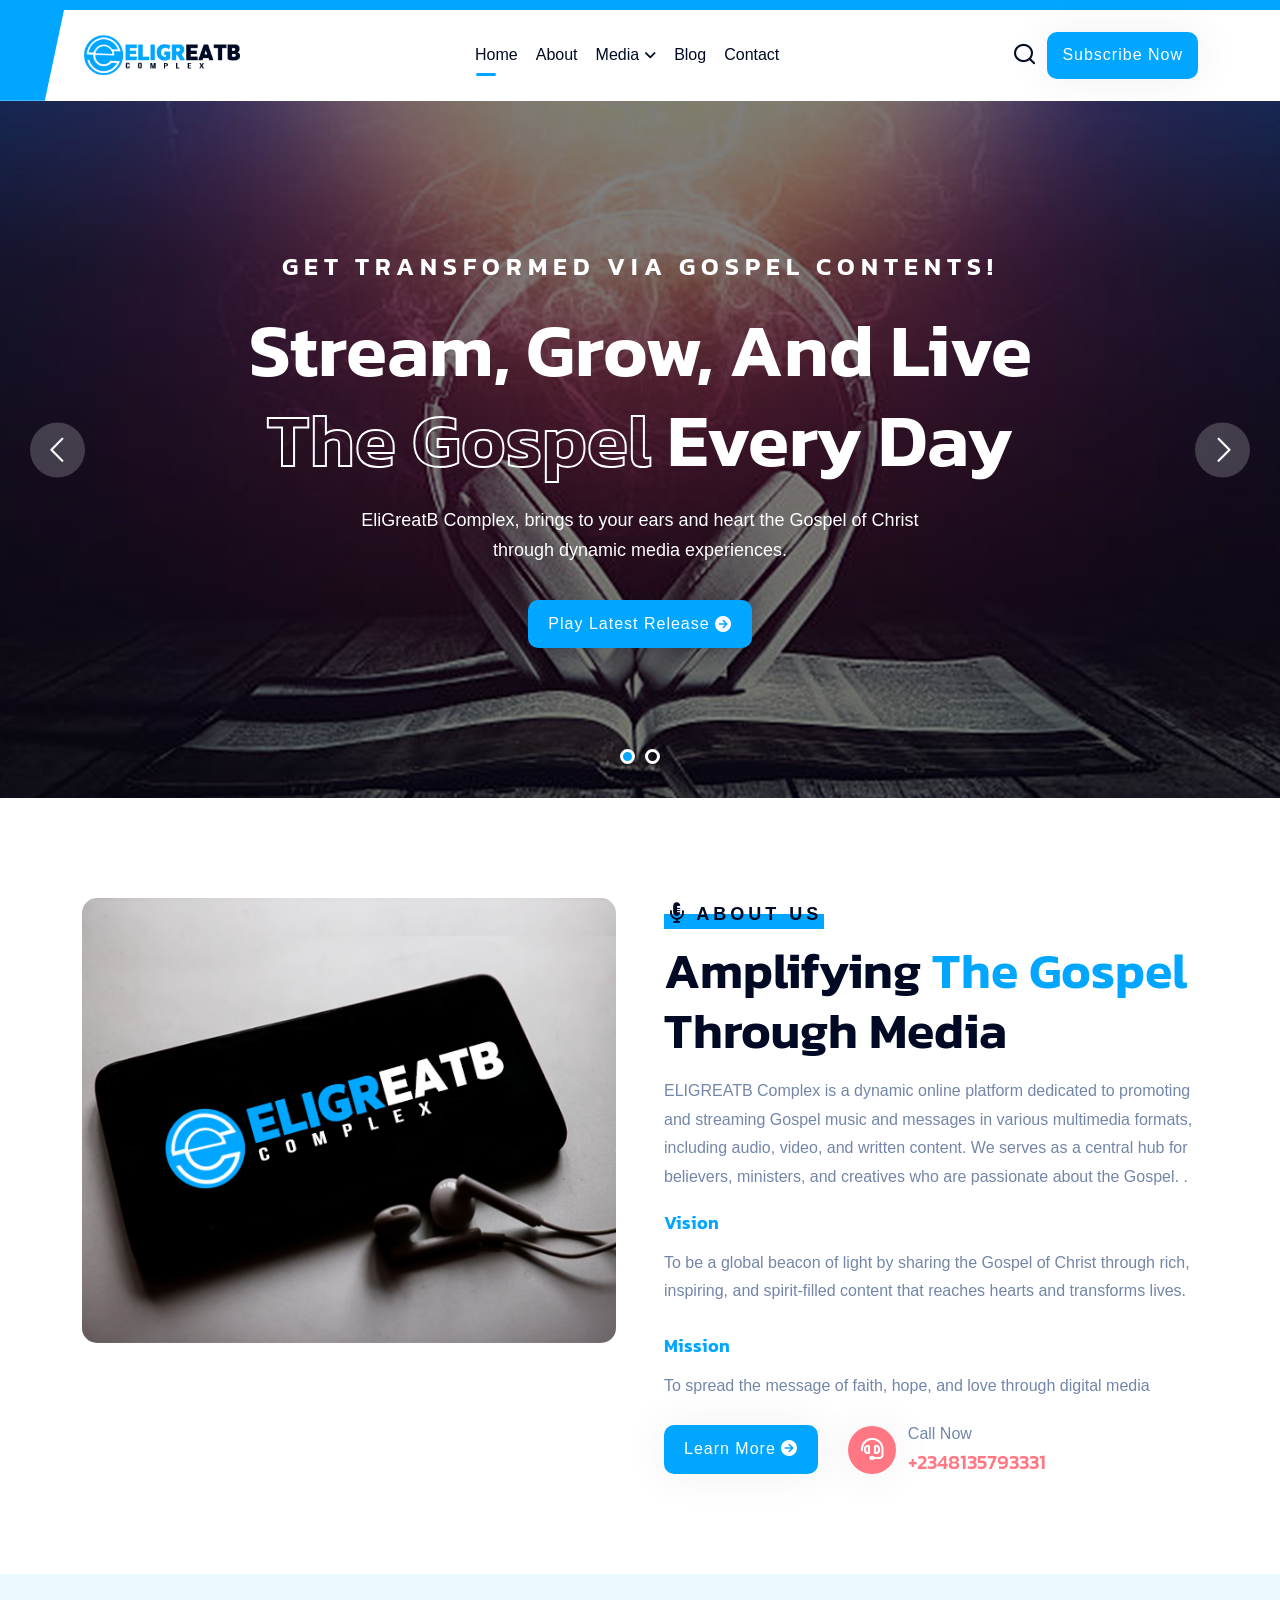
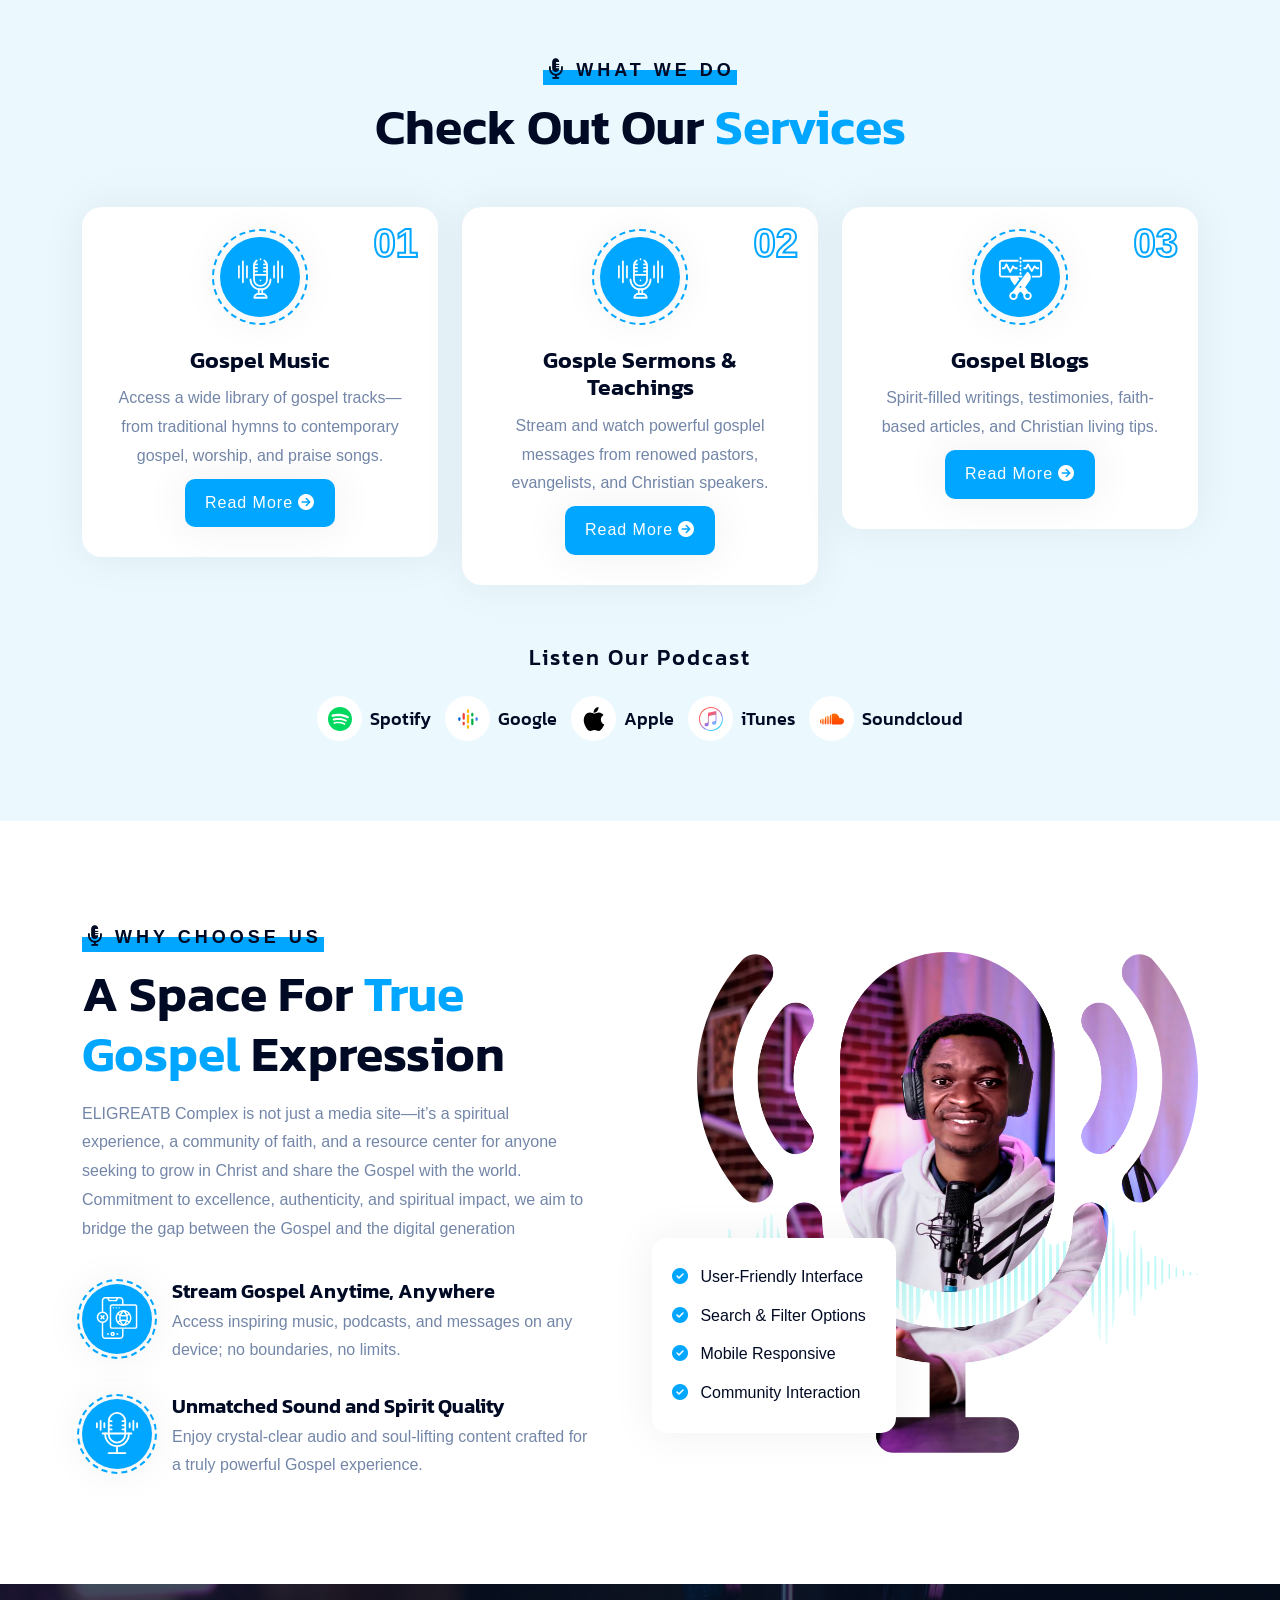
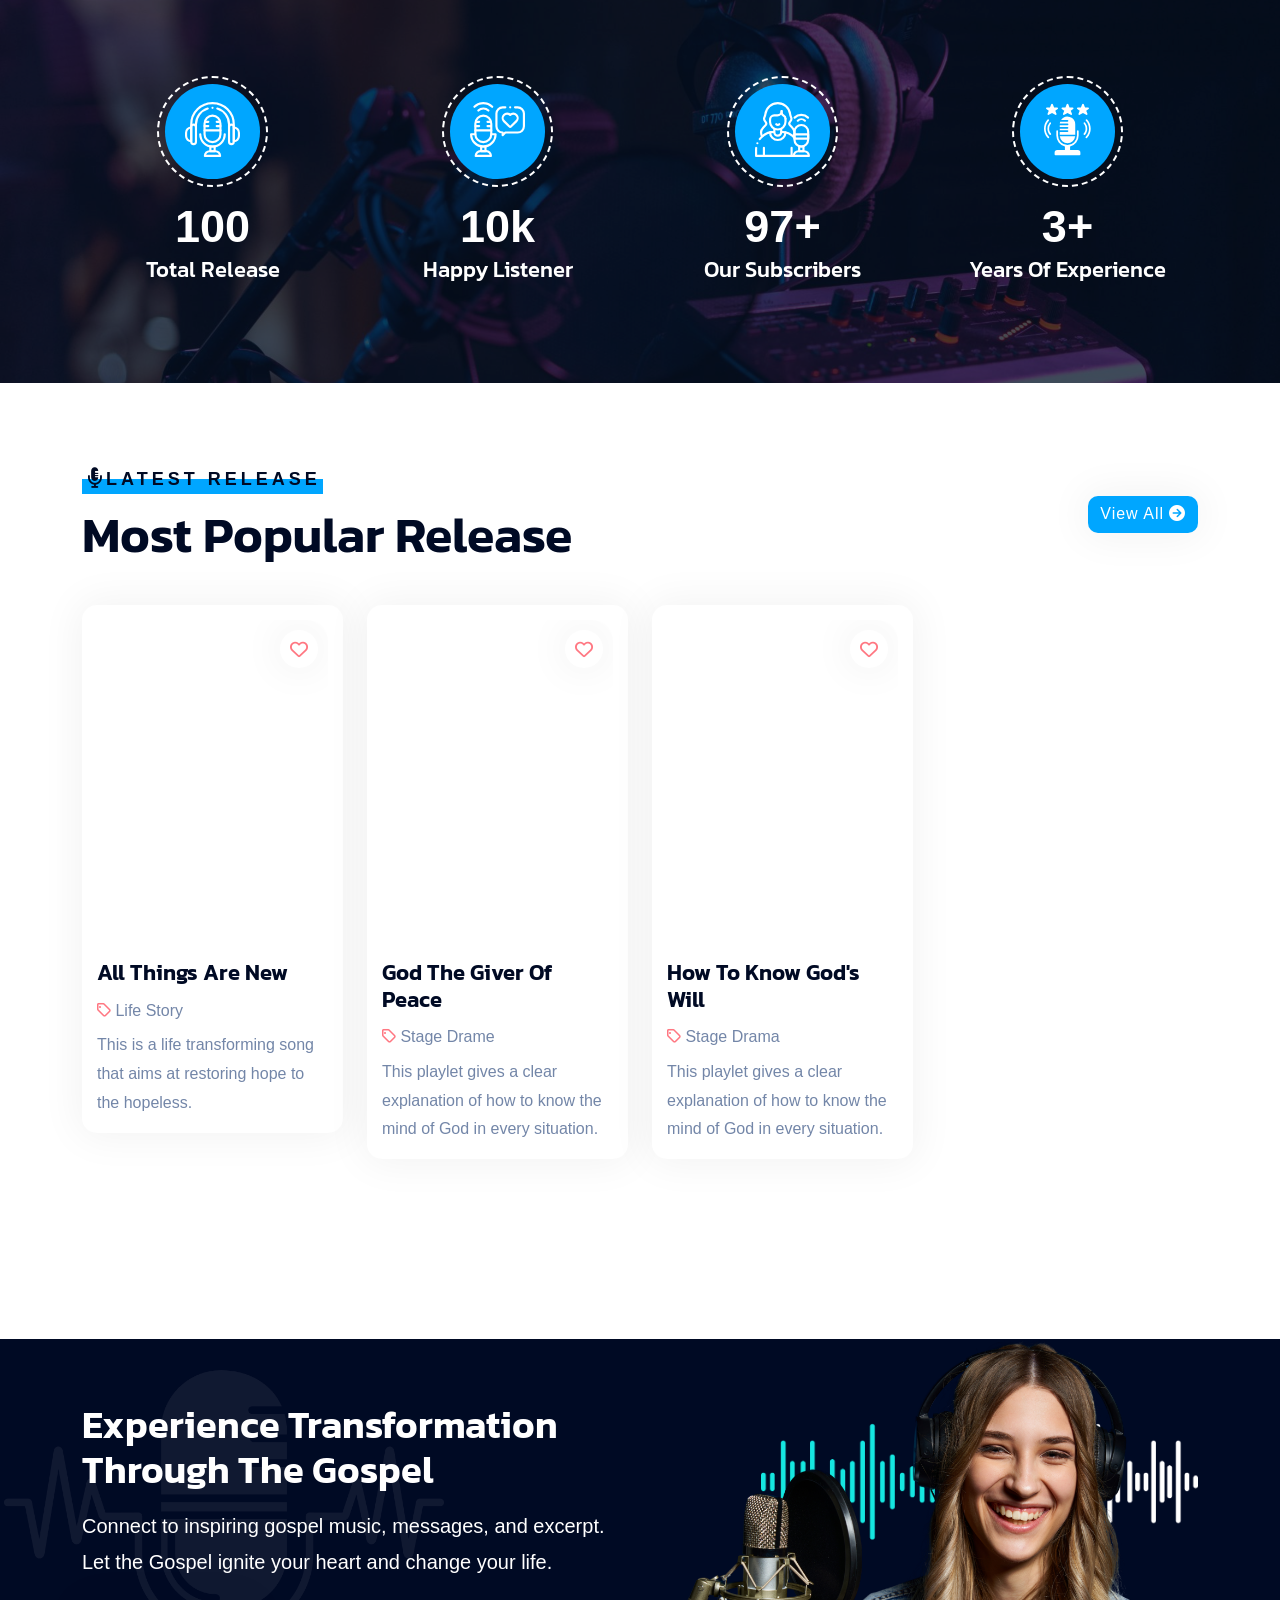
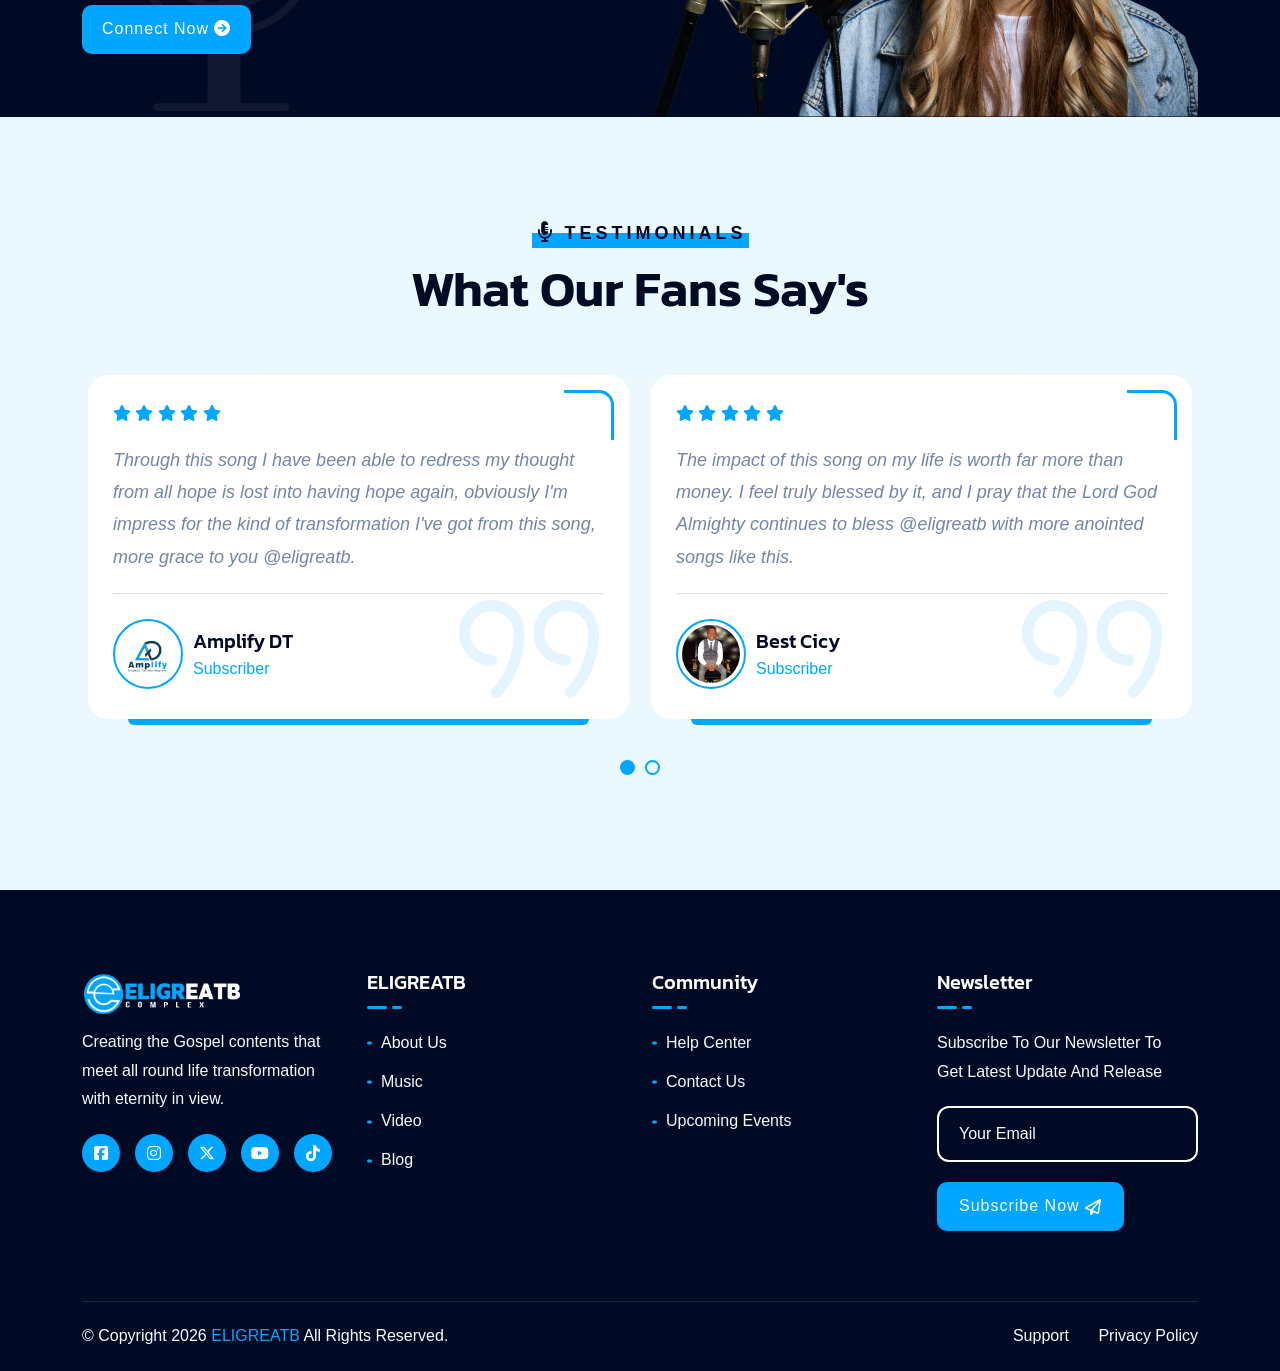
==== commit 820efa1f: "Updated some file titles" ====
--- a/index.html
+++ b/index.html
@@ -9,7 +9,7 @@
     <meta name="keywords" content="">
 
     <!-- title -->
-    <title>ELIGREATB - Podcast HTML5 Template</title>
+    <title>ELIGREATB COMPLEX WEBSITE</title>
 
     <!-- favicon -->
     <link rel="icon" type="image/x-icon" href="assets/img/logo/favicon.png">
